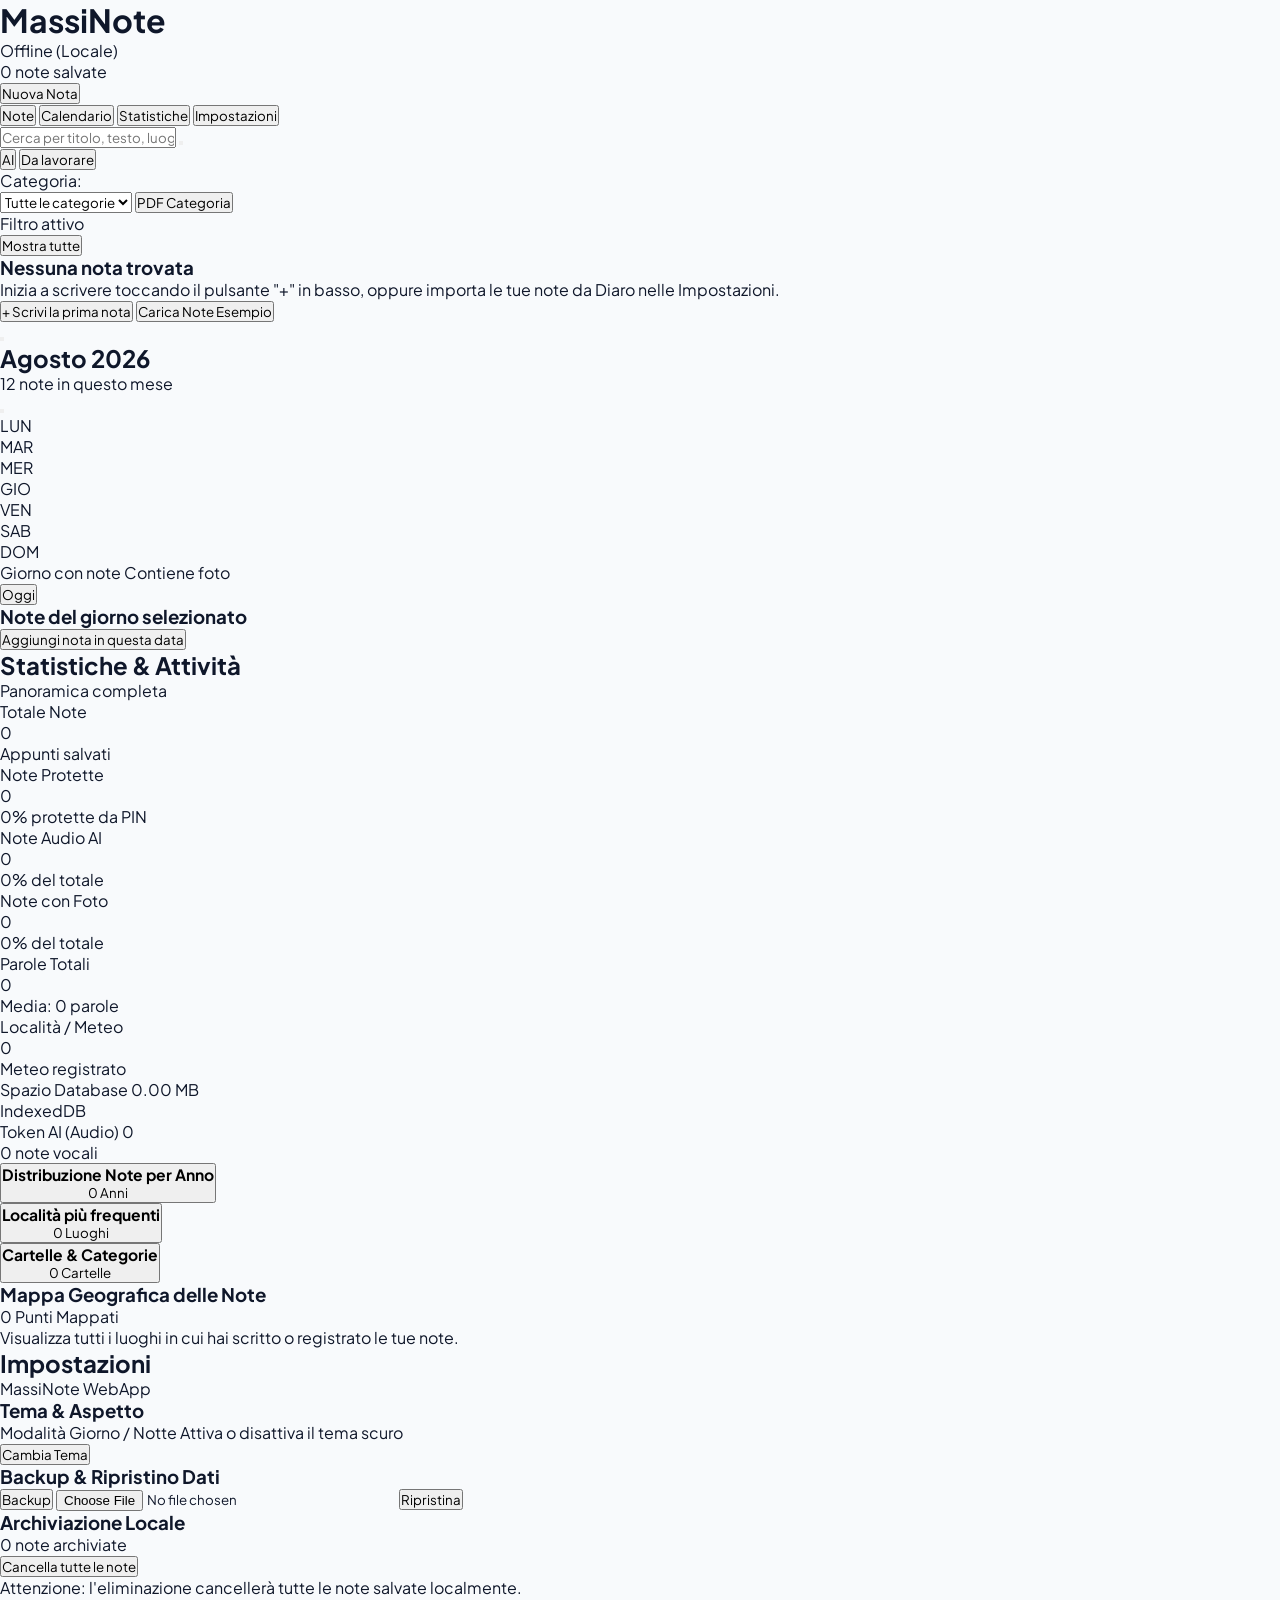
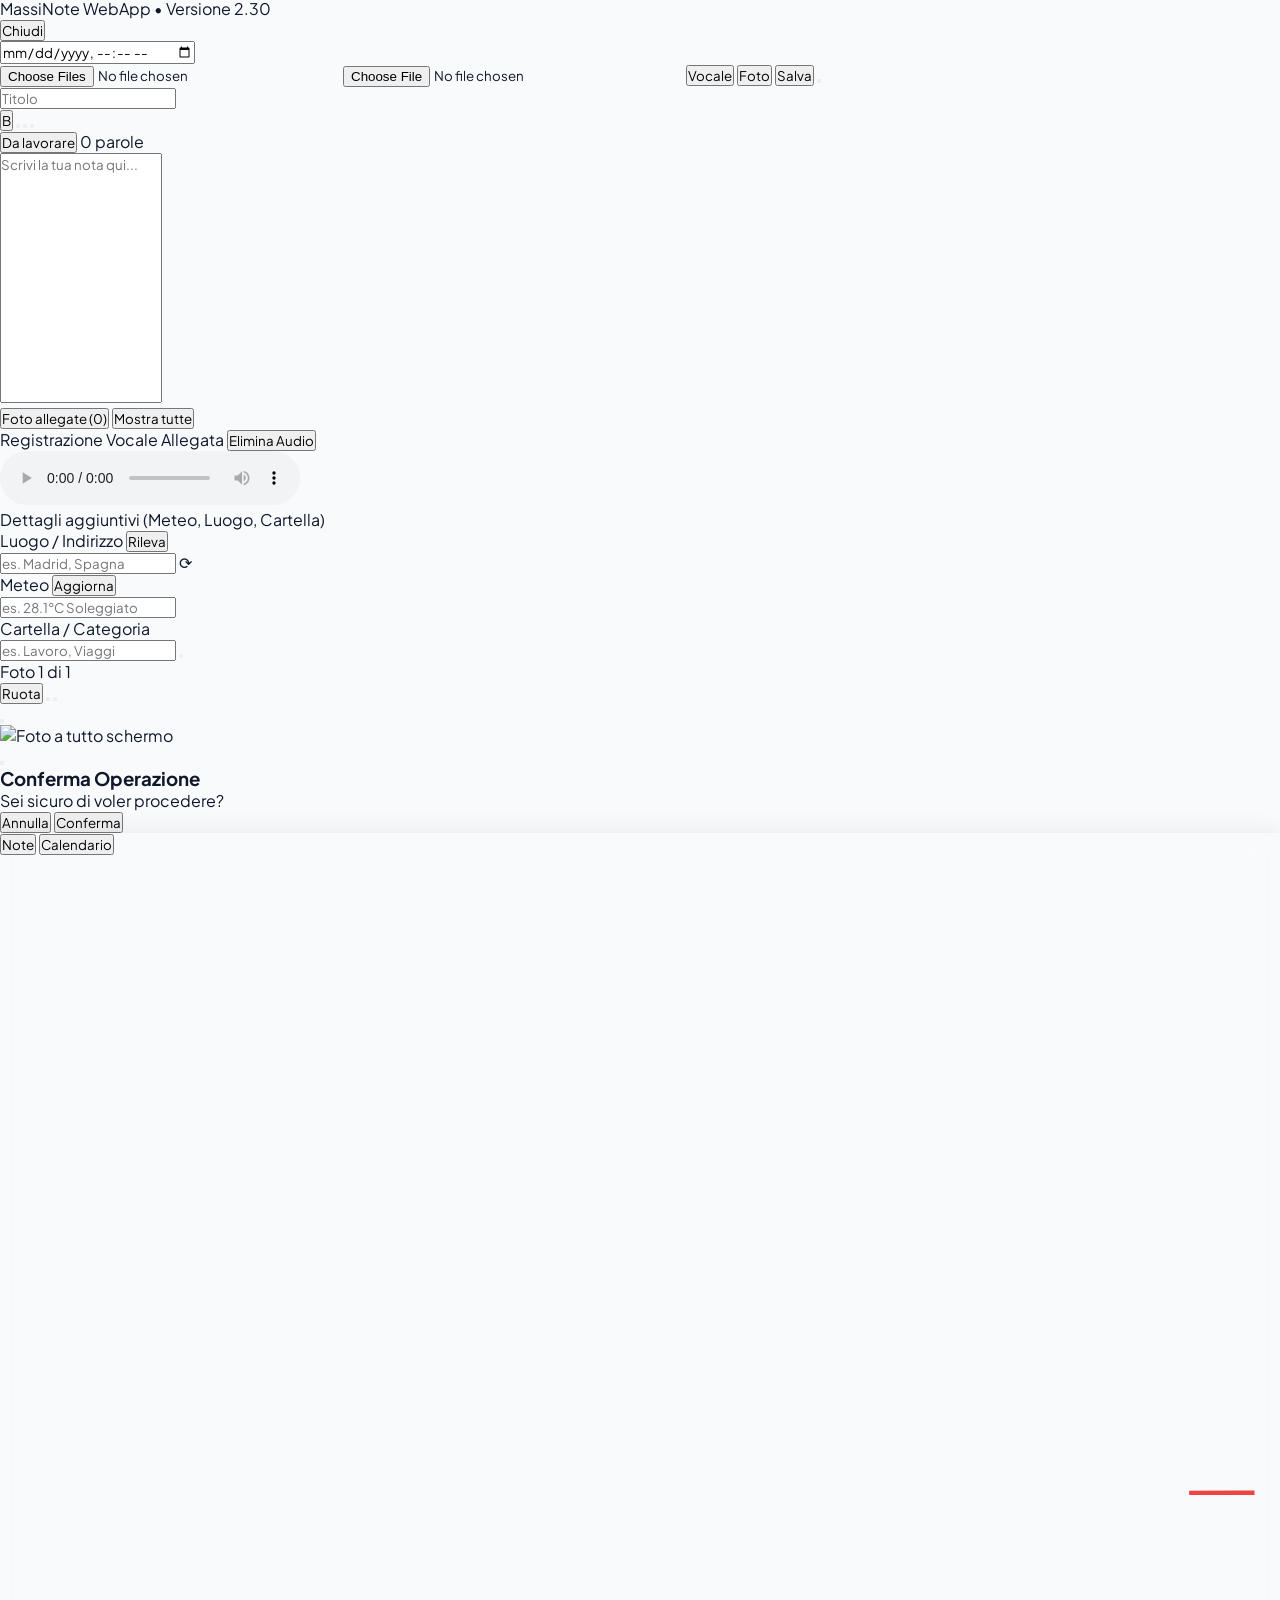
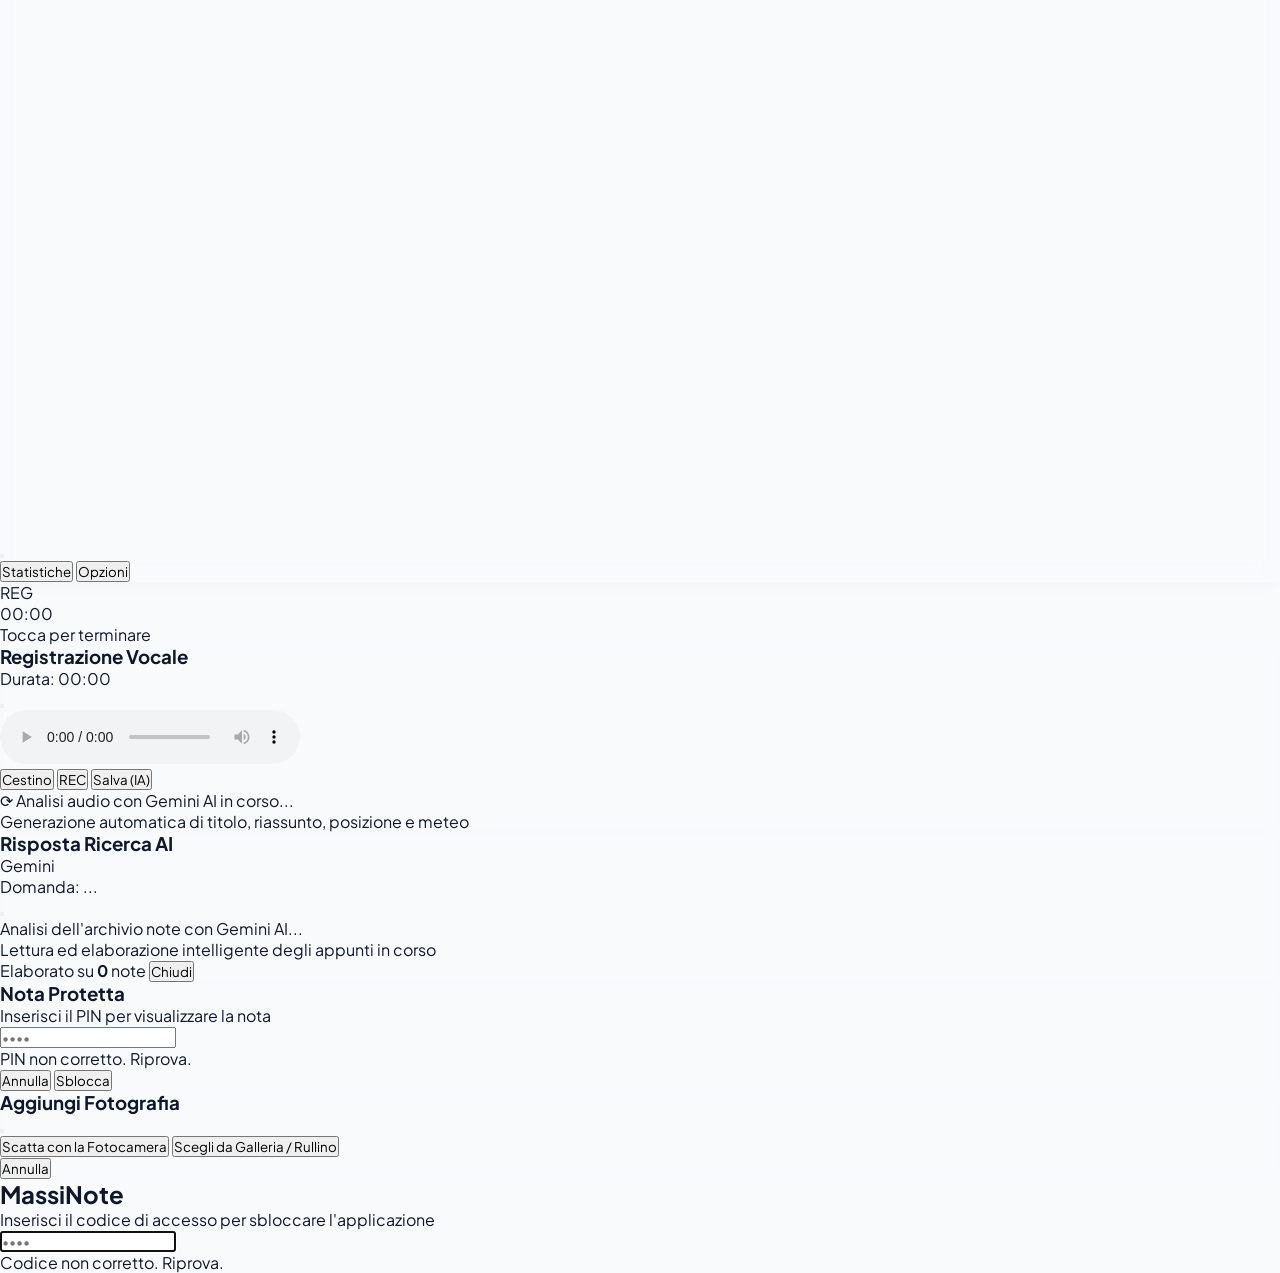
==== index.html @ d27ef3e0 "Add files via upload" ====
<!DOCTYPE html>
<html lang="it" class="light">
<head>
  <meta charset="UTF-8">
  <meta name="viewport" content="width=device-width, initial-scale=1.0, maximum-scale=1.0, user-scalable=no">
  <title>MassiNote</title>
  
  <!-- PWA & Web App Meta -->
  <meta name="apple-mobile-web-app-capable" content="yes">
  <meta name="apple-mobile-web-app-status-bar-style" content="default">
  <meta name="apple-mobile-web-app-title" content="MassiNote">
  <meta name="theme-color" content="#2563eb">
  <link rel="manifest" href="manifest.json">
  <link rel="icon" href="data:image/svg+xml,<svg xmlns='http://www.w3.org/2000/svg' viewBox='0 0 24 24' fill='%232563eb'><path d='M19 3H5c-1.1 0-2 .9-2 2v14c0 1.1.9 2 2 2h14c1.1 0 2-.9 2-2V5c0-1.1-.9-2-2-2zm-2 10H7v-2h10v2zm0-4H7V7h10v2z'/></svg>">

  <!-- Tailwind CSS CDN -->
  <script src="https://cdn.tailwindcss.com"></script>
  <script>
    tailwind.config = {
      darkMode: 'class',
      theme: {
        extend: {
          colors: {
            brand: {
              50: '#f0f7ff',
              100: '#e0effe',
              500: '#3b82f6',
              600: '#2563eb',
              700: '#1d4ed8',
            }
          }
        }
      }
    }
  </script>

  <!-- Lucide Icons CDN -->
  <script src="https://unpkg.com/lucide@latest"></script>

  <!-- Firebase App, Auth e Firestore SDKs (Compat v10) -->
  <script src="https://www.gstatic.com/firebasejs/10.8.0/firebase-app-compat.js"></script>
  <script src="https://www.gstatic.com/firebasejs/10.8.0/firebase-auth-compat.js"></script>
  <script src="https://www.gstatic.com/firebasejs/10.8.0/firebase-firestore-compat.js"></script>

  <!-- Leaflet Map CDN -->
  <link rel="stylesheet" href="https://unpkg.com/leaflet@1.9.4/dist/leaflet.css" />
  <script src="https://unpkg.com/leaflet@1.9.4/dist/leaflet.js"></script>

  <!-- Custom Styles -->
  <link rel="stylesheet" href="style.css">
</head>
<body class="bg-slate-50 dark:bg-slate-950 text-slate-800 dark:text-slate-100 min-h-screen flex flex-col antialiased select-none sm:select-auto pb-24 md:pb-8">

  <!-- ================= TOP HEADER ================= -->
  <header id="main-header" class="sticky top-0 z-30 bg-white/90 dark:bg-slate-900/90 backdrop-blur-md border-b border-slate-200 dark:border-slate-800 transition-colors">
    <div class="max-w-6xl w-full mx-auto px-4 sm:px-6 py-3 flex items-center justify-between gap-3">
      
      <!-- Brand & Titolo a Sinistra -->
      <div class="flex items-center gap-2.5 cursor-pointer shrink-0" onclick="app.switchView('notes')">
        <div class="w-9 h-9 rounded-xl bg-gradient-to-tr from-blue-600 to-indigo-600 flex items-center justify-center text-white shadow-md shadow-blue-500/20">
          <i data-lucide="notebook-pen" class="w-5 h-5"></i>
        </div>
        <div>
          <div class="flex items-center gap-2">
            <h1 class="font-bold text-lg leading-tight tracking-tight text-slate-900 dark:text-white">MassiNote</h1>
            <!-- Cloud Status Indicator -->
            <span id="cloud-status-badge" class="inline-flex items-center gap-1 px-2 py-0.5 rounded-full text-[10px] font-bold bg-emerald-50 dark:bg-emerald-950/40 text-emerald-600 dark:text-emerald-400 border border-emerald-200 dark:border-emerald-900/50" title="Firebase Cloud Sync Attivo">
              <span id="cloud-status-dot" class="w-1.5 h-1.5 rounded-full bg-emerald-500"></span>
              <span id="cloud-status-text">Cloud</span>
            </span>
          </div>
          <p id="header-subtitle" class="text-xs text-slate-500 dark:text-slate-400 font-medium">I tuoi appunti personali</p>
        </div>
      </div>

      <!-- Tasto + Nuova Nota Desktop posizionato al CENTRO -->
      <div class="hidden md:flex items-center justify-center flex-1">
        <button id="desktop-add-btn" class="flex items-center gap-2 bg-blue-600 hover:bg-blue-700 active:scale-95 text-white px-4 py-2 rounded-xl text-sm font-semibold shadow-md shadow-blue-500/20 transition-all select-none cursor-pointer" title="Clicca per nuova nota, tieni premuto 1.5s per registrare la voce">
          <i data-lucide="plus" id="desktop-add-icon-plus" class="w-4 h-4 stroke-[2.5]"></i>
          <i data-lucide="square" id="desktop-add-icon-stop" class="w-4 h-4 fill-current hidden text-red-300 animate-pulse"></i>
          <span id="desktop-add-text">Nuova Nota</span>
        </button>
      </div>

      <!-- Desktop Navigation Tabs a Destra -->
      <div class="flex items-center gap-2 shrink-0">
        <div class="hidden md:flex items-center bg-slate-100 dark:bg-slate-800/80 p-1 rounded-xl gap-1 text-sm font-medium">
          <button onclick="app.switchView('notes')" id="nav-desktop-notes" class="px-3.5 py-1.5 rounded-lg flex items-center gap-1.5 transition-all text-slate-600 dark:text-slate-300 hover:text-slate-900 dark:hover:text-white">
            <i data-lucide="file-text" class="w-4 h-4"></i>
            <span>Note</span>
          </button>
          <button onclick="app.switchView('calendar')" id="nav-desktop-calendar" class="px-3.5 py-1.5 rounded-lg flex items-center gap-1.5 transition-all text-slate-600 dark:text-slate-300 hover:text-slate-900 dark:hover:text-white">
            <i data-lucide="calendar" class="w-4 h-4"></i>
            <span>Calendario</span>
          </button>
          <button onclick="app.switchView('stats')" id="nav-desktop-stats" class="px-3.5 py-1.5 rounded-lg flex items-center gap-1.5 transition-all text-slate-600 dark:text-slate-300 hover:text-slate-900 dark:hover:text-white">
            <i data-lucide="bar-chart-2" class="w-4 h-4"></i>
            <span>Statistiche</span>
          </button>
          <button onclick="app.switchView('settings')" id="nav-desktop-settings" class="px-3.5 py-1.5 rounded-lg flex items-center gap-1.5 transition-all text-slate-600 dark:text-slate-300 hover:text-slate-900 dark:hover:text-white">
            <i data-lucide="settings" class="w-4 h-4"></i>
            <span>Impostazioni</span>
          </button>
        </div>
      </div>

    </div>
  </header>

  <!-- ================= MAIN CONTAINER ================= -->
  <main class="flex-1 max-w-6xl w-full mx-auto px-4 sm:px-6 py-4 sm:py-6">

    <!-- ================= VIEW 1: ELENCO NOTE (HOME) ================= -->
    <section id="view-notes" class="fade-in space-y-4">
      
      <!-- Search Bar & Quick Filters (Ricerca + AI + Filtro Stella) -->
      <div class="bg-white dark:bg-slate-900 p-3 sm:p-3.5 rounded-2xl border border-slate-200 dark:border-slate-800 shadow-sm">
        
        <div class="flex items-center gap-2">
          <!-- Input Ricerca Full Text -->
          <div class="relative flex-1 flex items-center min-w-0">
            <i data-lucide="search" class="w-4 h-4 sm:w-5 sm:h-5 absolute left-3 text-slate-400"></i>
            <input 
              type="text" 
              id="search-input" 
              placeholder="Cerca per titolo, testo, luogo, meteo..." 
              class="w-full pl-9 sm:pl-10 pr-9 sm:pr-10 py-2 sm:py-2.5 bg-slate-50 dark:bg-slate-800/60 border border-slate-200 dark:border-slate-700/60 rounded-xl text-sm focus:outline-none focus:ring-2 focus:ring-blue-500 dark:text-white placeholder-slate-400 transition-all"
              oninput="app.onSearchInput(this.value)"
            >
            <button id="search-clear-btn" class="hidden absolute right-2.5 text-slate-400 hover:text-slate-600 dark:hover:text-slate-200 p-1" onclick="app.clearSearch()">
              <i data-lucide="x" class="w-4 h-4"></i>
            </button>
          </div>

          <!-- Tasto AI (Ricerca Generativa Intelligente con Gemini) -->
          <button 
            type="button" 
            onclick="app.toggleAiSearchMode()" 
            id="chip-filter-ai" 
            class="px-3 sm:px-3.5 py-2 sm:py-2.5 rounded-xl font-bold transition-all bg-purple-50 dark:bg-purple-950/50 text-purple-700 dark:text-purple-300 border border-purple-200 dark:border-purple-800/80 hover:bg-purple-100 dark:hover:bg-purple-900/60 flex items-center gap-1.5 shadow-sm shrink-0 cursor-pointer active:scale-95 text-xs sm:text-sm"
            title="Attiva la ricerca generativa intelligente con Gemini AI"
          >
            <i data-lucide="sparkles" class="w-4 h-4 text-purple-600 dark:text-purple-400"></i>
            <span>AI</span>
          </button>

          <!-- Tasto Filtro Stella (Filtra solo note da lavorare con stella attiva) -->
          <button 
            type="button" 
            onclick="app.toggleFilterStarred()" 
            id="filter-starred-btn" 
            class="p-2 sm:px-3 sm:py-2.5 rounded-xl font-bold transition-all bg-slate-100 dark:bg-slate-800 text-slate-500 dark:text-slate-400 border border-slate-200 dark:border-slate-700 hover:bg-amber-50 hover:text-amber-600 hover:border-amber-300 dark:hover:bg-amber-950/40 dark:hover:text-amber-400 flex items-center gap-1.5 shadow-sm shrink-0 cursor-pointer active:scale-95 text-xs sm:text-sm"
            title="Filtra solo le note contrassegnate con la Stella (Da Lavorare)"
          >
            <i data-lucide="star" id="filter-starred-icon" class="w-4 h-4 text-slate-400"></i>
            <span class="hidden md:inline">Da lavorare</span>
          </button>
        </div>

      </div>

      <!-- Filtro Categoria & Export PDF Categoria -->
      <div id="category-filter-container" class="flex items-center gap-2 bg-white dark:bg-slate-900 p-2.5 sm:p-3 rounded-2xl border border-slate-200 dark:border-slate-800 shadow-sm text-xs">
        <div class="flex items-center gap-1.5 text-indigo-600 dark:text-indigo-400 font-bold shrink-0">
          <i data-lucide="folder" class="w-4 h-4"></i>
          <span class="hidden sm:inline">Categoria:</span>
        </div>
        <select id="category-filter-select" onchange="app.onCategoryFilterChange(this.value)" class="flex-1 bg-slate-50 dark:bg-slate-800 border border-slate-200 dark:border-slate-700 rounded-xl px-3 py-1.5 text-xs font-medium text-slate-800 dark:text-slate-200 outline-none focus:ring-2 focus:ring-indigo-500 cursor-pointer">
          <option value="">Tutte le categorie</option>
        </select>
        <button type="button" onclick="app.exportSelectedCategoryToPdf()" class="p-2 sm:px-3 sm:py-1.5 bg-red-50 hover:bg-red-100 dark:bg-red-950/40 text-red-600 dark:text-red-400 border border-red-200 dark:border-red-900/50 rounded-xl font-bold flex items-center gap-1.5 shrink-0 transition-all cursor-pointer active:scale-95" title="Esporta tutte le note di questa categoria in PDF (1 nota per pagina, foto a 3 per riga)">
          <i data-lucide="file-text" class="w-4 h-4 text-red-500"></i>
          <span class="hidden sm:inline">PDF Categoria</span>
        </button>
      </div>

      <!-- Info Bar / Risultati Filtrati -->
      <div id="filter-status-bar" class="hidden flex items-center justify-between bg-blue-50 dark:bg-blue-950/40 border border-blue-200 dark:border-blue-900/60 px-3.5 py-2 rounded-xl text-xs text-blue-700 dark:text-blue-300">
        <div class="flex items-center gap-2">
          <i data-lucide="filter" class="w-3.5 h-3.5"></i>
          <span id="filter-status-text">Filtro attivo</span>
        </div>
        <button onclick="app.resetFilters()" class="font-bold underline hover:text-blue-900 dark:hover:text-blue-100">
          Mostra tutte
        </button>
      </div>

      <!-- Lista Note / Grid -->
      <div id="notes-grid" class="grid grid-cols-1 md:grid-cols-2 gap-3.5">
        <!-- Rendered dynamically via JS -->
      </div>

      <!-- Contenitore Carica Altre Note (Paginazione a scaglioni di 30) -->
      <div id="load-more-container" class="pt-3 pb-2 text-center hidden"></div>

      <!-- Empty State -->
      <div id="empty-state" class="hidden py-16 px-4 text-center space-y-4">
        <div class="w-16 h-16 mx-auto rounded-2xl bg-blue-100 dark:bg-slate-800 flex items-center justify-center text-blue-600 dark:text-blue-400">
          <i data-lucide="file-plus-2" class="w-8 h-8"></i>
        </div>
        <div>
          <h3 class="font-bold text-base text-slate-800 dark:text-slate-200">Nessuna nota trovata</h3>
          <p class="text-sm text-slate-500 dark:text-slate-400 max-w-sm mx-auto mt-1">Inizia a scrivere toccando il pulsante "+" in basso, oppure importa le tue note da Diaro nelle Impostazioni.</p>
        </div>
        <div class="pt-2 flex justify-center gap-3">
          <button onclick="app.openEditor()" class="px-4 py-2 bg-blue-600 hover:bg-blue-700 text-white rounded-xl text-sm font-semibold shadow-md transition-all">
            + Scrivi la prima nota
          </button>
          <button onclick="app.importSampleDiaroDirectly()" class="px-4 py-2 bg-slate-200 dark:bg-slate-800 hover:bg-slate-300 dark:hover:bg-slate-700 text-slate-700 dark:text-slate-300 rounded-xl text-sm font-medium transition-all">
            Carica Note Esempio
          </button>
        </div>
      </div>

    </section>

    <!-- ================= VIEW 2: CALENDARIO MENSILE ================= -->
    <section id="view-calendar" class="hidden fade-in space-y-4">
      
      <!-- Calendar Card -->
      <div class="bg-white dark:bg-slate-900 p-4 sm:p-6 rounded-2xl border border-slate-200 dark:border-slate-800 shadow-sm space-y-4">
        
        <!-- Header Mese / Anno con Navigazione -->
        <div class="flex items-center justify-between">
          <button onclick="app.prevCalendarMonth()" class="p-2.5 rounded-xl hover:bg-slate-100 dark:hover:bg-slate-800 text-slate-700 dark:text-slate-300 transition-colors">
            <i data-lucide="chevron-left" class="w-5 h-5"></i>
          </button>
          <div class="text-center">
            <h2 id="cal-month-year" class="font-bold text-lg text-slate-900 dark:text-white capitalize">Agosto 2026</h2>
            <p id="cal-notes-count" class="text-xs text-blue-600 dark:text-blue-400 font-medium">12 note in questo mese</p>
          </div>
          <button onclick="app.nextCalendarMonth()" class="p-2.5 rounded-xl hover:bg-slate-100 dark:hover:bg-slate-800 text-slate-700 dark:text-slate-300 transition-colors">
            <i data-lucide="chevron-right" class="w-5 h-5"></i>
          </button>
        </div>

        <!-- Giorni della settimana -->
        <div class="grid grid-cols-7 gap-1 text-center font-bold text-xs text-slate-400 dark:text-slate-500 py-1">
          <div>LUN</div>
          <div>MAR</div>
          <div>MER</div>
          <div>GIO</div>
          <div>VEN</div>
          <div>SAB</div>
          <div>DOM</div>
        </div>

        <!-- Griglia Giorni Mese -->
        <div id="cal-days-grid" class="grid grid-cols-7 gap-1 sm:gap-2">
          <!-- Rendered dynamically via JS -->
        </div>

        <!-- Quick Today Button -->
        <div class="pt-2 flex justify-between items-center text-xs text-slate-500 border-t border-slate-100 dark:border-slate-800">
          <div class="flex items-center gap-2">
            <span class="inline-block w-2.5 h-2.5 rounded-full bg-blue-600"></span>
            <span>Giorno con note</span>
            <span class="inline-block w-2.5 h-2.5 rounded-full bg-pink-500 ml-2"></span>
            <span>Contiene foto</span>
          </div>
          <button onclick="app.goCalendarToday()" class="font-bold text-blue-600 dark:text-blue-400 hover:underline">
            Oggi
          </button>
        </div>

      </div>

      <!-- Note del giorno selezionato -->
      <div id="cal-selected-day-container" class="space-y-3">
        <div class="flex items-center justify-between px-1">
          <h3 id="cal-selected-day-title" class="font-bold text-sm text-slate-700 dark:text-slate-300">
            Note del giorno selezionato
          </h3>
          <button id="cal-add-day-btn" onclick="app.openEditorForSelectedDate()" class="text-xs font-semibold text-blue-600 dark:text-blue-400 hover:underline flex items-center gap-1">
            <i data-lucide="plus" class="w-3.5 h-3.5"></i>
            <span>Aggiungi nota in questa data</span>
          </button>
        </div>
        <div id="cal-selected-day-notes" class="grid grid-cols-1 md:grid-cols-2 gap-3">
          <!-- Selected Day Notes -->
        </div>
      </div>

    </section>

    <!-- ================= VIEW 3: STATISTICHE ================= -->
    <section id="view-stats" class="hidden fade-in space-y-4">
      
      <div class="flex items-center justify-between">
        <h2 class="font-bold text-xl text-slate-900 dark:text-white">Statistiche & Attività</h2>
        <span class="text-xs font-medium text-slate-500 bg-slate-100 dark:bg-slate-800 px-2.5 py-1 rounded-lg">Panoramica completa</span>
      </div>

      <!-- KPI Summary Cards (6 Card Totali) -->
      <div class="grid grid-cols-2 sm:grid-cols-3 lg:grid-cols-6 gap-3">
        <!-- 1. Totale Note -->
        <div class="bg-white dark:bg-slate-900 p-4 rounded-2xl border border-slate-200 dark:border-slate-800 shadow-sm">
          <div class="flex items-center justify-between text-blue-600 mb-1">
            <span class="text-xs font-bold uppercase text-slate-400">Totale Note</span>
            <i data-lucide="file-text" class="w-4 h-4"></i>
          </div>
          <div id="stat-total-notes" class="text-2xl font-extrabold text-slate-900 dark:text-white">0</div>
          <div class="text-[11px] text-slate-400 mt-0.5">Appunti salvati</div>
        </div>

        <!-- 2. Note Protette (dopo Totale Note) -->
        <div class="bg-white dark:bg-slate-900 p-4 rounded-2xl border border-slate-200 dark:border-slate-800 shadow-sm">
          <div class="flex items-center justify-between text-amber-500 mb-1">
            <span class="text-xs font-bold uppercase text-slate-400">Note Protette</span>
            <i data-lucide="lock" class="w-4 h-4"></i>
          </div>
          <div id="stat-protected-notes" class="text-2xl font-extrabold text-amber-600 dark:text-amber-400">0</div>
          <div id="stat-protected-pct" class="text-[11px] text-amber-500 font-medium mt-0.5">0% protette da PIN</div>
        </div>

        <!-- 3. Note Audio AI (prima di Note con Foto) -->
        <div class="bg-white dark:bg-slate-900 p-4 rounded-2xl border border-slate-200 dark:border-slate-800 shadow-sm">
          <div class="flex items-center justify-between text-purple-600 mb-1">
            <span class="text-xs font-bold uppercase text-slate-400">Note Audio AI</span>
            <i data-lucide="mic" class="w-4 h-4"></i>
          </div>
          <div id="stat-audio-notes" class="text-2xl font-extrabold text-purple-600 dark:text-purple-400">0</div>
          <div id="stat-audio-pct" class="text-[11px] text-purple-500 font-medium mt-0.5">0% del totale</div>
        </div>

        <!-- 4. Note con Foto -->
        <div class="bg-white dark:bg-slate-900 p-4 rounded-2xl border border-slate-200 dark:border-slate-800 shadow-sm">
          <div class="flex items-center justify-between text-pink-500 mb-1">
            <span class="text-xs font-bold uppercase text-slate-400">Note con Foto</span>
            <i data-lucide="camera" class="w-4 h-4"></i>
          </div>
          <div id="stat-photos-notes" class="text-2xl font-extrabold text-slate-900 dark:text-white">0</div>
          <div id="stat-photos-pct" class="text-[11px] text-pink-500 font-medium mt-0.5">0% del totale</div>
        </div>

        <!-- 5. Parole Totali -->
        <div class="bg-white dark:bg-slate-900 p-4 rounded-2xl border border-slate-200 dark:border-slate-800 shadow-sm">
          <div class="flex items-center justify-between text-emerald-500 mb-1">
            <span class="text-xs font-bold uppercase text-slate-400">Parole Totali</span>
            <i data-lucide="align-left" class="w-4 h-4"></i>
          </div>
          <div id="stat-total-words" class="text-2xl font-extrabold text-slate-900 dark:text-white">0</div>
          <div id="stat-avg-words" class="text-[11px] text-slate-400 mt-0.5">Media: 0 parole</div>
        </div>

        <!-- 6. Località / Meteo -->
        <div class="bg-white dark:bg-slate-900 p-4 rounded-2xl border border-slate-200 dark:border-slate-800 shadow-sm">
          <div class="flex items-center justify-between text-indigo-500 mb-1">
            <span class="text-xs font-bold uppercase text-slate-400">Località / Meteo</span>
            <i data-lucide="map-pin" class="w-4 h-4"></i>
          </div>
          <div id="stat-locations-count" class="text-2xl font-extrabold text-slate-900 dark:text-white">0</div>
          <div id="stat-avg-temp" class="text-[11px] text-indigo-600 dark:text-indigo-400 font-medium mt-0.5">Meteo registrato</div>
        </div>
      </div>

      <!-- Spazio Database (MB) & Utilizzo Token AI Cards -->
      <div class="grid grid-cols-1 sm:grid-cols-2 gap-3">
        <!-- Spazio Database in MB -->
        <div class="bg-white dark:bg-slate-900 p-4.5 rounded-2xl border border-slate-200 dark:border-slate-800 shadow-sm flex items-center justify-between gap-3">
          <div class="flex items-center gap-3">
            <div class="w-10 h-10 rounded-xl bg-blue-50 dark:bg-blue-950/60 flex items-center justify-center text-blue-600 dark:text-blue-400 shrink-0">
              <i data-lucide="hard-drive" class="w-5 h-5"></i>
            </div>
            <div>
              <span class="text-xs font-bold text-slate-500 dark:text-slate-400 uppercase tracking-wider block">Spazio Database</span>
              <span id="stat-db-size" class="text-xl font-extrabold text-slate-900 dark:text-white font-mono leading-tight">0.00 MB</span>
            </div>
          </div>
          <span class="text-[11px] font-semibold text-slate-500 bg-slate-100 dark:bg-slate-800 px-2.5 py-1 rounded-lg">IndexedDB</span>
        </div>

        <!-- Token AI Utilizzati per Audio -->
        <div class="bg-white dark:bg-slate-900 p-4.5 rounded-2xl border border-slate-200 dark:border-slate-800 shadow-sm flex items-center justify-between gap-3">
          <div class="flex items-center gap-3">
            <div class="w-10 h-10 rounded-xl bg-purple-50 dark:bg-purple-950/60 flex items-center justify-center text-purple-600 dark:text-purple-400 shrink-0">
              <i data-lucide="cpu" class="w-5 h-5"></i>
            </div>
            <div>
              <span class="text-xs font-bold text-slate-500 dark:text-slate-400 uppercase tracking-wider block">Token AI (Audio)</span>
              <span id="ai-tokens-total-badge" class="text-xl font-extrabold text-purple-600 dark:text-purple-400 font-mono leading-tight">0</span>
            </div>
          </div>
          <span class="text-[11px] font-semibold text-purple-700 dark:text-purple-300 bg-purple-50 dark:bg-purple-950/60 border border-purple-200 dark:border-purple-900/60 px-2.5 py-1 rounded-lg">
            <span id="ai-audio-count-badge">0</span> note vocali
          </span>
        </div>
      </div>

      <!-- 1. Distribuzione per Anno (Comprimibile / Esplodibile) -->
      <div class="bg-white dark:bg-slate-900 rounded-2xl border border-slate-200 dark:border-slate-800 shadow-sm overflow-hidden transition-all">
        <button 
          type="button" 
          onclick="app.toggleStatSection('years')" 
          class="w-full p-4.5 flex items-center justify-between text-left hover:bg-slate-50 dark:hover:bg-slate-800/50 transition-colors cursor-pointer"
        >
          <div class="flex items-center gap-2.5">
            <i data-lucide="calendar-range" class="w-4 h-4 text-blue-600"></i>
            <h3 class="font-bold text-sm text-slate-800 dark:text-slate-200">Distribuzione Note per Anno</h3>
          </div>
          <div class="flex items-center gap-2">
            <span id="stat-years-count-badge" class="text-[11px] font-bold text-blue-600 dark:text-blue-400 bg-blue-50 dark:bg-blue-950/60 px-2.5 py-0.5 rounded-full border border-blue-200 dark:border-blue-900/50">0 Anni</span>
            <i id="stat-icon-years" data-lucide="chevron-down" class="w-4 h-4 text-slate-400 transition-transform duration-200"></i>
          </div>
        </button>
        <div id="stat-content-years" class="hidden px-5 pb-5 pt-1 border-t border-slate-100 dark:border-slate-800">
          <div id="stat-years-breakdown" class="space-y-2.5 pt-2">
            <!-- Rendered via JS -->
          </div>
        </div>
      </div>

      <!-- 2. Località più frequenti (Comprimibile / Esplodibile) -->
      <div class="bg-white dark:bg-slate-900 rounded-2xl border border-slate-200 dark:border-slate-800 shadow-sm overflow-hidden transition-all">
        <button 
          type="button" 
          onclick="app.toggleStatSection('locations')" 
          class="w-full p-4.5 flex items-center justify-between text-left hover:bg-slate-50 dark:hover:bg-slate-800/50 transition-colors cursor-pointer"
        >
          <div class="flex items-center gap-2.5">
            <i data-lucide="map" class="w-4 h-4 text-emerald-600"></i>
            <h3 class="font-bold text-sm text-slate-800 dark:text-slate-200">Località più frequenti</h3>
          </div>
          <div class="flex items-center gap-2">
            <span id="stat-locations-count-badge" class="text-[11px] font-bold text-emerald-600 dark:text-emerald-400 bg-emerald-50 dark:bg-emerald-950/60 px-2.5 py-0.5 rounded-full border border-emerald-200 dark:border-emerald-900/50">0 Luoghi</span>
            <i id="stat-icon-locations" data-lucide="chevron-down" class="w-4 h-4 text-slate-400 transition-transform duration-200"></i>
          </div>
        </button>
        <div id="stat-content-locations" class="hidden px-5 pb-5 pt-1 border-t border-slate-100 dark:border-slate-800">
          <div id="stat-locations-list" class="space-y-2 text-sm pt-2">
            <!-- Rendered via JS -->
          </div>
        </div>
      </div>

      <!-- 3. Cartelle & Categorie (Comprimibile / Esplodibile) -->
      <div class="bg-white dark:bg-slate-900 rounded-2xl border border-slate-200 dark:border-slate-800 shadow-sm overflow-hidden transition-all">
        <button 
          type="button" 
          onclick="app.toggleStatSection('folders')" 
          class="w-full p-4.5 flex items-center justify-between text-left hover:bg-slate-50 dark:hover:bg-slate-800/50 transition-colors cursor-pointer"
        >
          <div class="flex items-center gap-2.5">
            <i data-lucide="folder" class="w-4 h-4 text-indigo-600"></i>
            <h3 class="font-bold text-sm text-slate-800 dark:text-slate-200">Cartelle & Categorie</h3>
          </div>
          <div class="flex items-center gap-2">
            <span id="stat-folders-count-badge" class="text-[11px] font-bold text-indigo-600 dark:text-indigo-400 bg-indigo-50 dark:bg-indigo-950/60 px-2.5 py-0.5 rounded-full border border-indigo-200 dark:border-indigo-900/50">0 Cartelle</span>
            <i id="stat-icon-folders" data-lucide="chevron-down" class="w-4 h-4 text-slate-400 transition-transform duration-200"></i>
          </div>
        </button>
        <div id="stat-content-folders" class="hidden px-5 pb-5 pt-1 border-t border-slate-100 dark:border-slate-800">
          <div id="stat-folders-list" class="space-y-2 text-sm pt-2">
            <!-- Rendered via JS -->
          </div>
        </div>
      </div>

      <!-- 4. Mappa Geografica delle Note (Mostra tutti i punti dove sono state inserite note) -->
      <div class="bg-white dark:bg-slate-900 p-4 sm:p-5 rounded-2xl border border-slate-200 dark:border-slate-800 shadow-sm space-y-3">
        <div class="flex items-center justify-between">
          <div class="flex items-center gap-2.5">
            <i data-lucide="map-pin" class="w-4 h-4 text-emerald-600"></i>
            <h3 class="font-bold text-sm text-slate-800 dark:text-slate-200">Mappa Geografica delle Note</h3>
          </div>
          <span id="stat-map-count-badge" class="text-[11px] font-bold text-emerald-600 dark:text-emerald-400 bg-emerald-50 dark:bg-emerald-950/60 px-2.5 py-0.5 rounded-full border border-emerald-200 dark:border-emerald-900/50">0 Punti Mappati</span>
        </div>
        <p class="text-xs text-slate-500 dark:text-slate-400">Visualizza tutti i luoghi in cui hai scritto o registrato le tue note.</p>
        <div id="stats-notes-map" class="w-full h-80 sm:h-96 rounded-xl overflow-hidden border border-slate-200 dark:border-slate-800 shadow-inner z-0"></div>
      </div>

    </section>

    <!-- ================= VIEW 4: IMPOSTAZIONI & BACKUP ================= -->
    <section id="view-settings" class="hidden fade-in space-y-5">
      
      <div class="flex items-center justify-between">
        <h2 class="font-bold text-xl text-slate-900 dark:text-white">Impostazioni</h2>
        <span class="text-xs text-slate-400">MassiNote WebApp</span>
      </div>

      <!-- 1. Aspetto e Tema (Modalità Giorno / Notte) -->
      <div class="bg-white dark:bg-slate-900 p-5 rounded-2xl border border-slate-200 dark:border-slate-800 shadow-sm space-y-3">
        <h3 class="font-bold text-sm text-slate-800 dark:text-slate-200 flex items-center gap-2">
          <i data-lucide="palette" class="w-4 h-4 text-blue-500"></i>
          <span>Tema & Aspetto</span>
        </h3>
        <div class="flex items-center justify-between p-3 bg-slate-50 dark:bg-slate-800/60 rounded-xl">
          <div>
            <span class="text-xs font-semibold text-slate-800 dark:text-slate-200 block">Modalità Giorno / Notte</span>
            <span class="text-[11px] text-slate-500 dark:text-slate-400">Attiva o disattiva il tema scuro</span>
          </div>
          <button 
            type="button" 
            onclick="app.toggleTheme()" 
            class="px-4 py-2 bg-slate-200 dark:bg-slate-700 hover:bg-slate-300 dark:hover:bg-slate-600 text-slate-800 dark:text-white rounded-xl text-xs font-bold transition-all flex items-center gap-2"
          >
            <i data-lucide="sun" class="w-4 h-4 hidden dark:block text-amber-400"></i>
            <i data-lucide="moon" class="w-4 h-4 block dark:hidden text-slate-700"></i>
            <span>Cambia Tema</span>
          </button>
        </div>
      </div>

      <!-- 2. Backup & Ripristino Dati Card Compattata -->
      <div class="bg-white dark:bg-slate-900 p-5 rounded-2xl border border-slate-200 dark:border-slate-800 shadow-sm space-y-3">
        <h3 class="font-bold text-sm text-slate-800 dark:text-slate-200 flex items-center gap-2">
          <i data-lucide="database" class="w-4 h-4 text-blue-600"></i>
          <span>Backup & Ripristino Dati</span>
        </h3>

        <!-- Pulsanti affiancati compatti Backup e Ripristina -->
        <div class="grid grid-cols-2 gap-3 pt-1">
          <button onclick="app.exportJsonBackup()" class="w-full py-2.5 px-3 bg-emerald-600 hover:bg-emerald-700 active:scale-95 text-white rounded-xl text-xs font-bold shadow-sm transition-all text-center flex items-center justify-center gap-2 cursor-pointer" title="Scarica copia di sicurezza JSON">
            <i data-lucide="download" class="w-4 h-4"></i>
            <span>Backup</span>
          </button>

          <input type="file" id="json-file-input" accept=".json" class="hidden" onchange="app.handleJsonBackupImport(event)">
          <button onclick="document.getElementById('json-file-input').click()" class="w-full py-2.5 px-3 bg-amber-600 hover:bg-amber-700 active:scale-95 text-white rounded-xl text-xs font-bold shadow-sm transition-all text-center flex items-center justify-center gap-2 cursor-pointer" title="Carica file di backup JSON">
            <i data-lucide="upload" class="w-4 h-4"></i>
            <span>Ripristina</span>
          </button>
        </div>
      </div>

      <!-- 3. Archiviazione Locale & Reset Riorganizzato -->
      <div class="bg-white dark:bg-slate-900 p-5 rounded-2xl border border-slate-200 dark:border-slate-800 shadow-sm space-y-3">
        <h3 class="font-bold text-sm text-slate-800 dark:text-slate-200 flex items-center gap-2">
          <i data-lucide="hard-drive" class="w-4 h-4 text-slate-500"></i>
          <span>Archiviazione Locale</span>
        </h3>
        
        <div class="flex items-center gap-3">
          <div id="storage-usage-badge" class="font-mono text-xs bg-slate-100 dark:bg-slate-800 px-3.5 py-2.5 rounded-xl text-slate-700 dark:text-slate-300 font-bold border border-slate-200 dark:border-slate-700 shrink-0">
            0 note archiviate
          </div>
          <button onclick="app.confirmResetDatabase()" class="flex-1 py-2.5 px-3.5 bg-red-50 hover:bg-red-100 dark:bg-red-950/30 dark:hover:bg-red-900/50 text-red-600 dark:text-red-400 border border-red-200 dark:border-red-900/60 rounded-xl text-xs font-bold transition-all text-center cursor-pointer">
            Cancella tutte le note
          </button>
        </div>

        <p class="text-[11px] text-red-500 font-medium">Attenzione: l'eliminazione cancellerà tutte le note salvate localmente.</p>
      </div>

      <!-- Versione Software (Ultima informazione della schermata Impostazioni) -->
      <div class="pt-3 pb-6 text-center border-t border-slate-200/60 dark:border-slate-800/60">
        <p class="text-xs font-medium text-slate-400 dark:text-slate-500">
          MassiNote WebApp • Versione <span id="app-version-badge" class="font-bold font-mono text-slate-700 dark:text-slate-300">2.30</span>
        </p>
      </div>

    </section>

    <!-- ================= 5. VISTA SCHERMATA EDITOR NOTA (FULL VIEW DEDICATA) ================= -->
    <section id="view-editor" class="hidden space-y-4 fade-in pb-12">
      
      <!-- Top Action Bar dell'Editor (SEMPRE FISSA A FILO IN CIMA ALLA SCHERMATA SENZA ALCUNO SPAZIO VUOTO) -->
      <div id="editor-header" class="sticky top-0 z-40 bg-white/95 dark:bg-slate-900/95 backdrop-blur-md border-b border-slate-200 dark:border-slate-800 px-4 py-3 -mx-4 sm:-mx-6 -mt-4 sm:-mt-6 mb-4 flex items-center justify-between gap-2 shadow-sm transition-colors">
        
        <!-- Back / Cancel Button -->
        <button type="button" onclick="app.closeEditor()" class="p-2 rounded-xl text-slate-600 dark:text-slate-300 hover:bg-slate-100 dark:hover:bg-slate-800 active:scale-95 transition-all flex items-center gap-1 text-xs font-semibold shrink-0">
          <i data-lucide="arrow-left" class="w-5 h-5"></i>
          <span class="hidden sm:inline">Chiudi</span>
        </button>

        <!-- Date / Time Preview in Header -->
        <div class="flex-1 text-center min-w-0 px-1">
          <input 
            type="datetime-local" 
            id="editor-datetime-input" 
            class="text-xs font-bold text-slate-700 dark:text-slate-300 bg-transparent border-0 focus:ring-0 text-center cursor-pointer hover:underline max-w-full truncate"
            title="Tocca per cambiare data e ora"
          >
        </div>

        <!-- Top Right Actions: Insert Photo, Save, Delete -->
        <div class="flex items-center gap-1.5 shrink-0">
          <!-- Hidden file input for gallery (multiple) -->
          <input type="file" id="photo-gallery-input" accept="image/*" multiple class="hidden" onchange="app.handlePhotoUpload(event)">
          <!-- Hidden file input for live camera capture (smartphone/tablet) -->
          <input type="file" id="photo-camera-input" accept="image/*" capture="environment" class="hidden" onchange="app.handlePhotoUpload(event)">
          
          <!-- Inserisci Nota Vocale (apre registrazione vocale da zero) -->
          <button type="button" onclick="app.startVoiceRecordingFromEditor()" class="p-2 rounded-xl text-purple-600 dark:text-purple-400 hover:bg-purple-50 dark:hover:bg-purple-950/40 active:scale-95 transition-all flex items-center gap-1 text-xs font-bold shrink-0" title="Registra Nota Vocale">
            <i data-lucide="mic" class="w-5 h-5"></i>
            <span class="hidden sm:inline">Vocale</span>
          </button>

          <!-- Inserisci Fotografia (apre scelta tra Scatta Foto o Galleria) -->
          <button type="button" onclick="app.openPhotoSourceModal()" class="p-2 rounded-xl text-pink-600 dark:text-pink-400 hover:bg-pink-50 dark:hover:bg-pink-950/40 active:scale-95 transition-all flex items-center gap-1 text-xs font-bold shrink-0" title="Inserisci Fotografia (Scatta o Galleria)">
            <i data-lucide="camera" class="w-5 h-5"></i>
            <span class="hidden sm:inline">Foto</span>
          </button>

          <!-- Salva (simbolino/bottone) -->
          <button type="button" onclick="app.saveNote()" class="bg-blue-600 hover:bg-blue-700 active:scale-95 text-white px-3.5 py-1.5 rounded-xl text-xs font-bold shadow-md shadow-blue-500/20 flex items-center gap-1.5 transition-all shrink-0">
            <i data-lucide="save" class="w-4 h-4 stroke-[2.5]"></i>
            <span>Salva</span>
          </button>

          <!-- Options Menu / Delete Button (if existing note) -->
          <button type="button" id="editor-delete-btn" onclick="app.deleteCurrentNote()" class="hidden p-2 rounded-xl text-red-500 hover:bg-red-50 dark:hover:bg-red-950/40 active:scale-95 transition-colors shrink-0" title="Elimina nota">
            <i data-lucide="trash-2" class="w-4 h-4"></i>
          </button>
        </div>

      </div>

      <!-- Card Contenuto Editor (Scorre liberamente con la pagina) -->
      <div class="bg-white dark:bg-slate-900 rounded-2xl sm:rounded-3xl border border-slate-200 dark:border-slate-800 shadow-sm p-4 sm:p-6 space-y-4">
        
        <!-- Input Titolo -->
        <div>
          <input 
            type="text" 
            id="editor-title" 
            placeholder="Titolo" 
            class="w-full text-xl sm:text-2xl font-bold bg-transparent border-0 border-b border-transparent focus:border-blue-500 focus:ring-0 px-0 py-1 text-slate-900 dark:text-white placeholder-slate-400 dark:placeholder-slate-500 transition-all outline-none"
          >
        </div>

        <!-- Barra Strumenti Formattazione Rapida (B = Grassetto, - = Linea, Orologio = Data GG/MM/AA, PDF = Esporta PDF, Stella = Da Lavorare) -->
        <div class="flex items-center gap-1.5 text-slate-500 dark:text-slate-400 text-xs overflow-x-auto py-1 border-b border-slate-100 dark:border-slate-800">
          <button type="button" onclick="app.insertEditorFormat('bold')" class="px-2.5 py-1 hover:bg-slate-100 dark:hover:bg-slate-800 rounded font-bold text-sm text-slate-700 dark:text-slate-200 transition-colors" title="Grassetto (B)">B</button>
          <button type="button" onclick="app.insertEditorFormat('divider')" class="p-1.5 hover:bg-slate-100 dark:hover:bg-slate-800 rounded text-slate-700 dark:text-slate-200 transition-colors" title="Inserisci Linea Separatore (-)"><i data-lucide="minus" class="w-4 h-4"></i></button>
          <button type="button" onclick="app.insertEditorFormat('date')" class="p-1.5 hover:bg-slate-100 dark:hover:bg-slate-800 rounded text-slate-700 dark:text-slate-200 transition-colors" title="Inserisci Data Odierna (GG/MM/AA)"><i data-lucide="clock" class="w-4 h-4"></i></button>
          <button type="button" onclick="app.exportCurrentEditorNoteToPdf()" class="p-1.5 hover:bg-slate-100 dark:hover:bg-slate-800 rounded text-red-500 hover:text-red-600 transition-colors cursor-pointer" title="Esporta questa nota in PDF"><i data-lucide="file-text" class="w-4 h-4"></i></button>
          
          <div class="ml-auto flex items-center gap-2 shrink-0">
            <!-- Tasto Stella Da Lavorare nell'Editor -->
            <button 
              type="button" 
              id="editor-star-btn" 
              onclick="app.toggleEditorStarred()" 
              class="p-1 rounded-lg text-slate-400 hover:text-amber-500 hover:bg-slate-100 dark:hover:bg-slate-800 transition-all flex items-center gap-1 text-xs font-semibold cursor-pointer" 
              title="Contrassegna come 'Da lavorare' (in cima alla lista)"
            >
              <i data-lucide="star" id="editor-star-icon" class="w-4 h-4 text-slate-400"></i>
              <span id="editor-star-label" class="hidden sm:inline">Da lavorare</span>
            </button>
            <span class="text-[11px] text-slate-400" id="editor-word-count">0 parole</span>
          </div>
        </div>

        <!-- Input Nota (Corpo) -->
        <div>
          <textarea 
            id="editor-content" 
            placeholder="Scrivi la tua nota qui..." 
            class="editor-textarea w-full bg-transparent border-0 focus:ring-0 px-0 text-base text-slate-800 dark:text-slate-200 placeholder-slate-400 dark:placeholder-slate-600 outline-none"
            oninput="app.onEditorContentChange()"
          ></textarea>
        </div>

        <!-- Galleria Foto della Nota con supporto Espandi/Comprimi -->
        <div id="editor-photos-container" class="space-y-2.5 pt-2 hidden">
          <div class="flex items-center justify-between">
            <button 
              type="button" 
              onclick="app.toggleEditorPhotosExpand()" 
              id="editor-photos-header-btn" 
              class="text-xs font-bold text-slate-500 dark:text-slate-400 uppercase tracking-wider flex items-center gap-1.5 hover:text-slate-800 dark:hover:text-slate-200 transition-colors cursor-pointer group"
            >
              <i data-lucide="images" class="w-4 h-4 text-pink-500"></i>
              <span>Foto allegate (<span id="editor-photos-count">0</span>)</span>
              <i id="editor-photos-expand-icon" data-lucide="chevron-down" class="w-4 h-4 text-slate-400 group-hover:text-slate-600 dark:group-hover:text-slate-200 transition-transform duration-200 hidden"></i>
            </button>
            <button 
              type="button"
              onclick="app.toggleEditorPhotosExpand()"
              id="editor-photos-expand-badge" 
              class="text-[11px] font-bold text-pink-600 dark:text-pink-400 bg-pink-50 hover:bg-pink-100 dark:bg-pink-950/60 dark:hover:bg-pink-900/80 px-2.5 py-0.5 rounded-full border border-pink-200 dark:border-pink-900/50 hidden cursor-pointer transition-all active:scale-95"
            >
              Mostra tutte
            </button>
          </div>
          <div id="editor-photos-grid" class="grid grid-cols-2 sm:grid-cols-4 gap-3">
            <!-- Miniatures rendered via JS -->
          </div>
        </div>

        <!-- Registrazione Audio Allegata alla Nota -->
        <div id="editor-audio-container" class="space-y-2 pt-2 hidden">
          <div class="flex items-center justify-between">
            <label class="text-xs font-bold text-slate-400 uppercase tracking-wider flex items-center gap-1.5">
              <i data-lucide="mic" class="w-3.5 h-3.5 text-purple-500"></i>
              <span>Registrazione Vocale Allegata</span>
            </label>
            <button type="button" onclick="app.removeEditorAudio()" class="text-xs text-red-500 hover:text-red-700 font-semibold flex items-center gap-1 transition-colors" title="Rimuovi file audio">
              <i data-lucide="trash-2" class="w-3.5 h-3.5"></i>
              <span>Elimina Audio</span>
            </button>
          </div>
          <div class="bg-slate-50 dark:bg-slate-800/70 p-3 rounded-2xl border border-slate-200 dark:border-slate-700 flex items-center gap-3">
            <audio id="editor-audio-player" controls class="w-full h-9 outline-none"></audio>
          </div>
        </div>

        <!-- Metadati e Dettagli Aggiuntivi (Meteo, Luogo, Cartella) -->
        <div class="pt-3 border-t border-slate-100 dark:border-slate-800 space-y-3">
          
          <div class="flex items-center justify-between cursor-pointer" onclick="app.toggleMetaAccordion()">
            <span class="text-xs font-bold text-slate-500 dark:text-slate-400 flex items-center gap-1.5">
              <i data-lucide="sliders-horizontal" class="w-3.5 h-3.5"></i>
              <span>Dettagli aggiuntivi (Meteo, Luogo, Cartella)</span>
            </span>
            <i data-lucide="chevron-down" id="meta-accordion-icon" class="w-4 h-4 text-slate-400 transition-transform"></i>
          </div>

          <div id="meta-accordion-content" class="hidden grid grid-cols-1 sm:grid-cols-3 gap-2.5 pt-1">
            
            <!-- Luogo con Rilevamento GPS / Wi-Fi / Cella -->
            <div class="space-y-1 sm:col-span-1">
              <div class="flex items-center justify-between">
                <label class="text-[11px] font-medium text-slate-400 flex items-center gap-1">
                  <i data-lucide="map-pin" class="w-3 h-3 text-emerald-500"></i>
                  <span>Luogo / Indirizzo</span>
                </label>
                <button type="button" onclick="app.detectCurrentLocationAndWeather(true)" class="text-[10px] text-blue-600 dark:text-blue-400 hover:underline flex items-center gap-0.5" title="Rileva posizione attuale via GPS / Cella / Wi-Fi">
                  <i data-lucide="crosshair" class="w-2.5 h-2.5"></i>
                  <span>Rileva</span>
                </button>
              </div>
              <div class="relative flex items-center">
                <input 
                  type="text" 
                  id="editor-location" 
                  placeholder="es. Madrid, Spagna" 
                  class="w-full text-xs p-2 pr-7 rounded-xl bg-slate-100 dark:bg-slate-800 border-0 focus:ring-1 focus:ring-blue-500 text-slate-800 dark:text-slate-200"
                >
                <span id="location-spinner" class="hidden absolute right-2 text-blue-500 animate-spin text-xs">⟳</span>
              </div>
            </div>

            <!-- Meteo con Rilevamento Automatico -->
            <div class="space-y-1 sm:col-span-1">
              <div class="flex items-center justify-between">
                <label class="text-[11px] font-medium text-slate-400 flex items-center gap-1">
                  <i data-lucide="sun" class="w-3 h-3 text-amber-500"></i>
                  <span>Meteo</span>
                </label>
                <button type="button" onclick="app.detectCurrentLocationAndWeather(true)" class="text-[10px] text-amber-600 dark:text-amber-400 hover:underline flex items-center gap-0.5" title="Aggiorna meteo locale">
                  <i data-lucide="refresh-cw" class="w-2.5 h-2.5"></i>
                  <span>Aggiorna</span>
                </button>
              </div>
              <input 
                type="text" 
                id="editor-weather" 
                placeholder="es. 28.1°C Soleggiato" 
                class="w-full text-xs p-2 rounded-xl bg-slate-100 dark:bg-slate-800 border-0 focus:ring-1 focus:ring-blue-500 text-slate-800 dark:text-slate-200"
              >
            </div>

            <!-- Cartella -->
            <div class="space-y-1 sm:col-span-1">
              <label class="text-[11px] font-medium text-slate-400 flex items-center justify-between">
                <span class="flex items-center gap-1">
                  <i data-lucide="folder" class="w-3 h-3 text-indigo-500"></i>
                  <span>Cartella / Categoria</span>
                </span>
              </label>
              <div class="relative flex items-center">
                <input 
                  type="text" 
                  id="editor-folder" 
                  placeholder="es. Lavoro, Viaggi" 
                  oninput="app.onEditorFolderInput(this.value)"
                  class="w-full text-xs p-2 pr-8 rounded-xl bg-slate-100 dark:bg-slate-800 border-0 focus:ring-1 focus:ring-blue-500 text-slate-800 dark:text-slate-200"
                >
                <button 
                  type="button" 
                  id="editor-folder-lock-btn" 
                  onclick="app.toggleFolderStickyLock()" 
                  class="absolute right-1.5 p-1 rounded-lg text-slate-400 hover:text-indigo-600 transition-all cursor-pointer" 
                  title="Blocca/Memorizza questa cartella per le note successive"
                >
                  <i data-lucide="hourglass" id="editor-folder-lock-icon" class="w-3.5 h-3.5"></i>
                </button>
              </div>
            </div>

          </div>

        </div>

      </div>

    </section>

  </main>

  <!-- ================= MODALE VISUALIZZATORE FOTO FULLSCREEN CON CAROSELLO E ROTAZIONE ================= -->
  <div id="image-viewer-modal" class="fixed inset-0 z-50 bg-black/95 hidden flex flex-col items-center justify-between select-none p-3 sm:p-5" onclick="app.closeImageViewer(event)">
    
    <!-- Top Bar: Contatore Foto & Strumenti (Rotazione, Adatta, Chiudi) -->
    <div class="w-full max-w-5xl flex items-center justify-between z-20 shrink-0 text-white" onclick="event.stopPropagation()">
      <div class="flex items-center gap-2">
        <span id="image-viewer-counter" class="bg-white/15 backdrop-blur-md px-3 py-1 rounded-full text-xs font-bold font-mono tracking-wide border border-white/10">
          Foto 1 di 1
        </span>
      </div>
      <div class="flex items-center gap-2">
        <!-- Tasto Ruota Immagine -->
        <button 
          type="button" 
          onclick="app.rotateImageViewer()" 
          class="p-2 rounded-xl bg-white/10 hover:bg-white/20 active:scale-95 text-white transition-all cursor-pointer flex items-center gap-1.5 text-xs font-semibold backdrop-blur-md border border-white/10"
          title="Ruota immagine di 90° (R)"
        >
          <i data-lucide="rotate-cw" class="w-4 h-4"></i>
          <span class="hidden sm:inline">Ruota</span>
        </button>
        <!-- Tasto Reset Rotazione -->
        <button 
          type="button" 
          onclick="app.resetImageViewerRotation()" 
          id="image-viewer-reset-rot-btn"
          class="p-2 rounded-xl bg-white/10 hover:bg-white/20 active:scale-95 text-white transition-all cursor-pointer hidden sm:flex items-center gap-1 text-xs font-semibold backdrop-blur-md border border-white/10"
          title="Ripristina orientamento originale"
        >
          <i data-lucide="maximize-2" class="w-4 h-4"></i>
        </button>
        <!-- Tasto Chiudi -->
        <button 
          type="button" 
          onclick="app.closeImageViewer()" 
          class="p-2 rounded-xl bg-white/10 hover:bg-red-600 active:scale-95 text-white transition-all cursor-pointer backdrop-blur-md border border-white/10"
          title="Chiudi visualizzatore (Esc)"
        >
          <i data-lucide="x" class="w-5 h-5"></i>
        </button>
      </div>
    </div>

    <!-- Area Centrale Foto con Frecce di Scorrimento Laterali -->
    <div class="relative w-full flex-1 flex items-center justify-center overflow-hidden my-2" onclick="event.stopPropagation()">
      <!-- Freccia Precedente -->
      <button 
        id="image-viewer-prev-btn" 
        type="button" 
        onclick="app.prevImageViewerPhoto()" 
        class="absolute left-2 sm:left-4 z-20 w-11 h-11 sm:w-13 sm:h-13 rounded-full bg-black/50 hover:bg-black/80 text-white flex items-center justify-center backdrop-blur-md border border-white/20 transition-all active:scale-90 cursor-pointer shadow-xl"
        title="Foto precedente (Freccia Sinistra)"
      >
        <i data-lucide="chevron-left" class="w-6 h-6 sm:w-7 sm:h-7"></i>
      </button>

      <!-- Immagine con rotazione e transizione fluida -->
      <div id="image-viewer-wrapper" class="w-full h-full flex items-center justify-center">
        <img 
          id="image-viewer-img" 
          src="" 
          alt="Foto a tutto schermo" 
          class="max-w-full max-h-full object-contain rounded-xl shadow-2xl transition-transform duration-300 ease-out"
        >
      </div>

      <!-- Freccia Successiva -->
      <button 
        id="image-viewer-next-btn" 
        type="button" 
        onclick="app.nextImageViewerPhoto()" 
        class="absolute right-2 sm:right-4 z-20 w-11 h-11 sm:w-13 sm:h-13 rounded-full bg-black/50 hover:bg-black/80 text-white flex items-center justify-center backdrop-blur-md border border-white/20 transition-all active:scale-90 cursor-pointer shadow-xl"
        title="Foto successiva (Freccia Destra)"
      >
        <i data-lucide="chevron-right" class="w-6 h-6 sm:w-7 sm:h-7"></i>
      </button>
    </div>

    <!-- Bottom Bar: Miniature Galleria Rapida -->
    <div id="image-viewer-thumbs-bar" class="w-full max-w-2xl flex items-center justify-center gap-2 overflow-x-auto py-1 z-20 shrink-0" onclick="event.stopPropagation()">
      <!-- Rendered via JS -->
    </div>

  </div>

  <!-- ================= MODALE CONFERMA RESET/ELIMINAZIONE ================= -->
  <div id="confirm-modal" class="fixed inset-0 z-50 bg-black/60 modal-backdrop hidden flex items-center justify-center p-4">
    <div class="bg-white dark:bg-slate-900 rounded-2xl max-w-sm w-full p-5 space-y-4 shadow-2xl border border-slate-200 dark:border-slate-800 scale-in">
      <div class="flex items-center gap-3">
        <div class="w-10 h-10 rounded-xl bg-red-100 dark:bg-red-950/50 flex items-center justify-center text-red-600">
          <i data-lucide="alert-triangle" class="w-5 h-5"></i>
        </div>
        <div>
          <h3 id="confirm-modal-title" class="font-bold text-base text-slate-900 dark:text-white">Conferma Operazione</h3>
          <p id="confirm-modal-desc" class="text-xs text-slate-500 dark:text-slate-400">Sei sicuro di voler procedere?</p>
        </div>
      </div>
      <div class="flex justify-end gap-2 pt-2">
        <button onclick="app.closeConfirmModal()" class="px-4 py-2 bg-slate-100 dark:bg-slate-800 text-slate-700 dark:text-slate-300 text-xs font-semibold rounded-xl hover:bg-slate-200 dark:hover:bg-slate-700 transition-colors">
          Annulla
        </button>
        <button id="confirm-modal-ok-btn" class="px-4 py-2 bg-red-600 hover:bg-red-700 text-white text-xs font-bold rounded-xl transition-colors">
          Conferma
        </button>
      </div>
    </div>
  </div>

  <!-- ================= BARRA INFERIORE DI NAVIGAZIONE (SMARTPHONE & TABLET) ================= -->
  <nav id="mobile-bottom-bar" class="bottom-nav fixed bottom-0 left-0 right-0 z-40 bg-white/95 dark:bg-slate-900/95 border-t border-slate-200/80 dark:border-slate-800/80 px-4 py-2 md:hidden">
    <div class="max-w-md mx-auto flex items-center justify-around relative">
      
      <!-- Tasto Note (Home) -->
      <button onclick="app.switchView('notes')" id="nav-mobile-notes" class="flex flex-col items-center justify-center gap-1 text-blue-600 py-1 transition-colors">
        <i data-lucide="file-text" class="w-5 h-5"></i>
        <span class="text-[10px] font-bold">Note</span>
      </button>

      <!-- Tasto Calendario Mensile -->
      <button onclick="app.switchView('calendar')" id="nav-mobile-calendar" class="flex flex-col items-center justify-center gap-1 text-slate-500 dark:text-slate-400 py-1 transition-colors">
        <i data-lucide="calendar" class="w-5 h-5"></i>
        <span class="text-[10px] font-medium">Calendario</span>
      </button>

      <!-- TASTO CENTRALE '+' INGRANDITO DEL 40% CON SUPPORTO REGISTRAZIONE VOCALE (1.5s) -->
      <div id="fab-container" class="relative -top-7 flex items-center justify-center">
        <!-- SVG Progress Ring per pressione prolungata (adattato alla nuova dimensione) -->
        <svg id="fab-progress-ring" class="absolute w-[88px] h-[88px] -rotate-90 pointer-events-none hidden z-10" viewBox="0 0 88 88">
          <circle cx="44" cy="44" r="40" fill="none" stroke="#ef4444" stroke-width="4.5" stroke-dasharray="251" stroke-dashoffset="251" id="fab-progress-circle" />
        </svg>

        <button 
          id="main-fab-btn" 
          class="fab-btn w-[76px] h-[76px] rounded-full bg-gradient-to-tr from-blue-600 to-indigo-600 text-white flex items-center justify-center shadow-xl shadow-blue-500/35 select-none relative z-20 transition-all active:scale-95 cursor-pointer"
          title="Tocca per nuova nota, tieni premuto 1.5 secondi per registrare la voce"
        >
          <i data-lucide="plus" id="fab-icon-plus" class="w-8 h-8 stroke-[3]"></i>
          <i data-lucide="square" id="fab-icon-stop" class="w-7 h-7 fill-current hidden text-white"></i>
        </button>
      </div>

      <!-- Tasto Statistiche -->
      <button onclick="app.switchView('stats')" id="nav-mobile-stats" class="flex flex-col items-center justify-center gap-1 text-slate-500 dark:text-slate-400 py-1 transition-colors">
        <i data-lucide="bar-chart-2" class="w-5 h-5"></i>
        <span class="text-[10px] font-medium">Statistiche</span>
      </button>

      <!-- Tasto Impostazioni (Ingranaggio) -->
      <button onclick="app.switchView('settings')" id="nav-mobile-settings" class="flex flex-col items-center justify-center gap-1 text-slate-500 dark:text-slate-400 py-1 transition-colors">
        <i data-lucide="settings" class="w-5 h-5"></i>
        <span class="text-[10px] font-medium">Opzioni</span>
      </button>

    </div>
  </nav>

  <!-- ================= RIQUADRO CENTRALE REGISTRAZIONE VOCALE (REG + CONTATORE - TOCCA PER STOP) ================= -->
  <div id="voice-recording-banner" class="fixed inset-0 z-50 pointer-events-none flex items-center justify-center p-4 hidden">
    <div onclick="app.stopVoiceRecording()" class="bg-black/95 border-2 border-red-600 shadow-[0_0_35px_rgba(220,38,38,0.55)] rounded-3xl p-6 sm:p-8 flex flex-col items-center justify-center gap-2 min-w-[210px] sm:min-w-[250px] text-center scale-in pointer-events-auto cursor-pointer select-none active:scale-95 transition-transform" title="Tocca il riquadro per interrompere la registrazione">
      
      <!-- Scritta REG in Rosso Centrata -->
      <div class="flex items-center justify-center gap-2.5">
        <span class="relative flex h-3.5 w-3.5">
          <span class="animate-ping absolute inline-flex h-full w-full rounded-full bg-red-500 opacity-80"></span>
          <span class="relative inline-flex rounded-full h-3.5 w-3.5 bg-red-600"></span>
        </span>
        <span class="text-red-500 font-black text-3xl tracking-widest select-none leading-none">REG</span>
      </div>

      <!-- Contatore Minuti e Secondi in Bianco Centrato -->
      <div id="voice-recording-timer" class="text-white font-mono text-4xl sm:text-5xl font-bold tracking-wider select-none leading-tight py-0.5">
        00:00
      </div>

      <p id="voice-recording-instruction" class="text-[11px] text-slate-300 font-medium tracking-wide mt-1 select-none">
        Tocca per terminare
      </p>
    </div>
  </div>

  <!-- ================= MODALE REVISIONE AUDIO REGISTRATO (CESTINO, PLAY, SALVA CON IA) ================= -->
  <div id="voice-review-modal" class="fixed inset-0 z-50 bg-black/70 modal-backdrop hidden flex items-end sm:items-center justify-center p-0 sm:p-4">
    <div class="bg-white dark:bg-slate-900 w-full max-w-md rounded-t-3xl sm:rounded-3xl p-5 sm:p-6 shadow-2xl border border-slate-200 dark:border-slate-800 space-y-4 scale-in">
      
      <div class="flex items-center justify-between border-b border-slate-100 dark:border-slate-800 pb-3">
        <div class="flex items-center gap-2.5">
          <div class="w-9 h-9 rounded-xl bg-purple-100 dark:bg-purple-950/60 text-purple-600 dark:text-purple-400 flex items-center justify-center">
            <i data-lucide="mic" class="w-5 h-5"></i>
          </div>
          <div>
            <h3 class="font-bold text-sm text-slate-900 dark:text-white">Registrazione Vocale</h3>
            <span id="voice-review-duration" class="text-xs text-slate-500 dark:text-slate-400">Durata: 00:00</span>
          </div>
        </div>
        <button type="button" onclick="app.cancelVoiceRecording()" class="p-1.5 text-slate-400 hover:text-slate-600 dark:hover:text-slate-200">
          <i data-lucide="x" class="w-5 h-5"></i>
        </button>
      </div>

      <!-- Player Audio di Revisione -->
      <div class="bg-slate-50 dark:bg-slate-800/60 p-3 rounded-2xl border border-slate-200/80 dark:border-slate-700/80 space-y-2">
        <audio id="voice-review-audio" class="w-full h-9 outline-none" controls></audio>
      </div>

      <!-- I 3 Pulsanti: Cestino, Play, Salva con IA -->
      <div class="grid grid-cols-3 gap-2.5 pt-1">
        
        <!-- 1. Tasto Cestino (Cancella Registrazione) -->
        <button 
          type="button" 
          onclick="app.cancelVoiceRecording()" 
          class="py-3 px-2 bg-red-50 hover:bg-red-100 dark:bg-red-950/40 text-red-600 dark:text-red-400 border border-red-200 dark:border-red-900/50 rounded-2xl text-xs font-bold transition-all flex flex-col items-center justify-center gap-1.5 active:scale-95"
          title="Elimina registrazione"
        >
          <i data-lucide="trash-2" class="w-5 h-5"></i>
          <span>Cestino</span>
        </button>

        <!-- 2. Tasto REC (Continua Registrazione Vocale) -->
        <button 
          type="button" 
          onclick="app.resumeVoiceRecording()" 
          id="voice-review-rec-btn"
          class="py-3 px-2 bg-red-50 hover:bg-red-100 dark:bg-red-950/40 text-red-600 dark:text-red-400 border border-red-200 dark:border-red-900/50 rounded-2xl text-xs font-bold transition-all flex flex-col items-center justify-center gap-1.5 active:scale-95 shadow-sm"
          title="Continua a registrare aggiungendo all'audio esistente"
        >
          <div class="w-5 h-5 rounded-full bg-red-600 flex items-center justify-center shadow-md shadow-red-500/40">
            <span class="w-2.5 h-2.5 rounded-full bg-white animate-pulse"></span>
          </div>
          <span>REC</span>
        </button>

        <!-- 3. Tasto Salva (Analizza con IA & Salva Nota) -->
        <button 
          type="button" 
          onclick="app.processVoiceRecordingWithAI()" 
          id="voice-review-save-btn"
          class="py-3 px-2 bg-gradient-to-tr from-blue-600 to-indigo-600 hover:from-blue-700 hover:to-indigo-700 text-white rounded-2xl text-xs font-bold shadow-lg shadow-blue-500/25 transition-all flex flex-col items-center justify-center gap-1.5 active:scale-95"
          title="Elabora trascrizione e riassunto con Gemini AI"
        >
          <i data-lucide="sparkles" class="w-5 h-5 text-amber-300"></i>
          <span>Salva (IA)</span>
        </button>

      </div>

      <!-- Loading State durante analisi Gemini AI -->
      <div id="voice-ai-loading" class="hidden p-4 bg-blue-50 dark:bg-blue-950/40 rounded-2xl border border-blue-200 dark:border-blue-900/50 text-center space-y-2">
        <div class="flex items-center justify-center gap-2 text-blue-600 dark:text-blue-400 font-bold text-xs">
          <span class="animate-spin text-base">⟳</span>
          <span>Analisi audio con Gemini AI in corso...</span>
        </div>
        <p class="text-[11px] text-blue-700 dark:text-blue-300">Generazione automatica di titolo, riassunto, posizione e meteo</p>
      </div>

    </div>
  </div>

  <!-- ================= MODALE RISPOSTA RICERCA AI (GEMINI) ================= -->
  <div id="ai-search-modal" class="fixed inset-0 z-50 bg-black/75 modal-backdrop hidden flex items-center justify-center p-4">
    <div class="bg-white dark:bg-slate-900 w-full max-w-2xl max-h-[85vh] rounded-3xl p-5 sm:p-6 shadow-2xl border border-slate-200 dark:border-slate-800 flex flex-col space-y-4 scale-in overflow-hidden">
      
      <!-- Modal Header -->
      <div class="flex items-center justify-between border-b border-slate-100 dark:border-slate-800 pb-3 shrink-0">
        <div class="flex items-center gap-2.5">
          <div class="w-10 h-10 rounded-xl bg-purple-100 dark:bg-purple-950/60 text-purple-600 dark:text-purple-400 flex items-center justify-center shrink-0">
            <i data-lucide="sparkles" class="w-5 h-5"></i>
          </div>
          <div class="min-w-0">
            <div class="flex items-center gap-2">
              <h3 class="font-bold text-sm sm:text-base text-slate-900 dark:text-white truncate">Risposta Ricerca AI</h3>
              <span class="text-[10px] font-bold px-2 py-0.5 rounded-full bg-purple-100 dark:bg-purple-950/60 text-purple-700 dark:text-purple-300 border border-purple-200 dark:border-purple-900/50">Gemini</span>
            </div>
            <p id="ai-search-modal-query" class="text-xs text-slate-500 dark:text-slate-400 truncate max-w-xs sm:max-w-md mt-0.5">Domanda: ...</p>
          </div>
        </div>
        <button type="button" onclick="app.closeAiSearchModal()" class="p-1.5 text-slate-400 hover:text-slate-600 dark:hover:text-slate-200 rounded-xl hover:bg-slate-100 dark:hover:bg-slate-800 transition-colors">
          <i data-lucide="x" class="w-5 h-5"></i>
        </button>
      </div>

      <!-- Modal Content (Scrollable) -->
      <div id="ai-search-modal-body" class="flex-1 overflow-y-auto pr-1 space-y-3 min-h-[180px]">
        <!-- Spinner Loading State -->
        <div id="ai-search-loading" class="py-12 flex flex-col items-center justify-center gap-3 text-center">
          <div class="w-10 h-10 border-3 border-purple-500 border-t-transparent rounded-full animate-spin"></div>
          <p class="text-xs font-semibold text-purple-600 dark:text-purple-400">Analisi dell'archivio note con Gemini AI...</p>
          <span class="text-[11px] text-slate-400">Lettura ed elaborazione intelligente degli appunti in corso</span>
        </div>

        <!-- Result Card -->
        <div id="ai-search-result-container" class="hidden space-y-3">
          <div class="bg-purple-50/70 dark:bg-purple-950/30 border border-purple-100 dark:border-purple-900/40 rounded-2xl p-4 sm:p-5">
            <div id="ai-search-result-text" class="text-sm leading-relaxed text-slate-800 dark:text-slate-200 whitespace-pre-wrap font-sans">
              <!-- AI text content -->
            </div>
          </div>
        </div>
      </div>

      <!-- Modal Footer -->
      <div class="flex items-center justify-between border-t border-slate-100 dark:border-slate-800 pt-3 shrink-0">
        <span class="text-[11px] text-slate-400">Elaborato su <strong id="ai-search-notes-count">0</strong> note</span>
        <button type="button" onclick="app.closeAiSearchModal()" class="px-4 py-2 bg-slate-100 dark:bg-slate-800 hover:bg-slate-200 dark:hover:bg-slate-700 text-slate-800 dark:text-white rounded-xl text-xs font-bold transition-all">
          Chiudi
        </button>
      </div>

    </div>
  </div>

  <!-- ================= MODALE SBLOCCO NOTA PROTETTA DA PIN ================= -->
  <div id="note-pin-modal" class="fixed inset-0 z-50 bg-black/75 modal-backdrop hidden flex items-center justify-center p-4">
    <div id="note-pin-card" class="bg-white dark:bg-slate-900 w-full max-w-sm rounded-3xl p-6 shadow-2xl border border-slate-200 dark:border-slate-800 flex flex-col items-center text-center space-y-4 scale-in">
      <div class="w-12 h-12 rounded-2xl bg-amber-100 dark:bg-amber-950/60 text-amber-600 dark:text-amber-400 flex items-center justify-center shadow-inner">
        <i data-lucide="lock" class="w-6 h-6"></i>
      </div>
      
      <div>
        <h3 class="font-bold text-base text-slate-900 dark:text-white">Nota Protetta</h3>
        <p class="text-xs text-slate-500 dark:text-slate-400 mt-1">Inserisci il PIN per visualizzare la nota</p>
      </div>

      <div class="w-full">
        <input 
          type="password" 
          id="note-pin-input" 
          maxlength="8" 
          inputmode="numeric" 
          pattern="[0-9]*" 
          placeholder="••••" 
          class="w-full py-3 text-center text-2xl tracking-[0.5em] font-mono font-bold bg-slate-100 dark:bg-slate-800 text-slate-900 dark:text-white rounded-2xl border-2 border-transparent focus:border-amber-500 focus:outline-none transition-all"
        />
        <p id="note-pin-error" class="hidden text-xs font-semibold text-red-500 mt-2">PIN non corretto. Riprova.</p>
      </div>

      <div class="flex items-center gap-2 w-full pt-1">
        <button type="button" onclick="app.closeNotePinModal()" class="flex-1 py-2.5 bg-slate-100 hover:bg-slate-200 dark:bg-slate-800 dark:hover:bg-slate-700 text-slate-700 dark:text-slate-300 rounded-xl text-xs font-bold transition-all cursor-pointer">
          Annulla
        </button>
        <button type="button" onclick="app.verifyNotePin()" class="flex-1 py-2.5 bg-amber-600 hover:bg-amber-700 active:scale-95 text-white rounded-xl text-xs font-bold shadow-md shadow-amber-600/30 transition-all cursor-pointer">
          Sblocca
        </button>
      </div>
    </div>
  </div>

  <!-- ================= MODALE SCELTA FOTO: FOTOCAMERA O GALLERIA ================= -->
  <div id="photo-source-modal" class="fixed inset-0 z-50 bg-black/60 modal-backdrop hidden flex items-end sm:items-center justify-center p-0 sm:p-4" onclick="app.closePhotoSourceModal(event)">
    <div class="bg-white dark:bg-slate-900 w-full max-w-sm rounded-t-3xl sm:rounded-3xl p-5 sm:p-6 shadow-2xl border border-slate-200 dark:border-slate-800 space-y-4 scale-in" onclick="event.stopPropagation()">
      
      <div class="flex items-center justify-between pb-2 border-b border-slate-100 dark:border-slate-800">
        <h3 class="font-bold text-sm text-slate-900 dark:text-white flex items-center gap-2">
          <i data-lucide="camera" class="w-4 h-4 text-pink-500"></i>
          <span>Aggiungi Fotografia</span>
        </h3>
        <button type="button" onclick="app.closePhotoSourceModal()" class="p-1 text-slate-400 hover:text-slate-600 dark:hover:text-slate-200">
          <i data-lucide="x" class="w-5 h-5"></i>
        </button>
      </div>

      <div class="grid grid-cols-1 gap-2.5">
        <!-- Opzione 1: Scatta Foto con Fotocamera Hardware (Smartphone / Tablet) -->
        <button 
          type="button" 
          onclick="app.triggerPhotoCamera()" 
          class="w-full p-3.5 bg-gradient-to-r from-pink-500 to-rose-500 hover:from-pink-600 hover:to-rose-600 active:scale-98 text-white rounded-2xl font-bold text-xs shadow-md shadow-pink-500/20 flex items-center justify-center gap-2.5 transition-all"
        >
          <i data-lucide="camera" class="w-5 h-5"></i>
          <span>Scatta con la Fotocamera</span>
        </button>

        <!-- Opzione 2: Scegli da Galleria / Rullino -->
        <button 
          type="button" 
          onclick="app.triggerPhotoGallery()" 
          class="w-full p-3.5 bg-slate-100 dark:bg-slate-800 hover:bg-slate-200 dark:hover:bg-slate-700 active:scale-98 text-slate-800 dark:text-slate-200 rounded-2xl font-bold text-xs transition-all flex items-center justify-center gap-2.5 border border-slate-200/80 dark:border-slate-700"
        >
          <i data-lucide="image" class="w-5 h-5 text-indigo-500"></i>
          <span>Scegli da Galleria / Rullino</span>
        </button>
      </div>

      <button 
        type="button" 
        onclick="app.closePhotoSourceModal()" 
        class="w-full py-2.5 text-center text-xs font-semibold text-slate-500 dark:text-slate-400 hover:text-slate-700"
      >
        Annulla
      </button>

    </div>
  </div>

  <!-- ================= SCHERMATA DI SBLOCCO (LOCK SCREEN CON PIN PROTETTO) ================= -->
  <div id="lock-screen" class="fixed inset-0 z-[100] bg-slate-900/95 backdrop-blur-xl flex items-center justify-center p-4">
    <div id="lock-card" class="bg-white dark:bg-slate-900 w-full max-w-sm rounded-3xl p-6 sm:p-8 shadow-2xl border border-slate-200 dark:border-slate-800 text-center space-y-5 scale-in">
      
      <!-- Icona & Intestazione -->
      <div class="space-y-2">
        <div class="w-14 h-14 mx-auto rounded-2xl bg-gradient-to-tr from-blue-600 to-indigo-600 flex items-center justify-center text-white shadow-lg shadow-blue-500/30">
          <i data-lucide="lock" class="w-7 h-7"></i>
        </div>
        <h2 class="text-xl font-bold text-slate-900 dark:text-white">MassiNote</h2>
        <p class="text-xs text-slate-500 dark:text-slate-400">Inserisci il codice di accesso per sbloccare l'applicazione</p>
      </div>

      <!-- Campo Password / PIN -->
      <div class="space-y-2">
        <div class="relative max-w-[200px] mx-auto">
          <input 
            type="password" 
            id="lock-pin-input" 
            maxlength="8" 
            placeholder="••••" 
            class="w-full text-center text-2xl font-mono tracking-widest py-2.5 px-4 bg-slate-100 dark:bg-slate-800 border-2 border-slate-200 dark:border-slate-700 focus:border-blue-500 rounded-2xl outline-none text-slate-900 dark:text-white transition-all"
            autocomplete="off"
            inputmode="numeric"
            pattern="[0-9]*"
            oninput="if(this.value.length >= 4) app.verifyAppLockPin()"
            onkeydown="if(event.key==='Enter') app.verifyAppLockPin()"
          >
        </div>
        <p id="lock-error-msg" class="text-xs font-semibold text-red-500 hidden">Codice non corretto. Riprova.</p>
      </div>

    </div>
  </div>

  <!-- ================= TOAST CONTAINER ================= -->
  <div id="toast-container" class="fixed top-5 left-1/2 -translate-x-1/2 flex flex-col gap-2 max-w-sm w-11/12 z-50"></div>

  <!-- Application Logic -->
  <script src="app.js"></script>
</body>
</html>
---- style.css ----
/* Stili Personalizzati e Responsive Design per WebApp Note */
@import url('https://fonts.googleapis.com/css2?family=Plus+Jakarta+Sans:wght@300;400;500;600;700;800&family=JetBrains+Mono:wght@400;500&display=swap');

:root {
  --primary: #2563eb;
  --primary-hover: #1d4ed8;
  --primary-light: #eff6ff;
  --bg-main: #f8fafc;
  --bg-card: #ffffff;
  --text-main: #0f172a;
  --text-muted: #64748b;
  --border-color: #e2e8f0;
  --accent-photo: #ec4899;
  --accent-weather: #f59e0b;
  --accent-location: #10b981;
}

.dark {
  --primary: #3b82f6;
  --primary-hover: #60a5fa;
  --primary-light: #1e293b;
  --bg-main: #0b0f19;
  --bg-card: #151d2f;
  --text-main: #f1f5f9;
  --text-muted: #94a3b8;
  --border-color: #26334d;
  --accent-photo: #f472b6;
  --accent-weather: #fbbf24;
  --accent-location: #34d399;
}

* {
  box-sizing: border-box;
  margin: 0;
  padding: 0;
  font-family: 'Plus Jakarta Sans', -apple-system, BlinkMacSystemFont, "Segoe UI", Roboto, sans-serif;
  -webkit-tap-highlight-color: transparent;
}

body {
  background-color: var(--bg-main);
  color: var(--text-main);
  min-height: 100vh;
  display: flex;
  flex-direction: column;
  overflow-x: hidden;
  transition: background-color 0.25s ease, color 0.25s ease;
}

/* Custom Scrollbars */
::-webkit-scrollbar {
  width: 6px;
  height: 6px;
}
::-webkit-scrollbar-track {
  background: transparent;
}
::-webkit-scrollbar-thumb {
  background: #cbd5e1;
  border-radius: 9999px;
}
.dark ::-webkit-scrollbar-thumb {
  background: #334155;
}
::-webkit-scrollbar-thumb:hover {
  background: #94a3b8;
}

/* Line Clamp */
.line-clamp-2 {
  display: -webkit-box;
  -webkit-line-clamp: 2;
  -webkit-box-orient: vertical;
  overflow: hidden;
}
.line-clamp-3 {
  display: -webkit-box;
  -webkit-line-clamp: 3;
  -webkit-box-orient: vertical;
  overflow: hidden;
}
.line-clamp-4 {
  display: -webkit-box;
  -webkit-line-clamp: 4;
  -webkit-box-orient: vertical;
  overflow: hidden;
}

/* Animazioni e Transizioni */
.fade-in {
  animation: fadeIn 0.2s cubic-bezier(0.16, 1, 0.3, 1) forwards;
}
.slide-up {
  animation: slideUp 0.25s cubic-bezier(0.16, 1, 0.3, 1) forwards;
}
.scale-in {
  animation: scaleIn 0.2s cubic-bezier(0.16, 1, 0.3, 1) forwards;
}

@keyframes fadeIn {
  from { opacity: 0; transform: translateY(4px); }
  to { opacity: 1; transform: translateY(0); }
}

@keyframes slideUp {
  from { opacity: 0; transform: translateY(20px); }
  to { opacity: 1; transform: translateY(0); }
}

@keyframes scaleIn {
  from { opacity: 0; transform: scale(0.96); }
  to { opacity: 1; transform: scale(1); }
}

@keyframes shake {
  0%, 100% { transform: translateX(0); }
  20%, 60% { transform: translateX(-8px); }
  40%, 80% { transform: translateX(8px); }
}

.shake {
  animation: shake 0.35s cubic-bezier(0.36, 0.07, 0.19, 0.97) both;
}

/* Card Note Hover Effect */
.note-card {
  transition: transform 0.18s cubic-bezier(0.2, 0, 0, 1), box-shadow 0.18s cubic-bezier(0.2, 0, 0, 1), border-color 0.18s ease;
}
.note-card:hover {
  transform: translateY(-2px);
}
.note-card:active {
  transform: scale(0.99);
}

/* Floating Action Button (FAB) */
.fab-btn {
  box-shadow: 0 10px 25px -3px rgba(37, 99, 235, 0.4), 0 4px 6px -4px rgba(37, 99, 235, 0.2);
  transition: transform 0.2s cubic-bezier(0.34, 1.56, 0.64, 1), box-shadow 0.2s ease;
}
.fab-btn:hover {
  transform: scale(1.08) translateY(-2px);
  box-shadow: 0 15px 30px -3px rgba(37, 99, 235, 0.5), 0 6px 10px -4px rgba(37, 99, 235, 0.3);
}
.fab-btn:active {
  transform: scale(0.95);
}

/* Voice Recording & FAB Progress */
.recording-pulse {
  animation: recordingPulse 1.2s infinite ease-in-out;
  background: linear-gradient(135deg, #ef4444, #dc2626) !important;
}

@keyframes recordingPulse {
  0% { transform: scale(1); box-shadow: 0 0 0 0 rgba(239, 68, 68, 0.7); }
  50% { transform: scale(1.08); box-shadow: 0 0 0 14px rgba(239, 68, 68, 0); }
  100% { transform: scale(1); box-shadow: 0 0 0 0 rgba(239, 68, 68, 0); }
}

.animate-bounce-subtle {
  animation: bounceSubtle 2s infinite ease-in-out;
}

@keyframes bounceSubtle {
  0%, 100% { transform: translateY(0); }
  50% { transform: translateY(-4px); }
}

/* Bottom Bar Notch / Shadow */
.bottom-nav {
  box-shadow: 0 -4px 20px rgba(0, 0, 0, 0.06);
  backdrop-filter: blur(12px);
  -webkit-backdrop-filter: blur(12px);
}
.dark .bottom-nav {
  box-shadow: 0 -4px 20px rgba(0, 0, 0, 0.35);
}

/* Calendar Grid Customizations */
.cal-day-cell {
  aspect-ratio: 1 / 1;
  transition: all 0.15s ease;
}
.cal-day-cell.has-notes {
  font-weight: 700;
}
.cal-dot {
  width: 5px;
  height: 5px;
  border-radius: 50%;
  transition: transform 0.2s ease;
}

/* Editor Textarea Auto-Espandibile */
.editor-textarea {
  min-height: 250px;
  height: auto;
  overflow-y: hidden;
  resize: none;
  line-height: 1.65;
  transition: height 0.1s ease-out;
}

/* Modal Backdrop */
.modal-backdrop {
  backdrop-filter: blur(4px);
  -webkit-backdrop-filter: blur(4px);
}

/* Toast Notifications */
#toast-container {
  z-index: 9999;
  pointer-events: none;
}
.toast-msg {
  pointer-events: auto;
  animation: toastIn 0.25s cubic-bezier(0.16, 1, 0.3, 1) forwards;
}
@keyframes toastIn {
  from { opacity: 0; transform: translateY(12px) scale(0.95); }
  to { opacity: 1; transform: translateY(0) scale(1); }
}

/* Responsive Utilities per Smartphone */
@media (max-width: 640px) {
  .editor-textarea {
    min-height: 200px;
  }
}
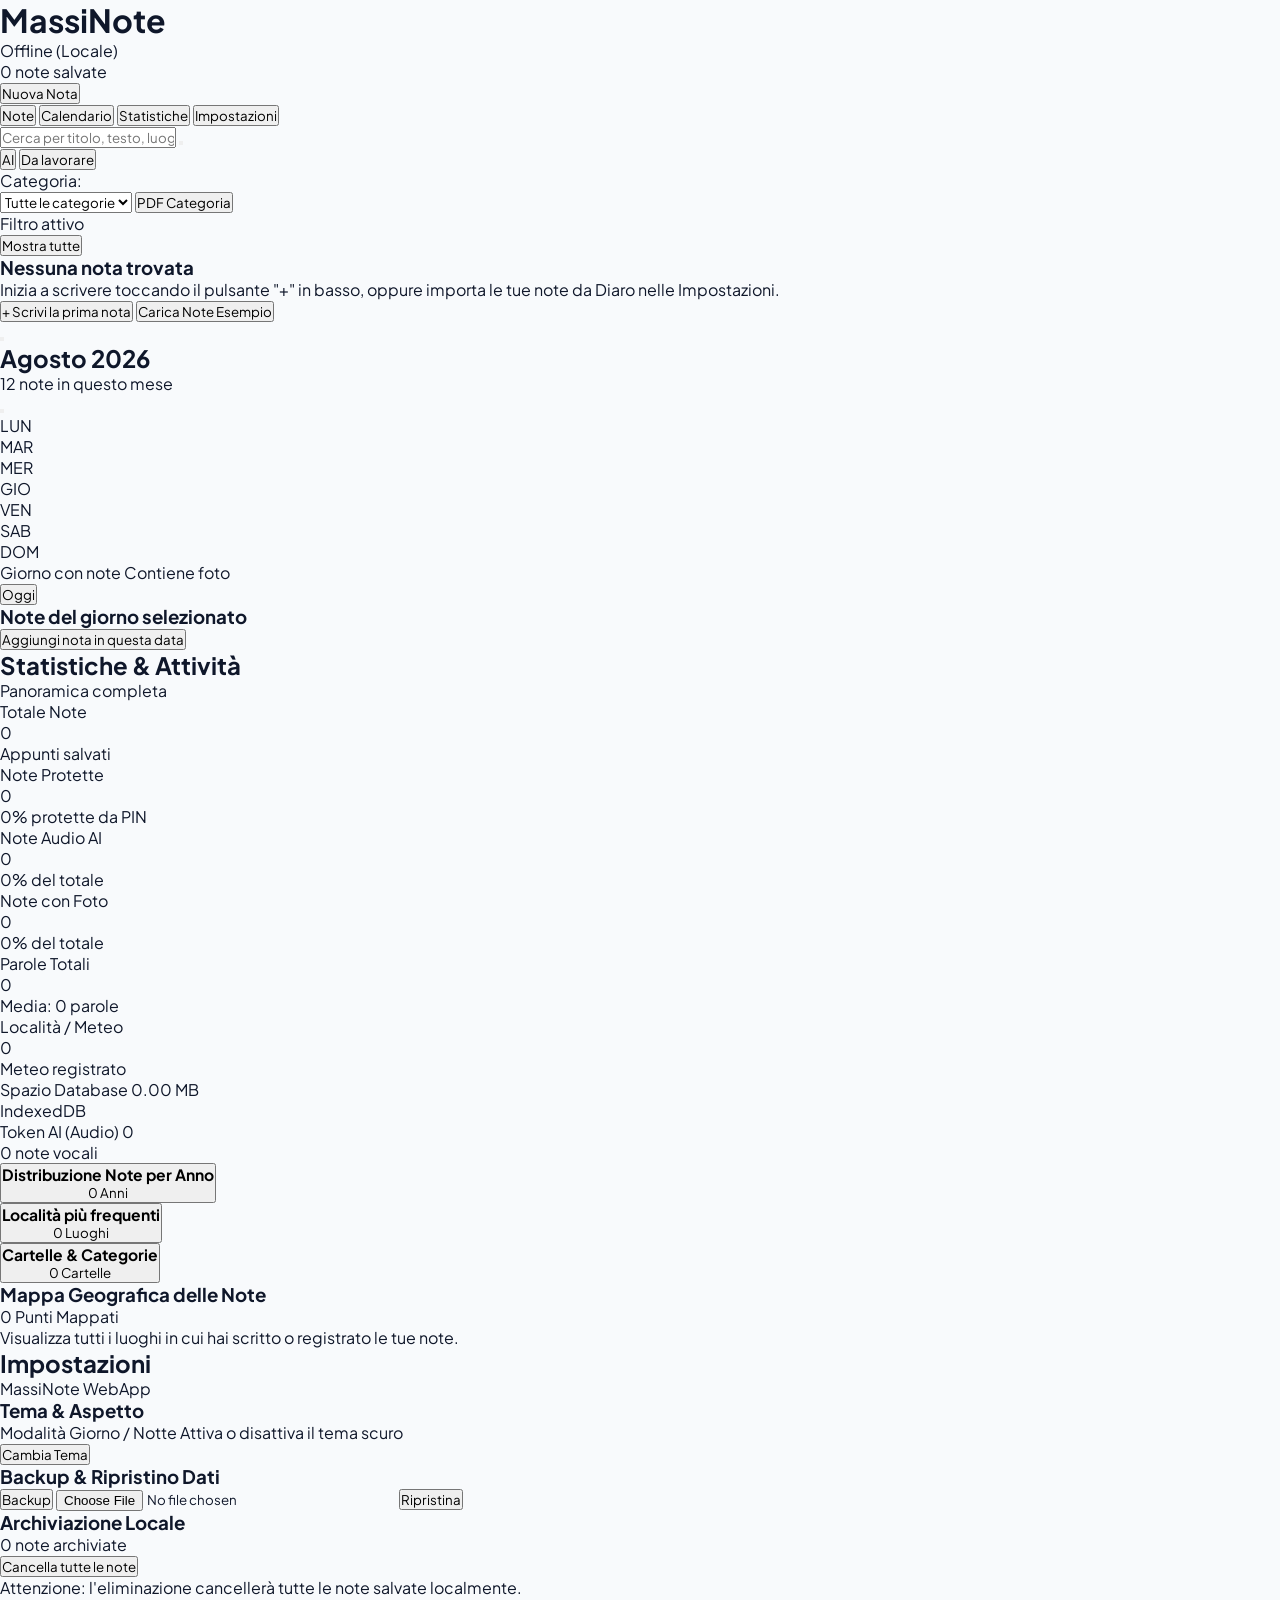
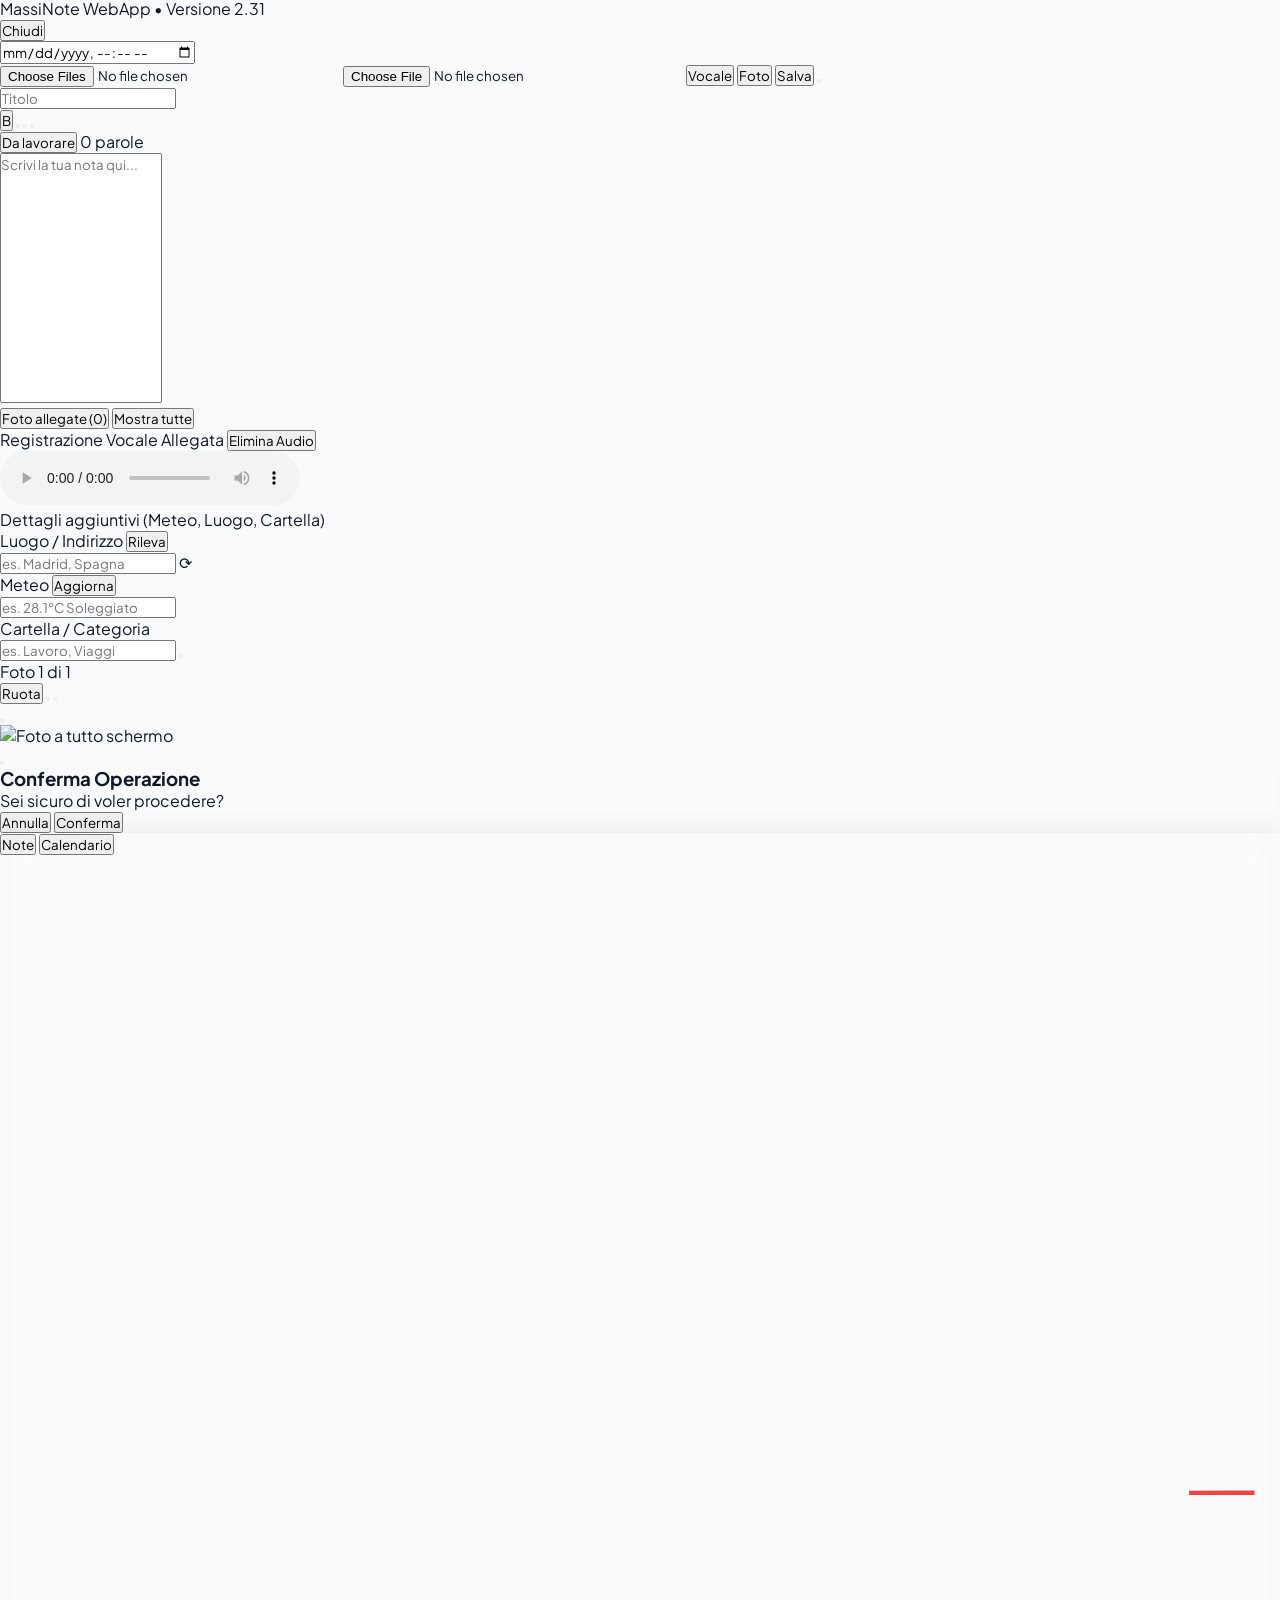
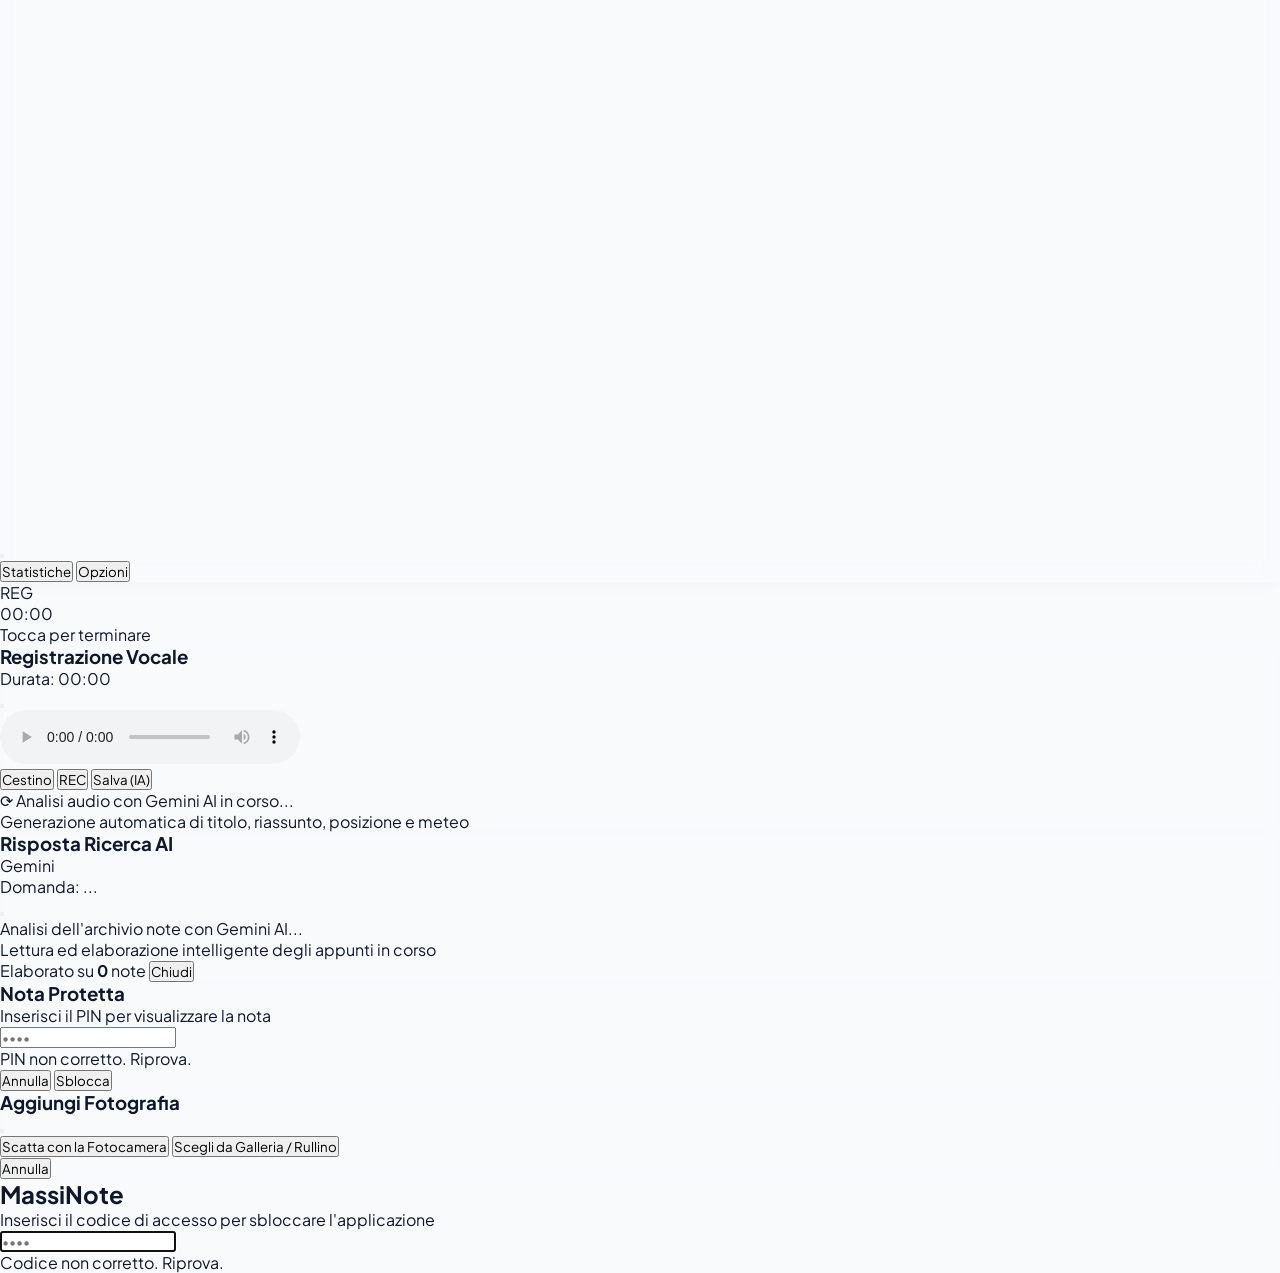
==== commit e1f0501b: "Add files via upload" ====
--- a/index.html
+++ b/index.html
@@ -75,7 +75,7 @@
 
       <!-- Tasto + Nuova Nota Desktop posizionato al CENTRO -->
       <div class="hidden md:flex items-center justify-center flex-1">
-        <button id="desktop-add-btn" class="flex items-center gap-2 bg-blue-600 hover:bg-blue-700 active:scale-95 text-white px-4 py-2 rounded-xl text-sm font-semibold shadow-md shadow-blue-500/20 transition-all select-none cursor-pointer" title="Clicca per nuova nota, tieni premuto 1.5s per registrare la voce">
+        <button id="desktop-add-btn" onclick="app.handleNewNoteClick(event)" class="flex items-center gap-2 bg-blue-600 hover:bg-blue-700 active:scale-95 text-white px-4 py-2 rounded-xl text-sm font-semibold shadow-md shadow-blue-500/20 transition-all select-none cursor-pointer" title="Clicca per nuova nota, tieni premuto 1.5s per registrare la voce">
           <i data-lucide="plus" id="desktop-add-icon-plus" class="w-4 h-4 stroke-[2.5]"></i>
           <i data-lucide="square" id="desktop-add-icon-stop" class="w-4 h-4 fill-current hidden text-red-300 animate-pulse"></i>
           <span id="desktop-add-text">Nuova Nota</span>
@@ -546,7 +546,7 @@
       <!-- Versione Software (Ultima informazione della schermata Impostazioni) -->
       <div class="pt-3 pb-6 text-center border-t border-slate-200/60 dark:border-slate-800/60">
         <p class="text-xs font-medium text-slate-400 dark:text-slate-500">
-          MassiNote WebApp • Versione <span id="app-version-badge" class="font-bold font-mono text-slate-700 dark:text-slate-300">2.30</span>
+          MassiNote WebApp • Versione <span id="app-version-badge" class="font-bold font-mono text-slate-700 dark:text-slate-300">2.31</span>
         </p>
       </div>
 
@@ -924,6 +924,7 @@
 
         <button 
           id="main-fab-btn" 
+          onclick="app.handleNewNoteClick(event)"
           class="fab-btn w-[76px] h-[76px] rounded-full bg-gradient-to-tr from-blue-600 to-indigo-600 text-white flex items-center justify-center shadow-xl shadow-blue-500/35 select-none relative z-20 transition-all active:scale-95 cursor-pointer"
           title="Tocca per nuova nota, tieni premuto 1.5 secondi per registrare la voce"
         >
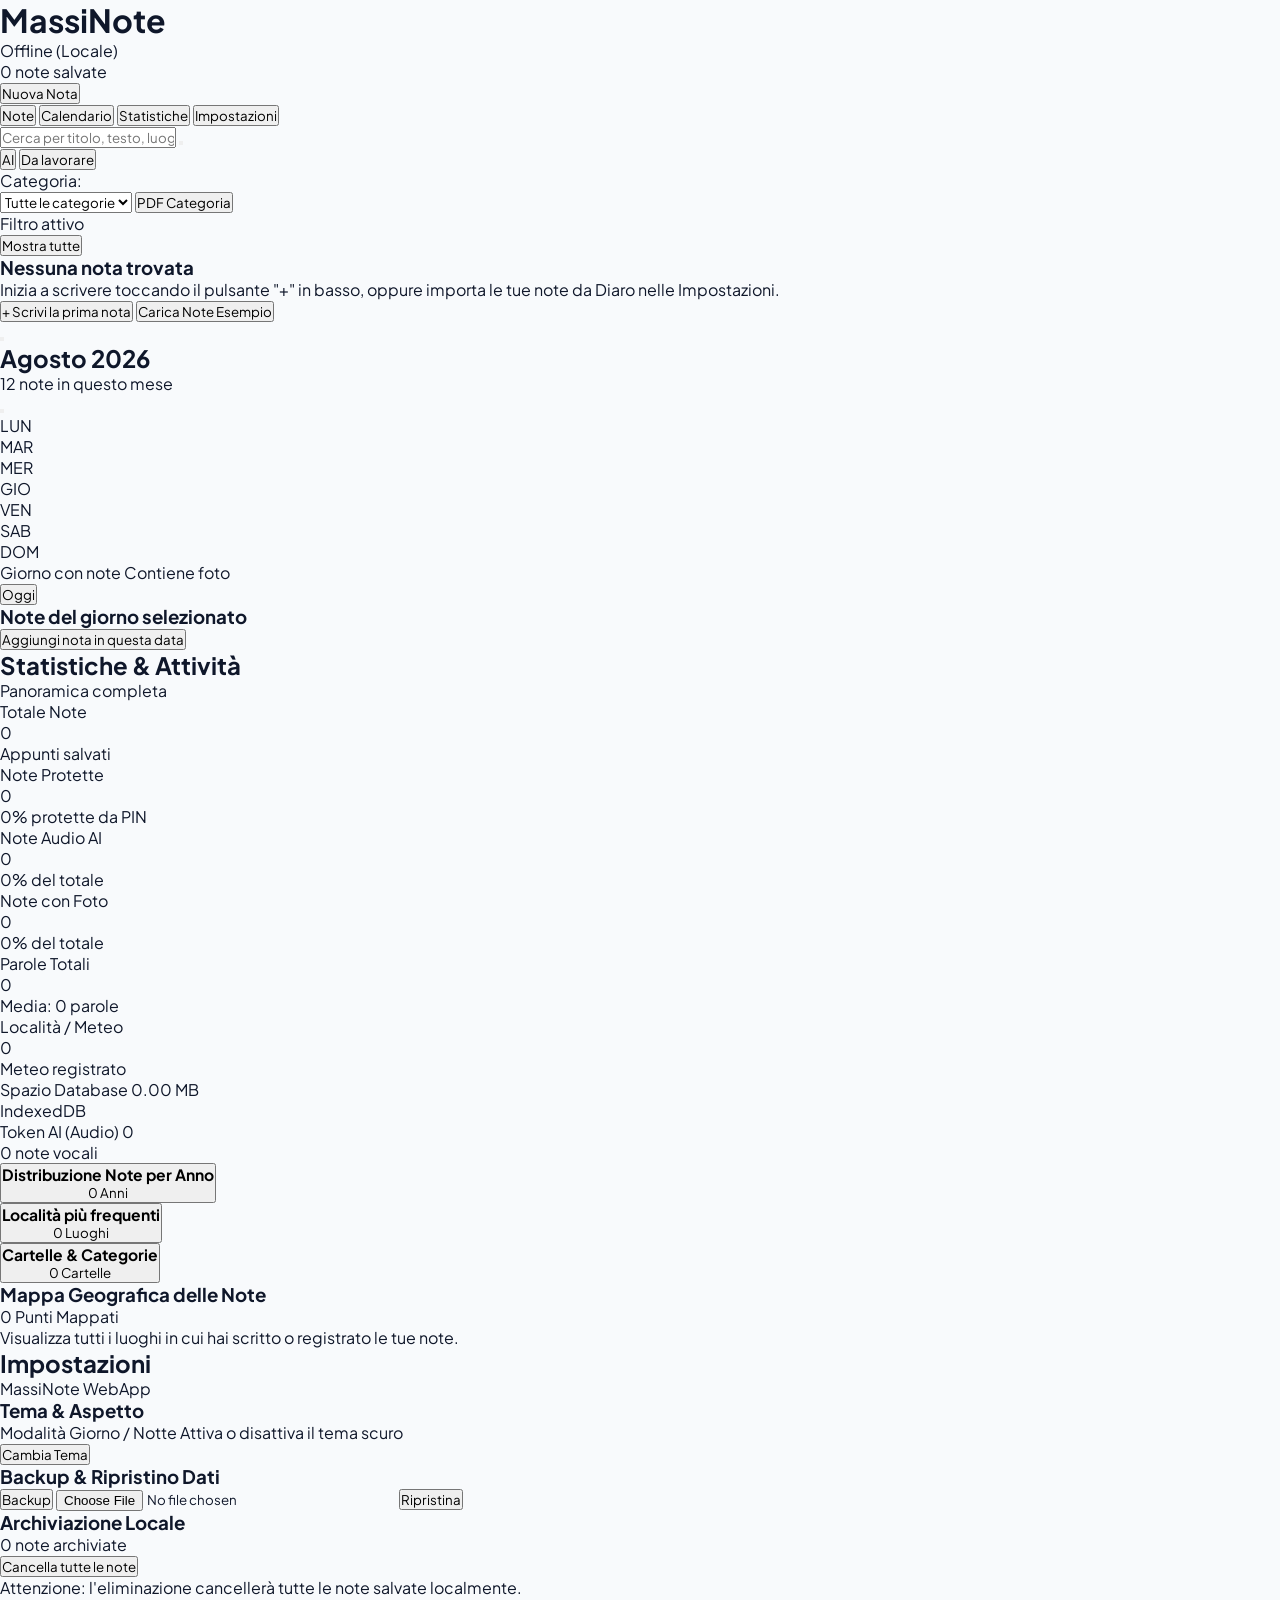
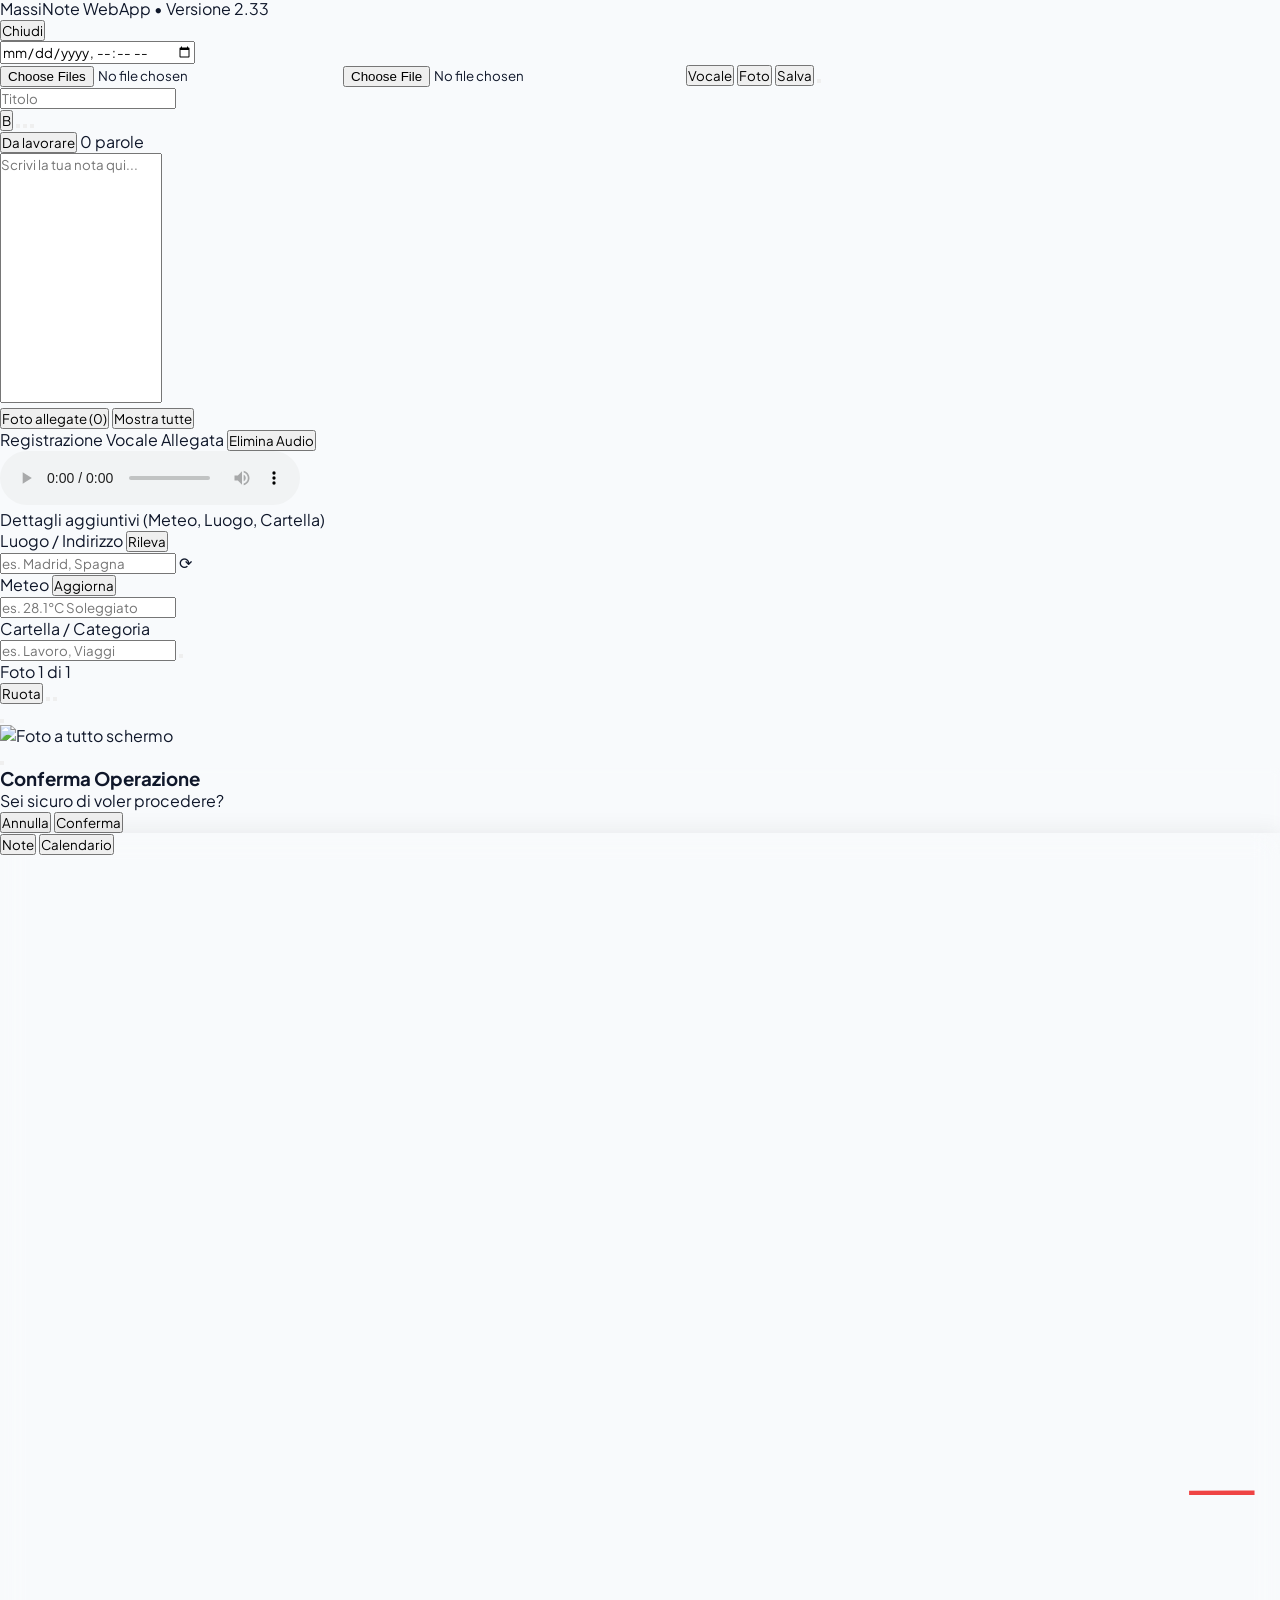
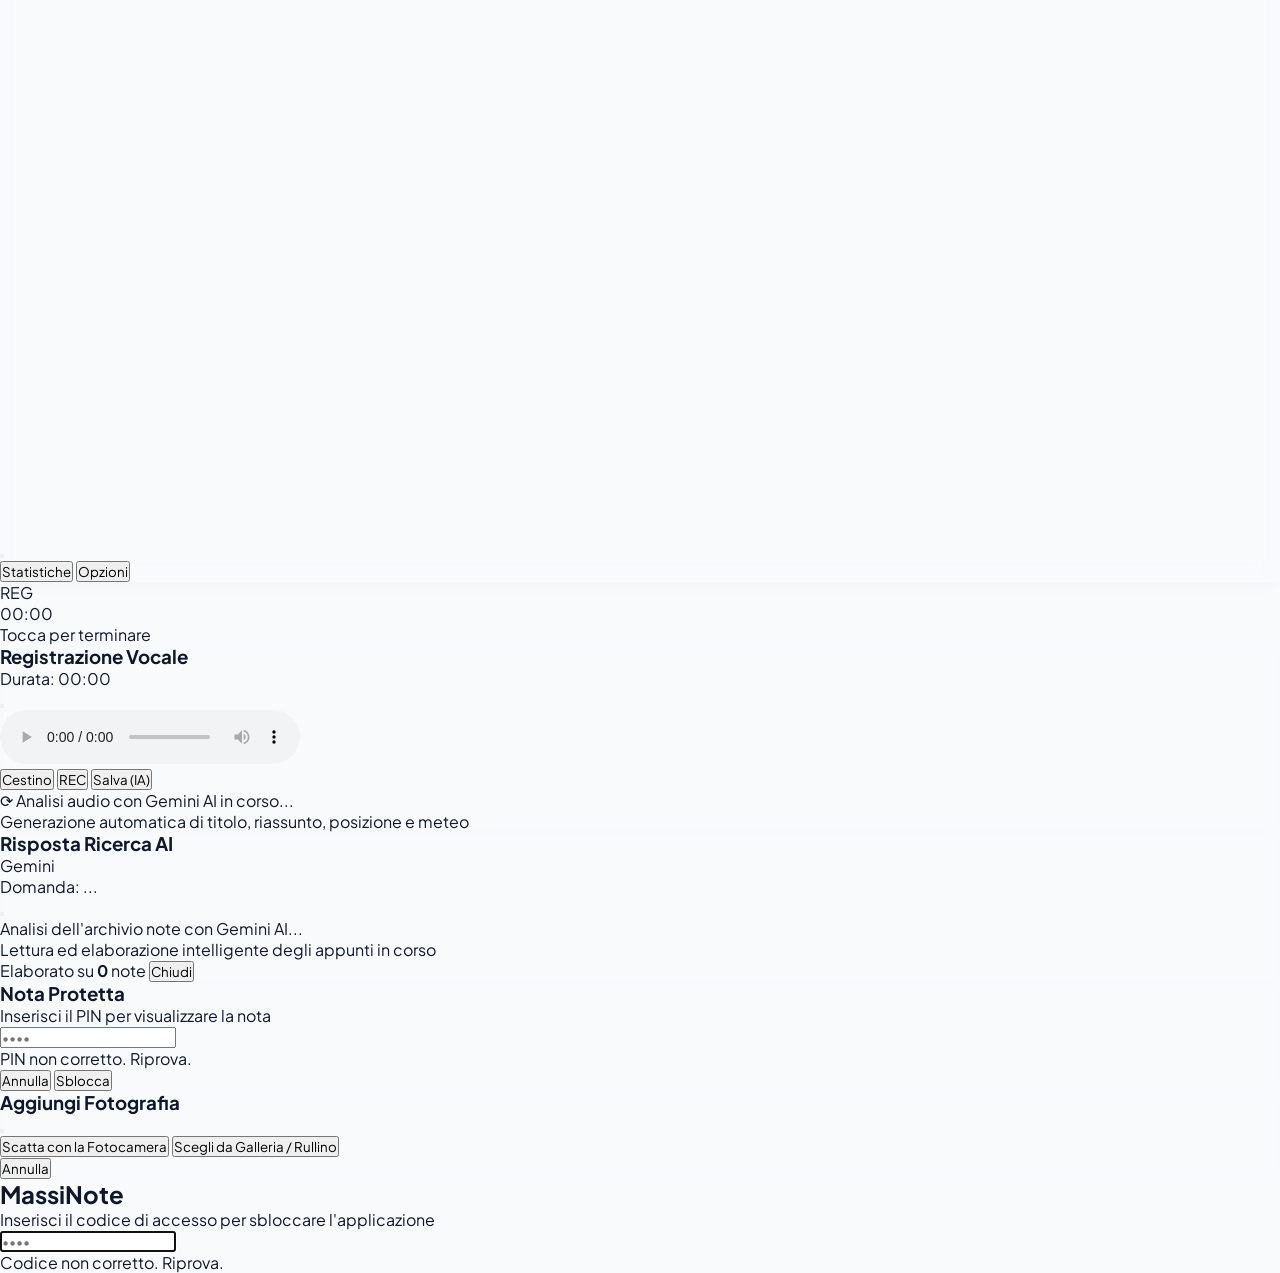
==== commit e75a529c: "Add files via upload" ====
--- a/index.html
+++ b/index.html
@@ -75,7 +75,7 @@
 
       <!-- Tasto + Nuova Nota Desktop posizionato al CENTRO -->
       <div class="hidden md:flex items-center justify-center flex-1">
-        <button id="desktop-add-btn" onclick="app.handleNewNoteClick(event)" class="flex items-center gap-2 bg-blue-600 hover:bg-blue-700 active:scale-95 text-white px-4 py-2 rounded-xl text-sm font-semibold shadow-md shadow-blue-500/20 transition-all select-none cursor-pointer" title="Clicca per nuova nota, tieni premuto 1.5s per registrare la voce">
+        <button id="desktop-add-btn" onclick="app.handleNewNoteClick(event)" style="touch-action: manipulation;" class="flex items-center gap-2 bg-blue-600 hover:bg-blue-700 active:scale-95 text-white px-4 py-2 rounded-xl text-sm font-semibold shadow-md shadow-blue-500/20 transition-all select-none cursor-pointer" title="Clicca per nuova nota, tieni premuto per registrare la voce">
           <i data-lucide="plus" id="desktop-add-icon-plus" class="w-4 h-4 stroke-[2.5]"></i>
           <i data-lucide="square" id="desktop-add-icon-stop" class="w-4 h-4 fill-current hidden text-red-300 animate-pulse"></i>
           <span id="desktop-add-text">Nuova Nota</span>
@@ -546,7 +546,7 @@
       <!-- Versione Software (Ultima informazione della schermata Impostazioni) -->
       <div class="pt-3 pb-6 text-center border-t border-slate-200/60 dark:border-slate-800/60">
         <p class="text-xs font-medium text-slate-400 dark:text-slate-500">
-          MassiNote WebApp • Versione <span id="app-version-badge" class="font-bold font-mono text-slate-700 dark:text-slate-300">2.31</span>
+          MassiNote WebApp • Versione <span id="app-version-badge" class="font-bold font-mono text-slate-700 dark:text-slate-300">2.33</span>
         </p>
       </div>
 
@@ -925,8 +925,9 @@
         <button 
           id="main-fab-btn" 
           onclick="app.handleNewNoteClick(event)"
+          style="touch-action: manipulation;"
           class="fab-btn w-[76px] h-[76px] rounded-full bg-gradient-to-tr from-blue-600 to-indigo-600 text-white flex items-center justify-center shadow-xl shadow-blue-500/35 select-none relative z-20 transition-all active:scale-95 cursor-pointer"
-          title="Tocca per nuova nota, tieni premuto 1.5 secondi per registrare la voce"
+          title="Tocca per nuova nota, tieni premuto per registrare la voce"
         >
           <i data-lucide="plus" id="fab-icon-plus" class="w-8 h-8 stroke-[3]"></i>
           <i data-lucide="square" id="fab-icon-stop" class="w-7 h-7 fill-current hidden text-white"></i>
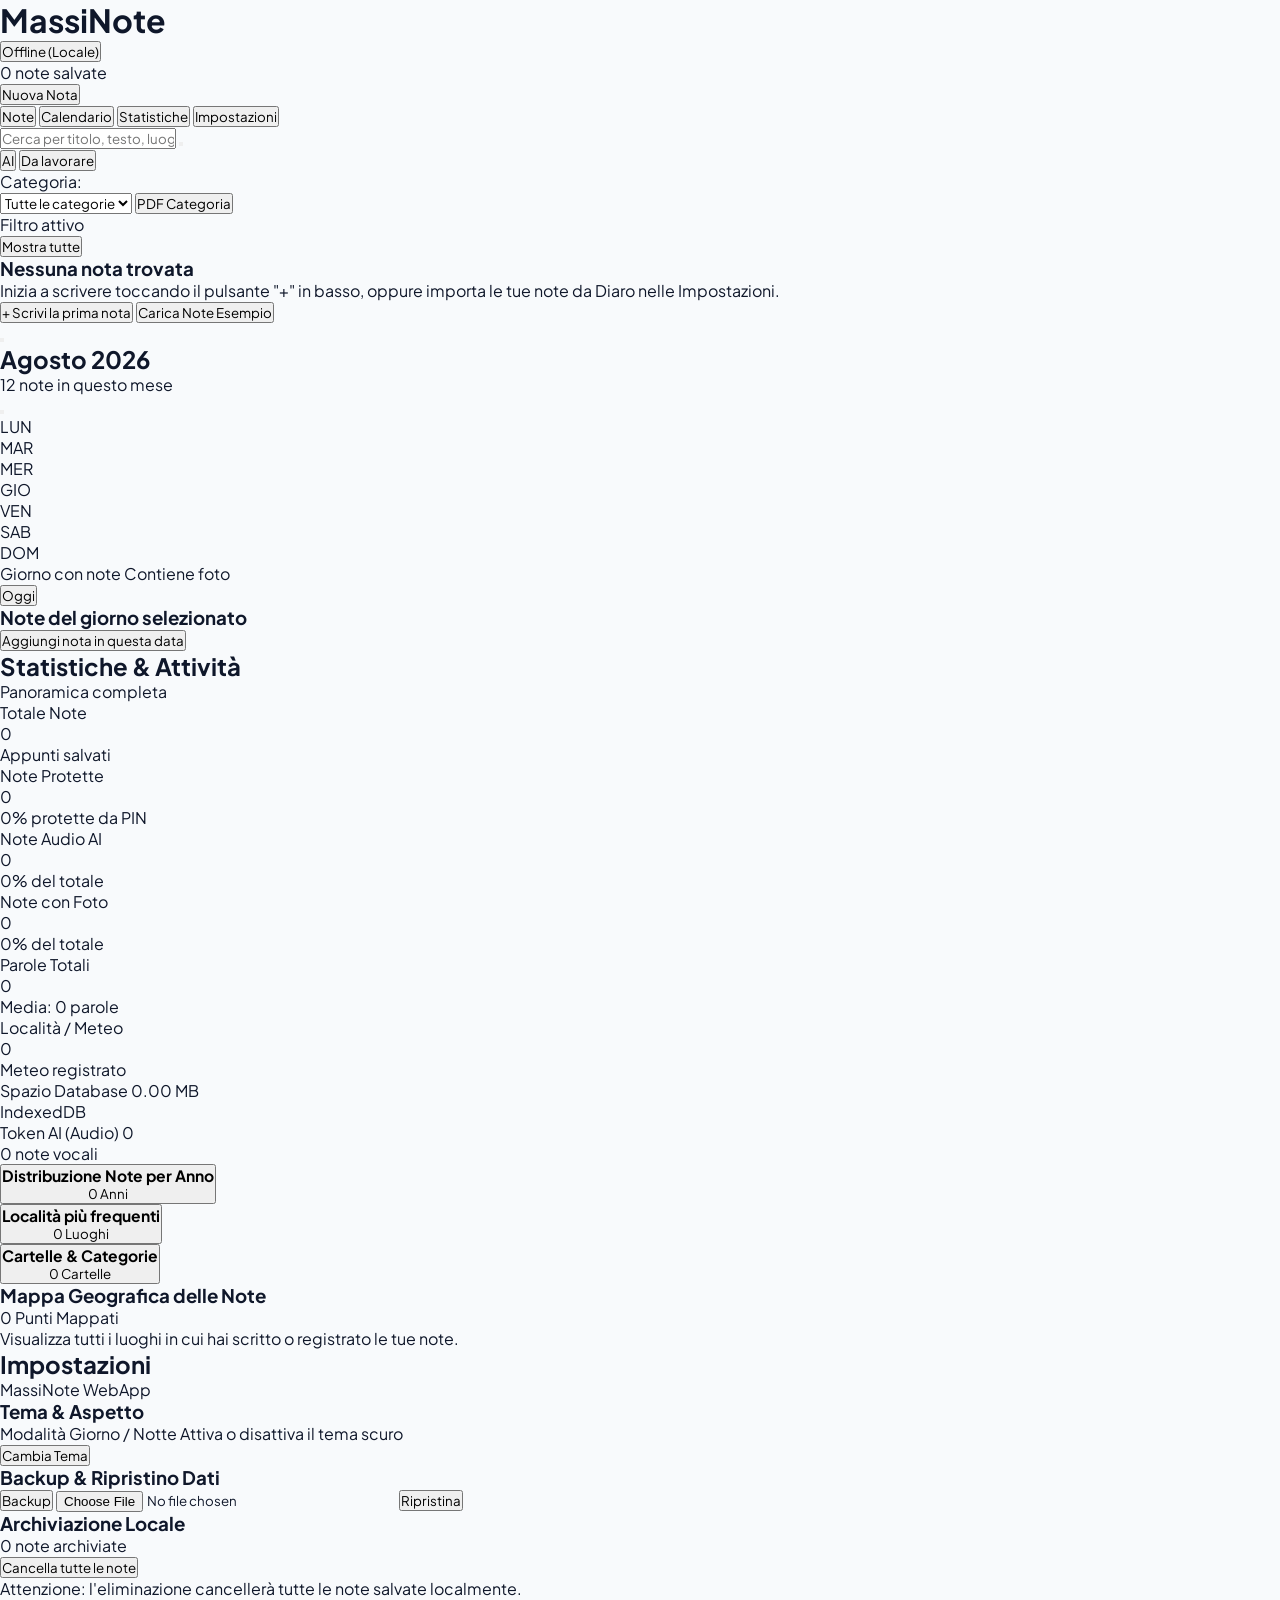
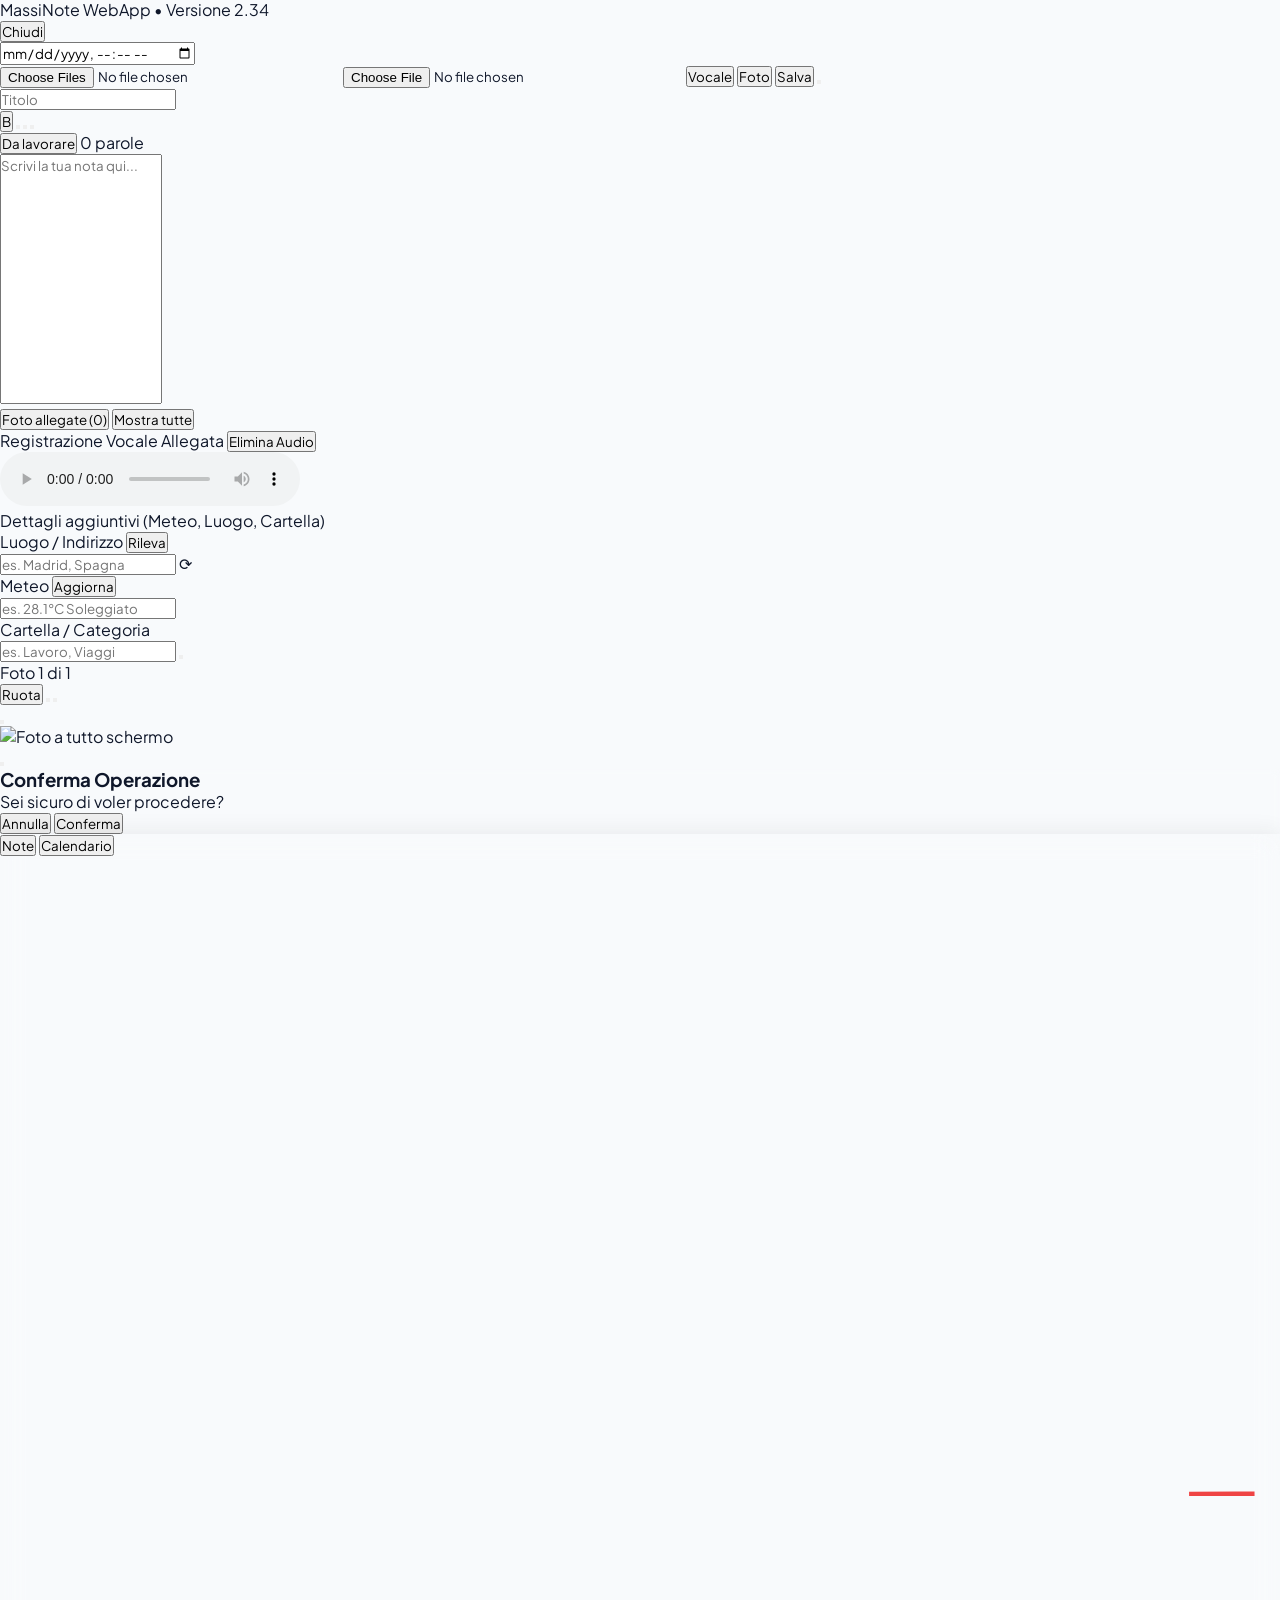
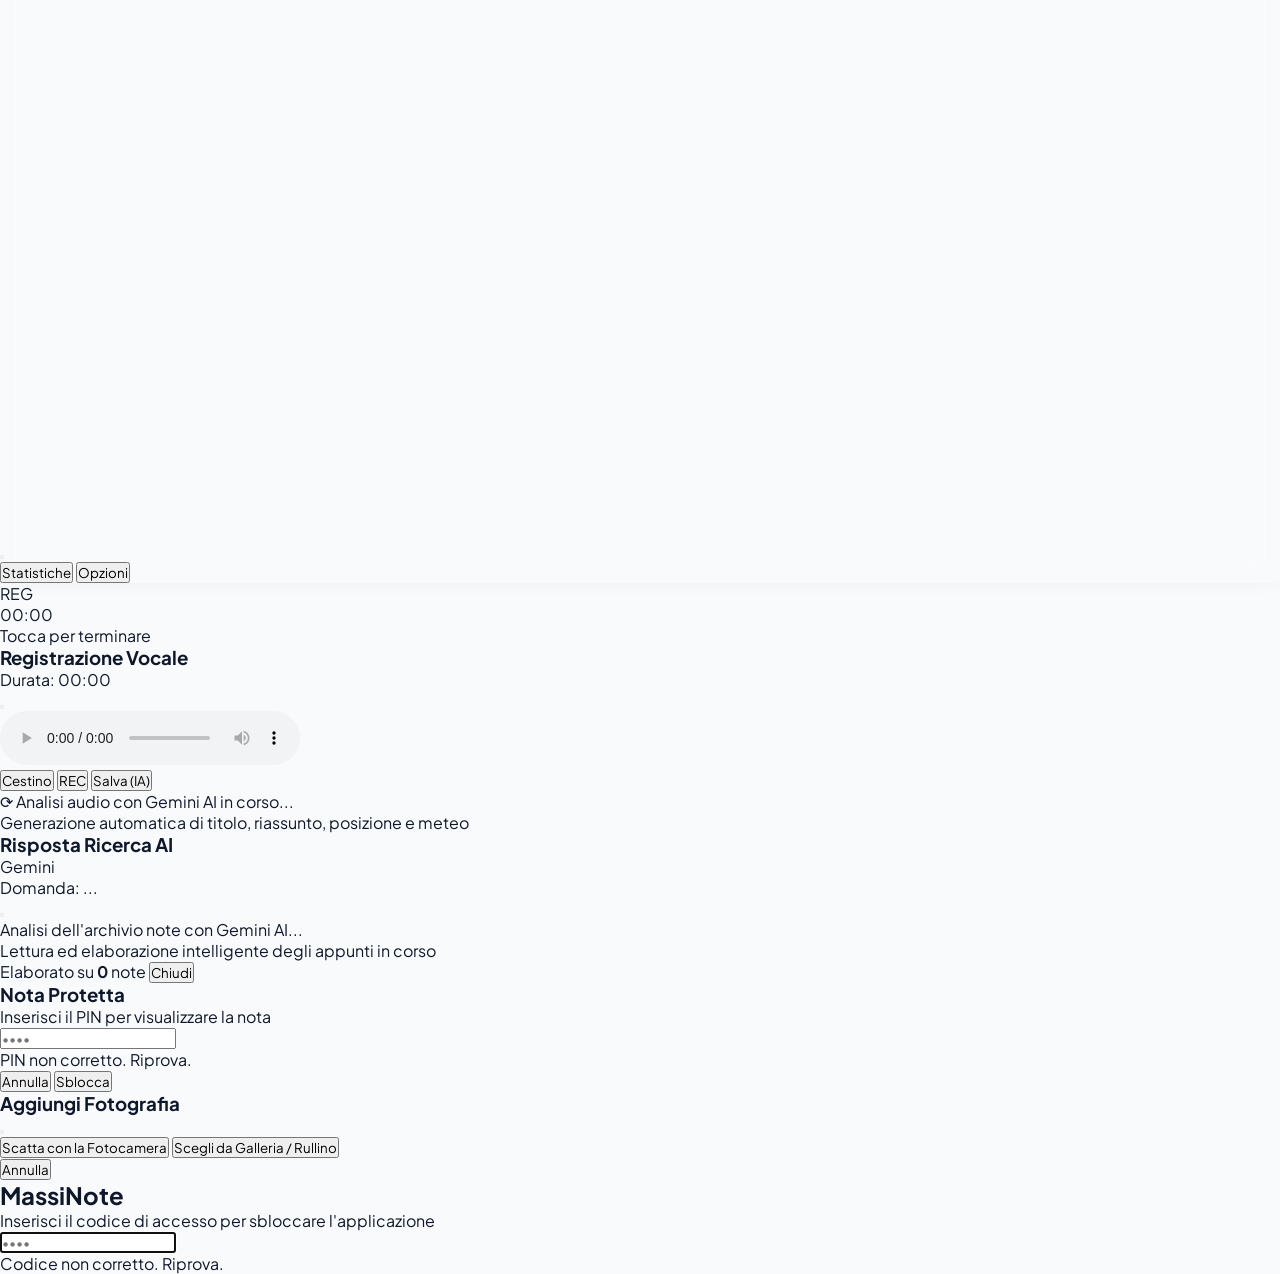
==== commit b4c5d668: "Add files via upload" ====
--- a/index.html
+++ b/index.html
@@ -63,11 +63,17 @@
         <div>
           <div class="flex items-center gap-2">
             <h1 class="font-bold text-lg leading-tight tracking-tight text-slate-900 dark:text-white">MassiNote</h1>
-            <!-- Cloud Status Indicator -->
-            <span id="cloud-status-badge" class="inline-flex items-center gap-1 px-2 py-0.5 rounded-full text-[10px] font-bold bg-emerald-50 dark:bg-emerald-950/40 text-emerald-600 dark:text-emerald-400 border border-emerald-200 dark:border-emerald-900/50" title="Firebase Cloud Sync Attivo">
+            <!-- Cloud Status Indicator (Tocca per risincronizzare) -->
+            <button 
+              id="cloud-status-badge" 
+              type="button"
+              onclick="app.handleManualCloudSync(event)"
+              class="inline-flex items-center gap-1 px-2 py-0.5 rounded-full text-[10px] font-bold bg-emerald-50 dark:bg-emerald-950/40 text-emerald-600 dark:text-emerald-400 border border-emerald-200 dark:border-emerald-900/50 cursor-pointer active:scale-95 hover:bg-emerald-100 dark:hover:bg-emerald-900/60 transition-all select-none" 
+              title="Tocca per risincronizzare le note dal Cloud ed eliminare quelle cancellate da altri dispositivi o dall'APP Diario (APK)"
+            >
               <span id="cloud-status-dot" class="w-1.5 h-1.5 rounded-full bg-emerald-500"></span>
-              <span id="cloud-status-text">Cloud</span>
-            </span>
+              <span id="cloud-status-text">Sincronizzato</span>
+            </button>
           </div>
           <p id="header-subtitle" class="text-xs text-slate-500 dark:text-slate-400 font-medium">I tuoi appunti personali</p>
         </div>
@@ -546,7 +552,7 @@
       <!-- Versione Software (Ultima informazione della schermata Impostazioni) -->
       <div class="pt-3 pb-6 text-center border-t border-slate-200/60 dark:border-slate-800/60">
         <p class="text-xs font-medium text-slate-400 dark:text-slate-500">
-          MassiNote WebApp • Versione <span id="app-version-badge" class="font-bold font-mono text-slate-700 dark:text-slate-300">2.33</span>
+          MassiNote WebApp • Versione <span id="app-version-badge" class="font-bold font-mono text-slate-700 dark:text-slate-300">2.34</span>
         </p>
       </div>
 
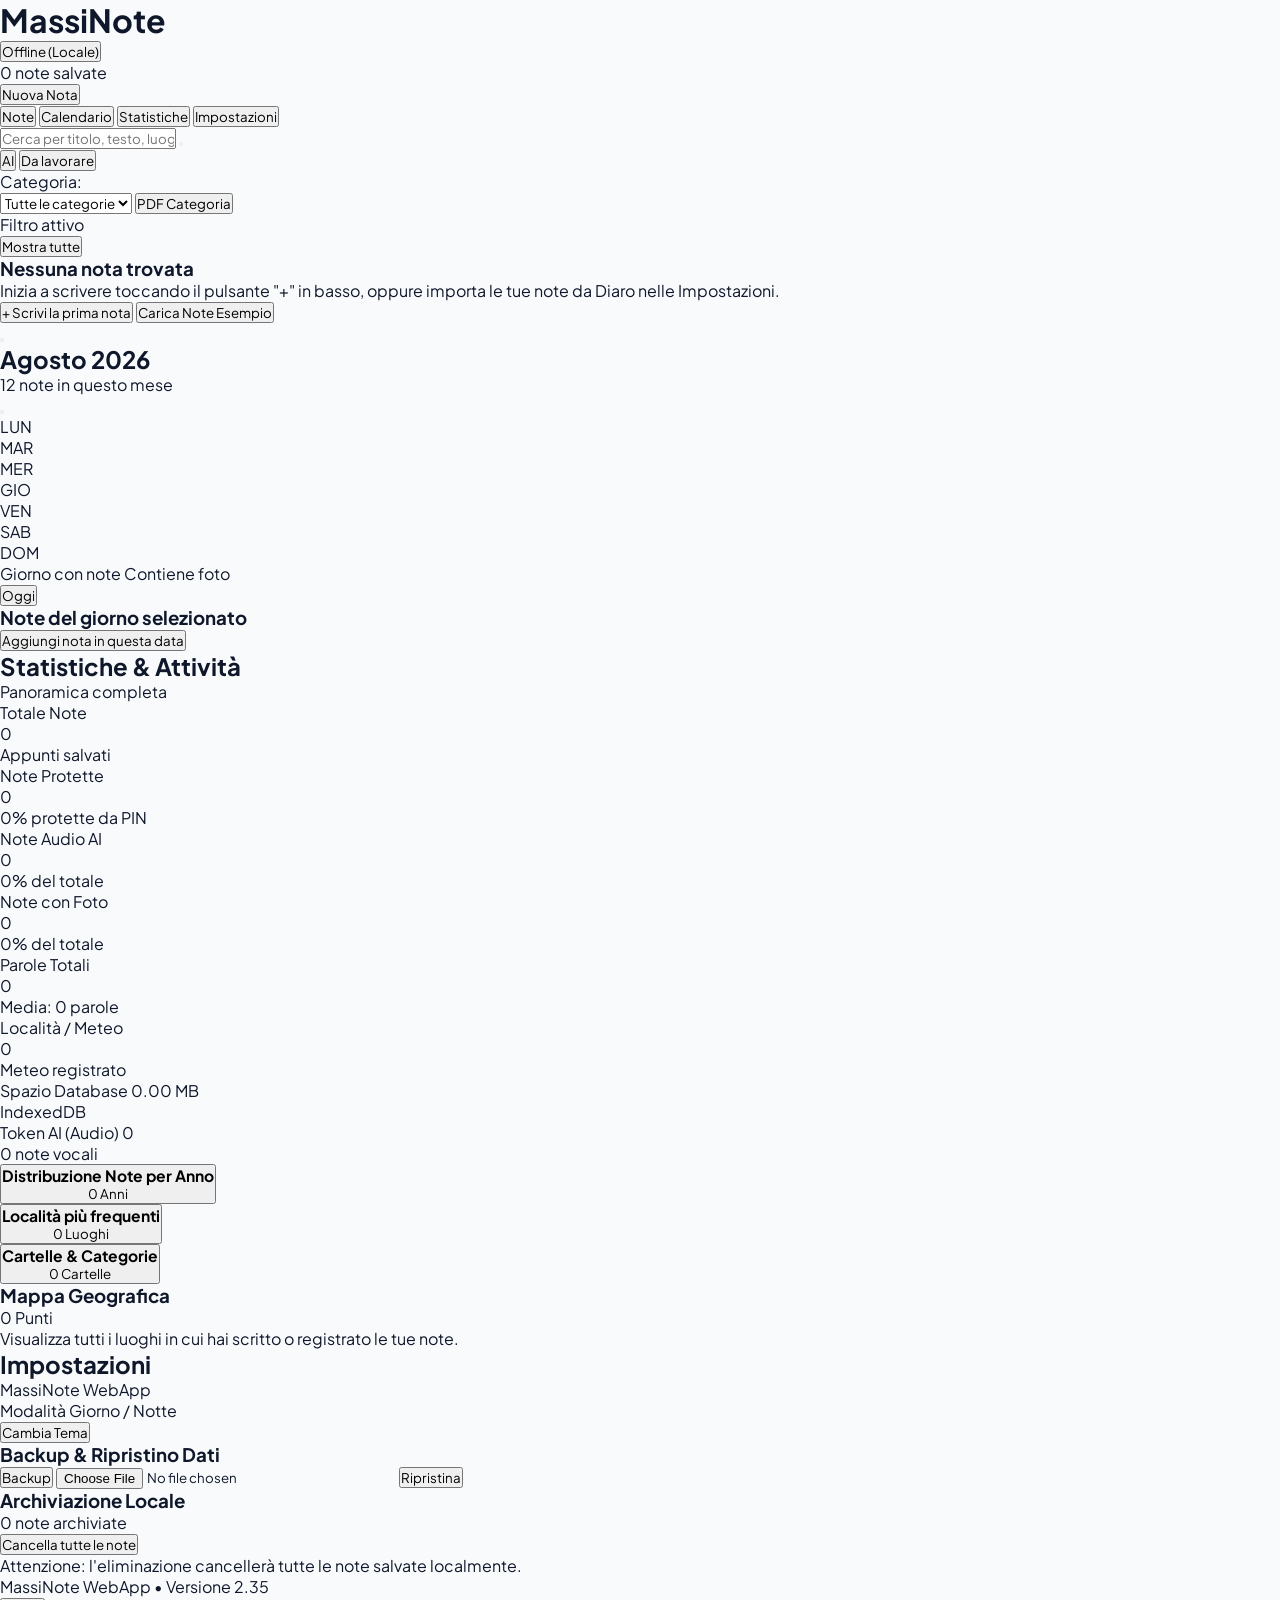
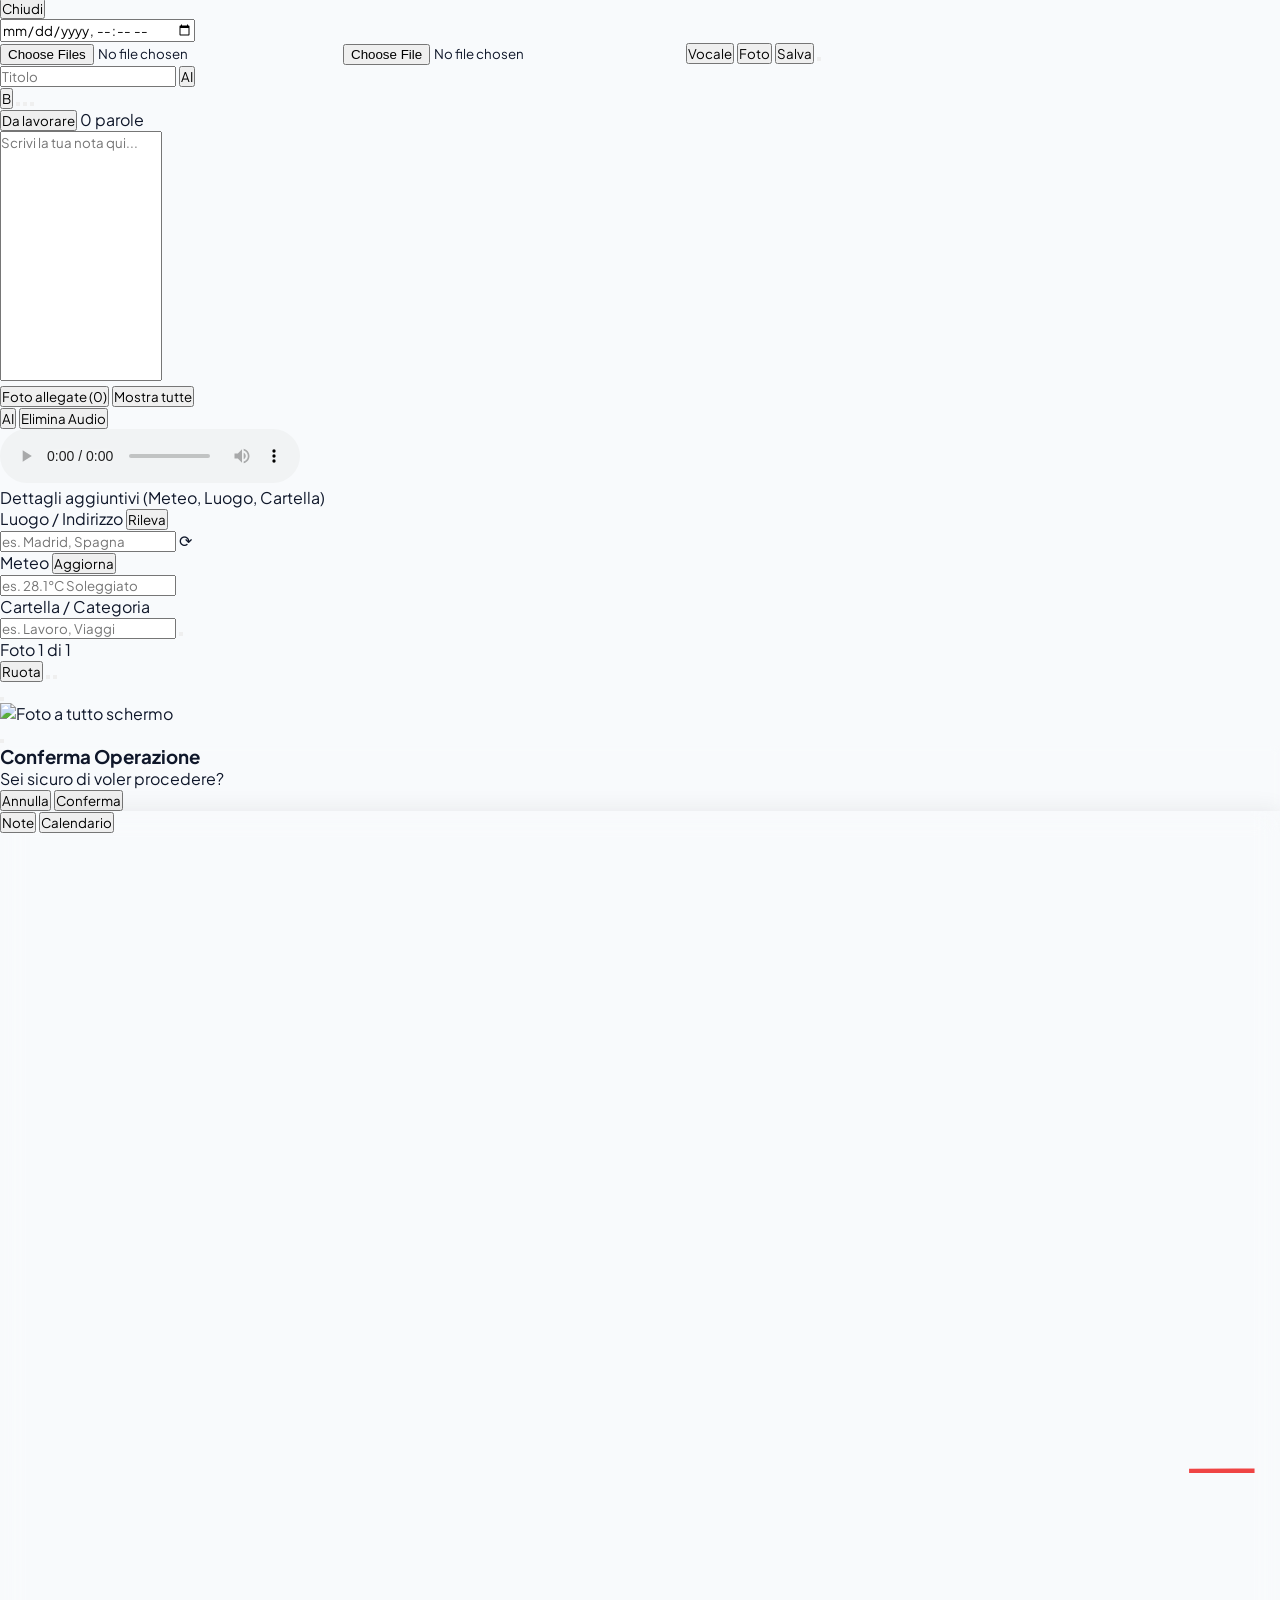
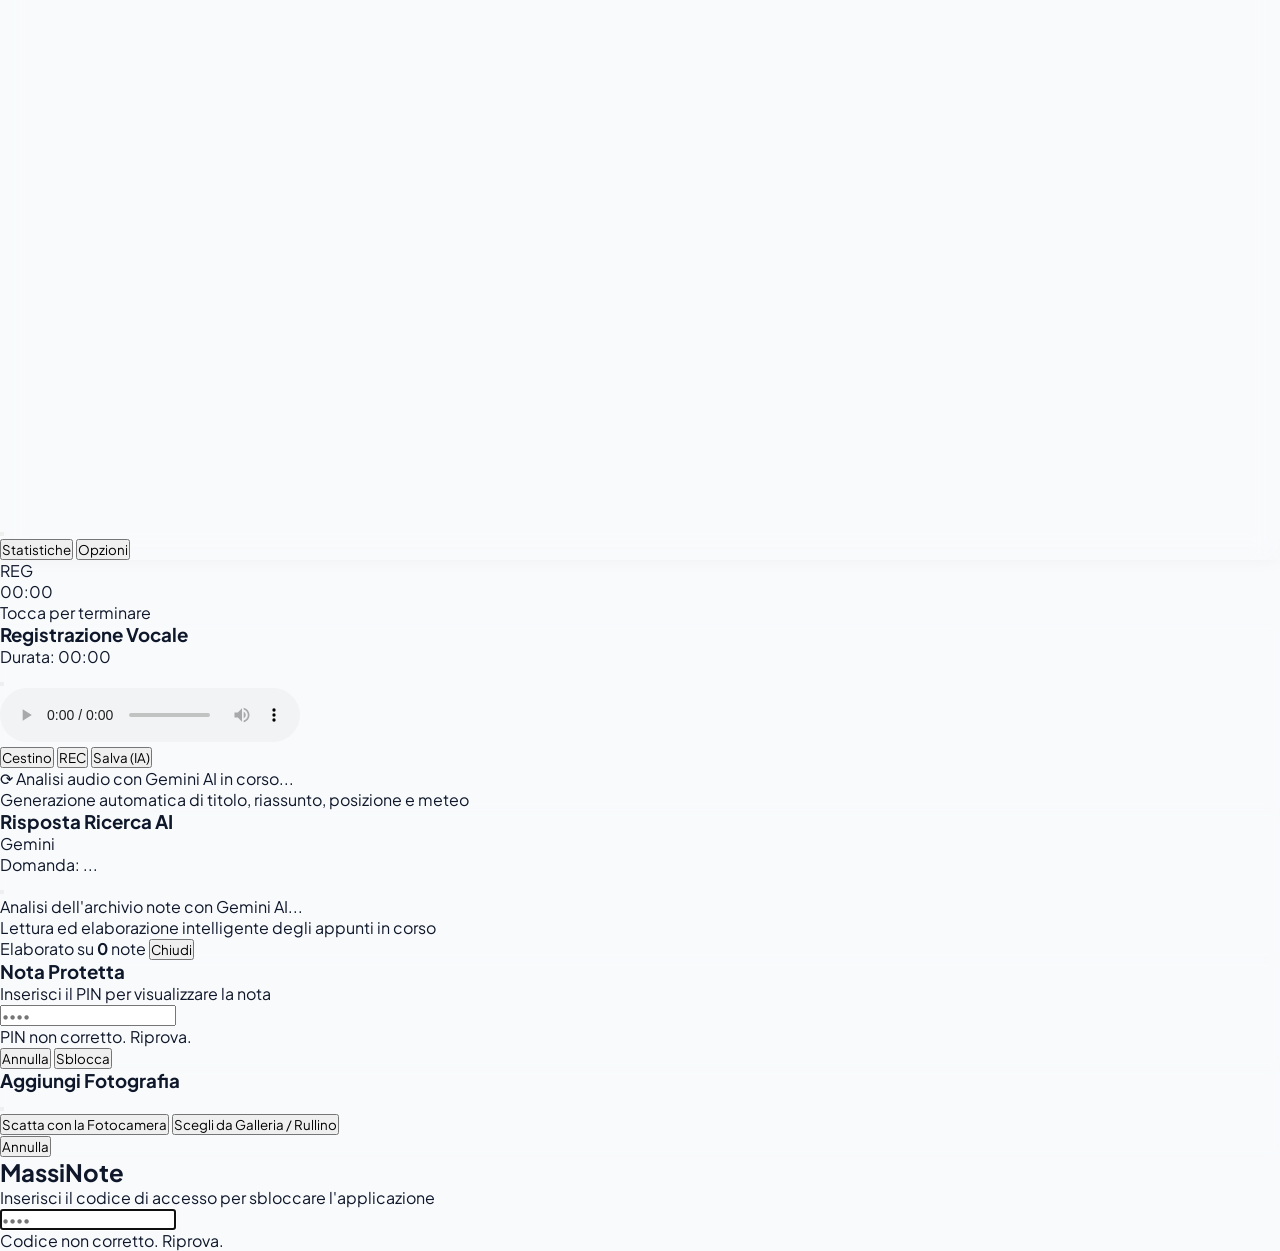
==== commit 27d75a2f: "Add files via upload" ====
--- a/index.html
+++ b/index.html
@@ -462,14 +462,14 @@
         </div>
       </div>
 
-      <!-- 4. Mappa Geografica delle Note (Mostra tutti i punti dove sono state inserite note) -->
+      <!-- 4. Mappa Geografica (Mostra tutti i punti dove sono state inserite note) -->
       <div class="bg-white dark:bg-slate-900 p-4 sm:p-5 rounded-2xl border border-slate-200 dark:border-slate-800 shadow-sm space-y-3">
         <div class="flex items-center justify-between">
           <div class="flex items-center gap-2.5">
             <i data-lucide="map-pin" class="w-4 h-4 text-emerald-600"></i>
-            <h3 class="font-bold text-sm text-slate-800 dark:text-slate-200">Mappa Geografica delle Note</h3>
-          </div>
-          <span id="stat-map-count-badge" class="text-[11px] font-bold text-emerald-600 dark:text-emerald-400 bg-emerald-50 dark:bg-emerald-950/60 px-2.5 py-0.5 rounded-full border border-emerald-200 dark:border-emerald-900/50">0 Punti Mappati</span>
+            <h3 class="font-bold text-sm text-slate-800 dark:text-slate-200">Mappa Geografica</h3>
+          </div>
+          <span id="stat-map-count-badge" class="text-[11px] font-bold text-emerald-600 dark:text-emerald-400 bg-emerald-50 dark:bg-emerald-950/60 px-2.5 py-0.5 rounded-full border border-emerald-200 dark:border-emerald-900/50">0 Punti</span>
         </div>
         <p class="text-xs text-slate-500 dark:text-slate-400">Visualizza tutti i luoghi in cui hai scritto o registrato le tue note.</p>
         <div id="stats-notes-map" class="w-full h-80 sm:h-96 rounded-xl overflow-hidden border border-slate-200 dark:border-slate-800 shadow-inner z-0"></div>
@@ -485,27 +485,21 @@
         <span class="text-xs text-slate-400">MassiNote WebApp</span>
       </div>
 
-      <!-- 1. Aspetto e Tema (Modalità Giorno / Notte) -->
-      <div class="bg-white dark:bg-slate-900 p-5 rounded-2xl border border-slate-200 dark:border-slate-800 shadow-sm space-y-3">
-        <h3 class="font-bold text-sm text-slate-800 dark:text-slate-200 flex items-center gap-2">
+      <!-- 1. Aspetto e Tema (Modalità Giorno / Notte Compattata) -->
+      <div class="bg-white dark:bg-slate-900 p-4 rounded-2xl border border-slate-200 dark:border-slate-800 shadow-sm flex items-center justify-between">
+        <div class="flex items-center gap-2.5">
           <i data-lucide="palette" class="w-4 h-4 text-blue-500"></i>
-          <span>Tema & Aspetto</span>
-        </h3>
-        <div class="flex items-center justify-between p-3 bg-slate-50 dark:bg-slate-800/60 rounded-xl">
-          <div>
-            <span class="text-xs font-semibold text-slate-800 dark:text-slate-200 block">Modalità Giorno / Notte</span>
-            <span class="text-[11px] text-slate-500 dark:text-slate-400">Attiva o disattiva il tema scuro</span>
-          </div>
-          <button 
-            type="button" 
-            onclick="app.toggleTheme()" 
-            class="px-4 py-2 bg-slate-200 dark:bg-slate-700 hover:bg-slate-300 dark:hover:bg-slate-600 text-slate-800 dark:text-white rounded-xl text-xs font-bold transition-all flex items-center gap-2"
-          >
-            <i data-lucide="sun" class="w-4 h-4 hidden dark:block text-amber-400"></i>
-            <i data-lucide="moon" class="w-4 h-4 block dark:hidden text-slate-700"></i>
-            <span>Cambia Tema</span>
-          </button>
-        </div>
+          <span class="font-bold text-sm text-slate-800 dark:text-slate-200">Modalità Giorno / Notte</span>
+        </div>
+        <button 
+          type="button" 
+          onclick="app.toggleTheme()" 
+          class="px-4 py-2 bg-slate-200 dark:bg-slate-700 hover:bg-slate-300 dark:hover:bg-slate-600 text-slate-800 dark:text-white rounded-xl text-xs font-bold transition-all flex items-center gap-2 cursor-pointer active:scale-95"
+        >
+          <i data-lucide="sun" class="w-4 h-4 hidden dark:block text-amber-400"></i>
+          <i data-lucide="moon" class="w-4 h-4 block dark:hidden text-slate-700"></i>
+          <span>Cambia Tema</span>
+        </button>
       </div>
 
       <!-- 2. Backup & Ripristino Dati Card Compattata -->
@@ -552,7 +546,7 @@
       <!-- Versione Software (Ultima informazione della schermata Impostazioni) -->
       <div class="pt-3 pb-6 text-center border-t border-slate-200/60 dark:border-slate-800/60">
         <p class="text-xs font-medium text-slate-400 dark:text-slate-500">
-          MassiNote WebApp • Versione <span id="app-version-badge" class="font-bold font-mono text-slate-700 dark:text-slate-300">2.34</span>
+          MassiNote WebApp • Versione <span id="app-version-badge" class="font-bold font-mono text-slate-700 dark:text-slate-300">2.35</span>
         </p>
       </div>
 
@@ -616,14 +610,24 @@
       <!-- Card Contenuto Editor (Scorre liberamente con la pagina) -->
       <div class="bg-white dark:bg-slate-900 rounded-2xl sm:rounded-3xl border border-slate-200 dark:border-slate-800 shadow-sm p-4 sm:p-6 space-y-4">
         
-        <!-- Input Titolo -->
-        <div>
+        <!-- Input Titolo e Bottone AI Riorganizza Testo -->
+        <div class="flex items-center gap-2">
           <input 
             type="text" 
             id="editor-title" 
             placeholder="Titolo" 
-            class="w-full text-xl sm:text-2xl font-bold bg-transparent border-0 border-b border-transparent focus:border-blue-500 focus:ring-0 px-0 py-1 text-slate-900 dark:text-white placeholder-slate-400 dark:placeholder-slate-500 transition-all outline-none"
+            class="flex-1 min-w-0 text-xl sm:text-2xl font-bold bg-transparent border-0 border-b border-transparent focus:border-blue-500 focus:ring-0 px-0 py-1 text-slate-900 dark:text-white placeholder-slate-400 dark:placeholder-slate-500 transition-all outline-none"
           >
+          <button 
+            type="button" 
+            id="editor-ai-rewrite-btn"
+            onclick="app.reorganizeNoteTextWithAi()" 
+            class="px-2.5 py-1.5 bg-gradient-to-r from-blue-600 to-indigo-600 hover:from-blue-700 hover:to-indigo-700 active:scale-95 text-white rounded-xl text-xs font-bold shadow-sm flex items-center gap-1.5 transition-all shrink-0 cursor-pointer"
+            title="Analizza, correggi e riorganizza il testo della nota con Gemini AI"
+          >
+            <i data-lucide="sparkles" class="w-3.5 h-3.5"></i>
+            <span>AI</span>
+          </button>
         </div>
 
         <!-- Barra Strumenti Formattazione Rapida (B = Grassetto, - = Linea, Orologio = Data GG/MM/AA, PDF = Esporta PDF, Stella = Da Lavorare) -->
@@ -689,11 +693,17 @@
         <!-- Registrazione Audio Allegata alla Nota -->
         <div id="editor-audio-container" class="space-y-2 pt-2 hidden">
           <div class="flex items-center justify-between">
-            <label class="text-xs font-bold text-slate-400 uppercase tracking-wider flex items-center gap-1.5">
-              <i data-lucide="mic" class="w-3.5 h-3.5 text-purple-500"></i>
-              <span>Registrazione Vocale Allegata</span>
-            </label>
-            <button type="button" onclick="app.removeEditorAudio()" class="text-xs text-red-500 hover:text-red-700 font-semibold flex items-center gap-1 transition-colors" title="Rimuovi file audio">
+            <button 
+              type="button" 
+              id="editor-audio-ai-btn" 
+              onclick="app.summarizeEditorAudioWithAi()" 
+              class="px-2.5 py-1 bg-gradient-to-r from-purple-600 to-indigo-600 hover:from-purple-700 hover:to-indigo-700 active:scale-95 text-white rounded-xl text-xs font-bold shadow-sm flex items-center gap-1.5 transition-all cursor-pointer" 
+              title="Analizza e riassumi nota vocale con Gemini AI"
+            >
+              <i data-lucide="sparkles" class="w-3.5 h-3.5"></i>
+              <span>AI</span>
+            </button>
+            <button type="button" onclick="app.removeEditorAudio()" class="text-xs text-red-500 hover:text-red-700 font-semibold flex items-center gap-1 transition-colors cursor-pointer" title="Rimuovi file audio">
               <i data-lucide="trash-2" class="w-3.5 h-3.5"></i>
               <span>Elimina Audio</span>
             </button>
@@ -956,8 +966,8 @@
   </nav>
 
   <!-- ================= RIQUADRO CENTRALE REGISTRAZIONE VOCALE (REG + CONTATORE - TOCCA PER STOP) ================= -->
-  <div id="voice-recording-banner" class="fixed inset-0 z-50 pointer-events-none flex items-center justify-center p-4 hidden">
-    <div onclick="app.stopVoiceRecording()" class="bg-black/95 border-2 border-red-600 shadow-[0_0_35px_rgba(220,38,38,0.55)] rounded-3xl p-6 sm:p-8 flex flex-col items-center justify-center gap-2 min-w-[210px] sm:min-w-[250px] text-center scale-in pointer-events-auto cursor-pointer select-none active:scale-95 transition-transform" title="Tocca il riquadro per interrompere la registrazione">
+  <div id="voice-recording-banner" class="fixed inset-0 z-50 bg-black/40 backdrop-blur-[2px] flex items-center justify-center p-4 hidden pointer-events-auto select-none" style="touch-action: none;" onclick="event.preventDefault(); event.stopPropagation(); app.stopVoiceRecording(event)">
+    <div onclick="event.preventDefault(); event.stopPropagation(); app.stopVoiceRecording(event)" class="bg-black/95 border-2 border-red-600 shadow-[0_0_35px_rgba(220,38,38,0.55)] rounded-3xl p-6 sm:p-8 flex flex-col items-center justify-center gap-2 min-w-[210px] sm:min-w-[250px] text-center scale-in pointer-events-auto cursor-pointer select-none active:scale-95 transition-transform" title="Tocca il riquadro per interrompere la registrazione">
       
       <!-- Scritta REG in Rosso Centrata -->
       <div class="flex items-center justify-center gap-2.5">
@@ -1194,7 +1204,7 @@
   </div>
 
   <!-- ================= SCHERMATA DI SBLOCCO (LOCK SCREEN CON PIN PROTETTO) ================= -->
-  <div id="lock-screen" class="fixed inset-0 z-[100] bg-slate-900/95 backdrop-blur-xl flex items-center justify-center p-4">
+  <div id="lock-screen" class="hidden fixed inset-0 z-[100] bg-slate-900/95 backdrop-blur-xl flex items-center justify-center p-4">
     <div id="lock-card" class="bg-white dark:bg-slate-900 w-full max-w-sm rounded-3xl p-6 sm:p-8 shadow-2xl border border-slate-200 dark:border-slate-800 text-center space-y-5 scale-in">
       
       <!-- Icona & Intestazione -->
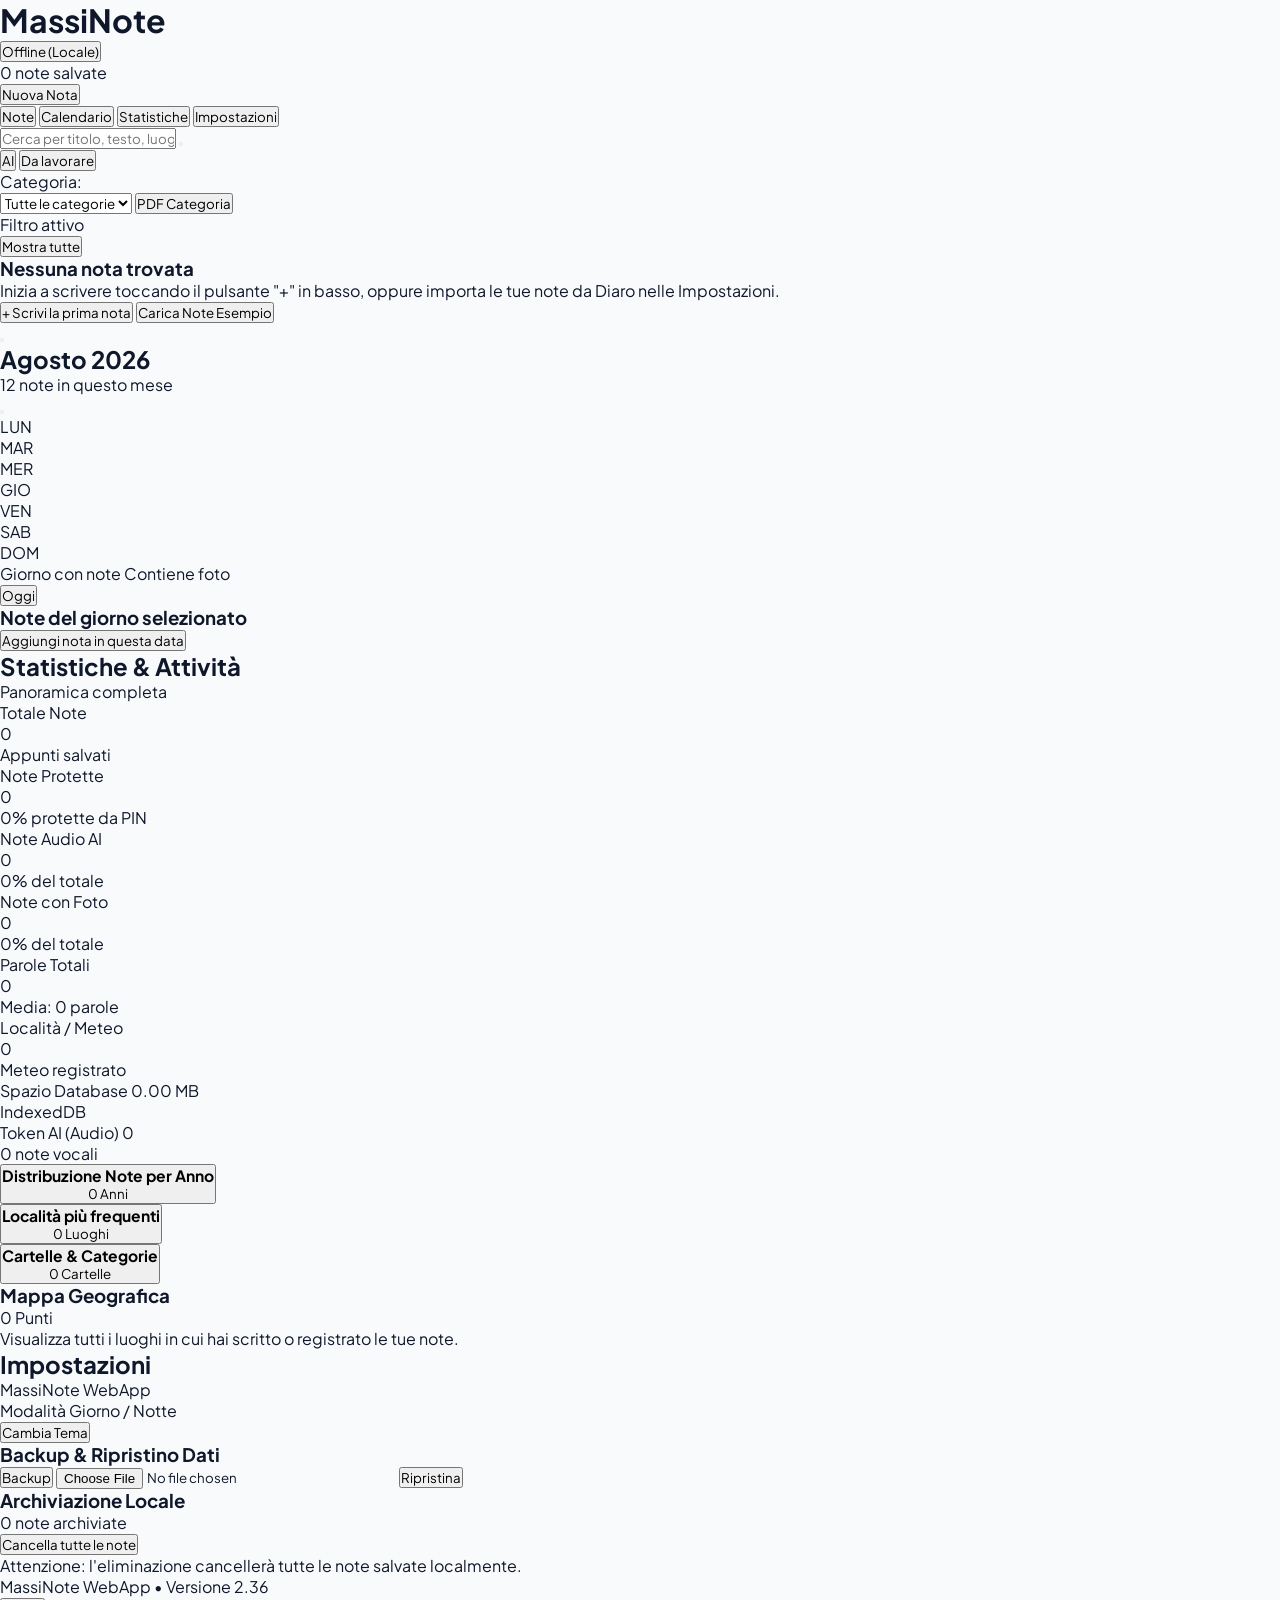
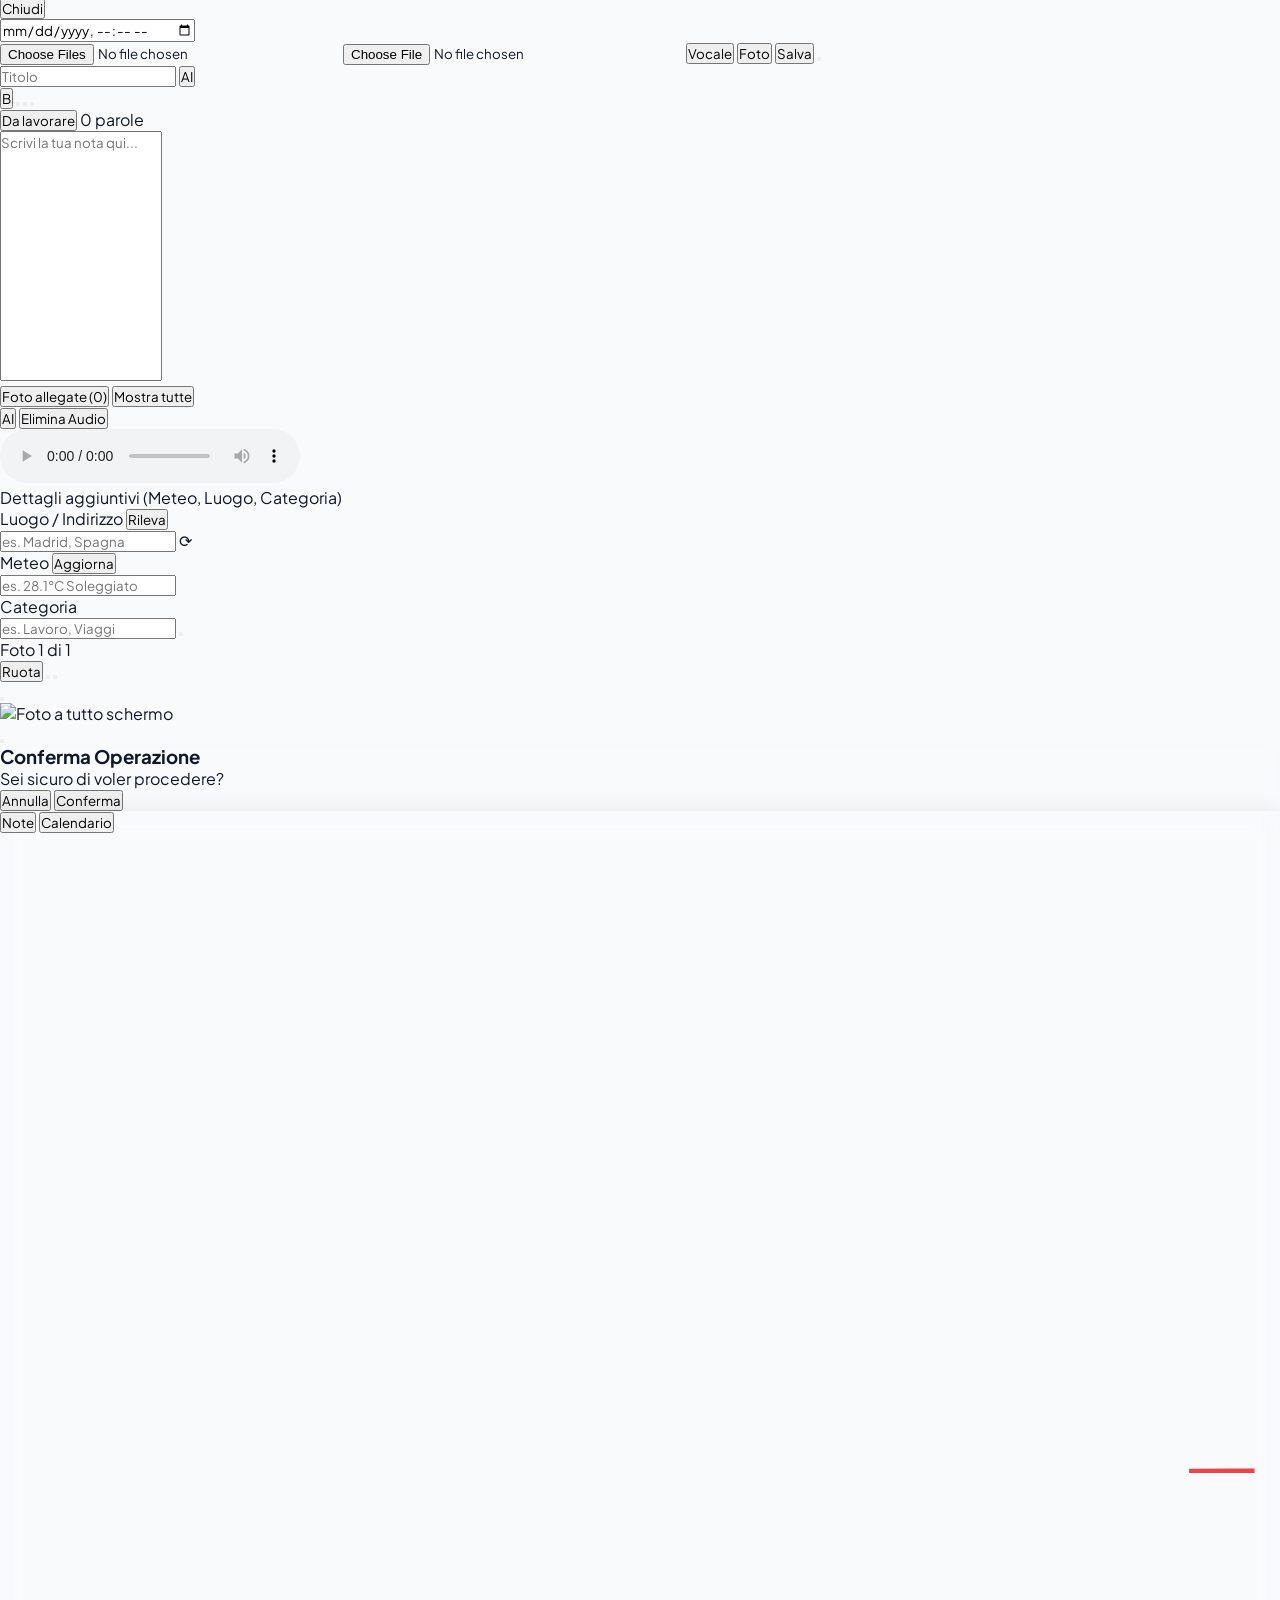
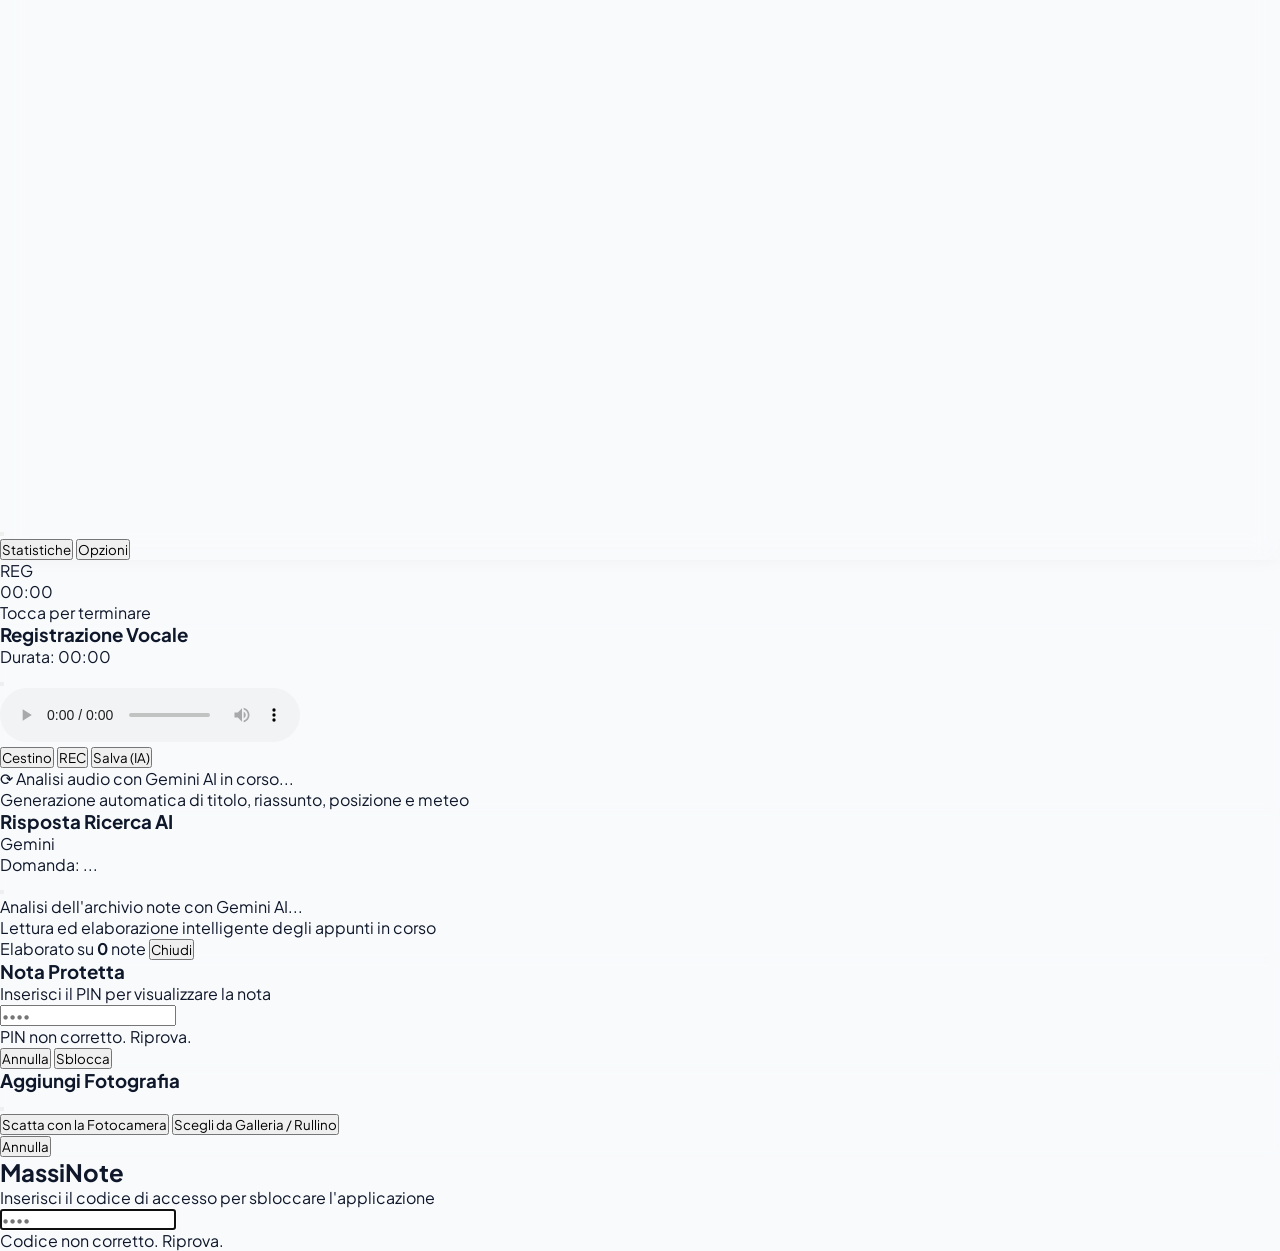
==== commit 3c0abf4b: "Add files via upload" ====
--- a/index.html
+++ b/index.html
@@ -546,7 +546,7 @@
       <!-- Versione Software (Ultima informazione della schermata Impostazioni) -->
       <div class="pt-3 pb-6 text-center border-t border-slate-200/60 dark:border-slate-800/60">
         <p class="text-xs font-medium text-slate-400 dark:text-slate-500">
-          MassiNote WebApp • Versione <span id="app-version-badge" class="font-bold font-mono text-slate-700 dark:text-slate-300">2.35</span>
+          MassiNote WebApp • Versione <span id="app-version-badge" class="font-bold font-mono text-slate-700 dark:text-slate-300">2.36</span>
         </p>
       </div>
 
@@ -713,13 +713,13 @@
           </div>
         </div>
 
-        <!-- Metadati e Dettagli Aggiuntivi (Meteo, Luogo, Cartella) -->
+        <!-- Metadati e Dettagli Aggiuntivi (Meteo, Luogo, Categoria) -->
         <div class="pt-3 border-t border-slate-100 dark:border-slate-800 space-y-3">
           
           <div class="flex items-center justify-between cursor-pointer" onclick="app.toggleMetaAccordion()">
             <span class="text-xs font-bold text-slate-500 dark:text-slate-400 flex items-center gap-1.5">
               <i data-lucide="sliders-horizontal" class="w-3.5 h-3.5"></i>
-              <span>Dettagli aggiuntivi (Meteo, Luogo, Cartella)</span>
+              <span>Dettagli aggiuntivi (Meteo, Luogo, Categoria)</span>
             </span>
             <i data-lucide="chevron-down" id="meta-accordion-icon" class="w-4 h-4 text-slate-400 transition-transform"></i>
           </div>
@@ -769,12 +769,12 @@
               >
             </div>
 
-            <!-- Cartella -->
-            <div class="space-y-1 sm:col-span-1">
+            <!-- Categoria -->
+            <div class="space-y-1 sm:col-span-1 relative">
               <label class="text-[11px] font-medium text-slate-400 flex items-center justify-between">
                 <span class="flex items-center gap-1">
                   <i data-lucide="folder" class="w-3 h-3 text-indigo-500"></i>
-                  <span>Cartella / Categoria</span>
+                  <span>Categoria</span>
                 </span>
               </label>
               <div class="relative flex items-center">
@@ -782,7 +782,10 @@
                   type="text" 
                   id="editor-folder" 
                   placeholder="es. Lavoro, Viaggi" 
+                  autocomplete="off"
                   oninput="app.onEditorFolderInput(this.value)"
+                  onfocus="app.showFolderSuggestions(this.value)"
+                  onblur="setTimeout(() => app.hideFolderSuggestions(), 250)"
                   class="w-full text-xs p-2 pr-8 rounded-xl bg-slate-100 dark:bg-slate-800 border-0 focus:ring-1 focus:ring-blue-500 text-slate-800 dark:text-slate-200"
                 >
                 <button 
@@ -790,11 +793,16 @@
                   id="editor-folder-lock-btn" 
                   onclick="app.toggleFolderStickyLock()" 
                   class="absolute right-1.5 p-1 rounded-lg text-slate-400 hover:text-indigo-600 transition-all cursor-pointer" 
-                  title="Blocca/Memorizza questa cartella per le note successive"
+                  title="Blocca/Memorizza questa categoria per le note successive"
                 >
                   <i data-lucide="hourglass" id="editor-folder-lock-icon" class="w-3.5 h-3.5"></i>
                 </button>
               </div>
+              <!-- Dropdown Suggerimenti Categorie Create in Precedenza -->
+              <div 
+                id="editor-folder-suggestions" 
+                class="hidden absolute top-full left-0 right-0 mt-1 max-h-48 overflow-y-auto bg-white dark:bg-slate-800 border border-slate-200 dark:border-slate-700 rounded-xl shadow-xl z-50 divide-y divide-slate-100 dark:divide-slate-700/50"
+              ></div>
             </div>
 
           </div>
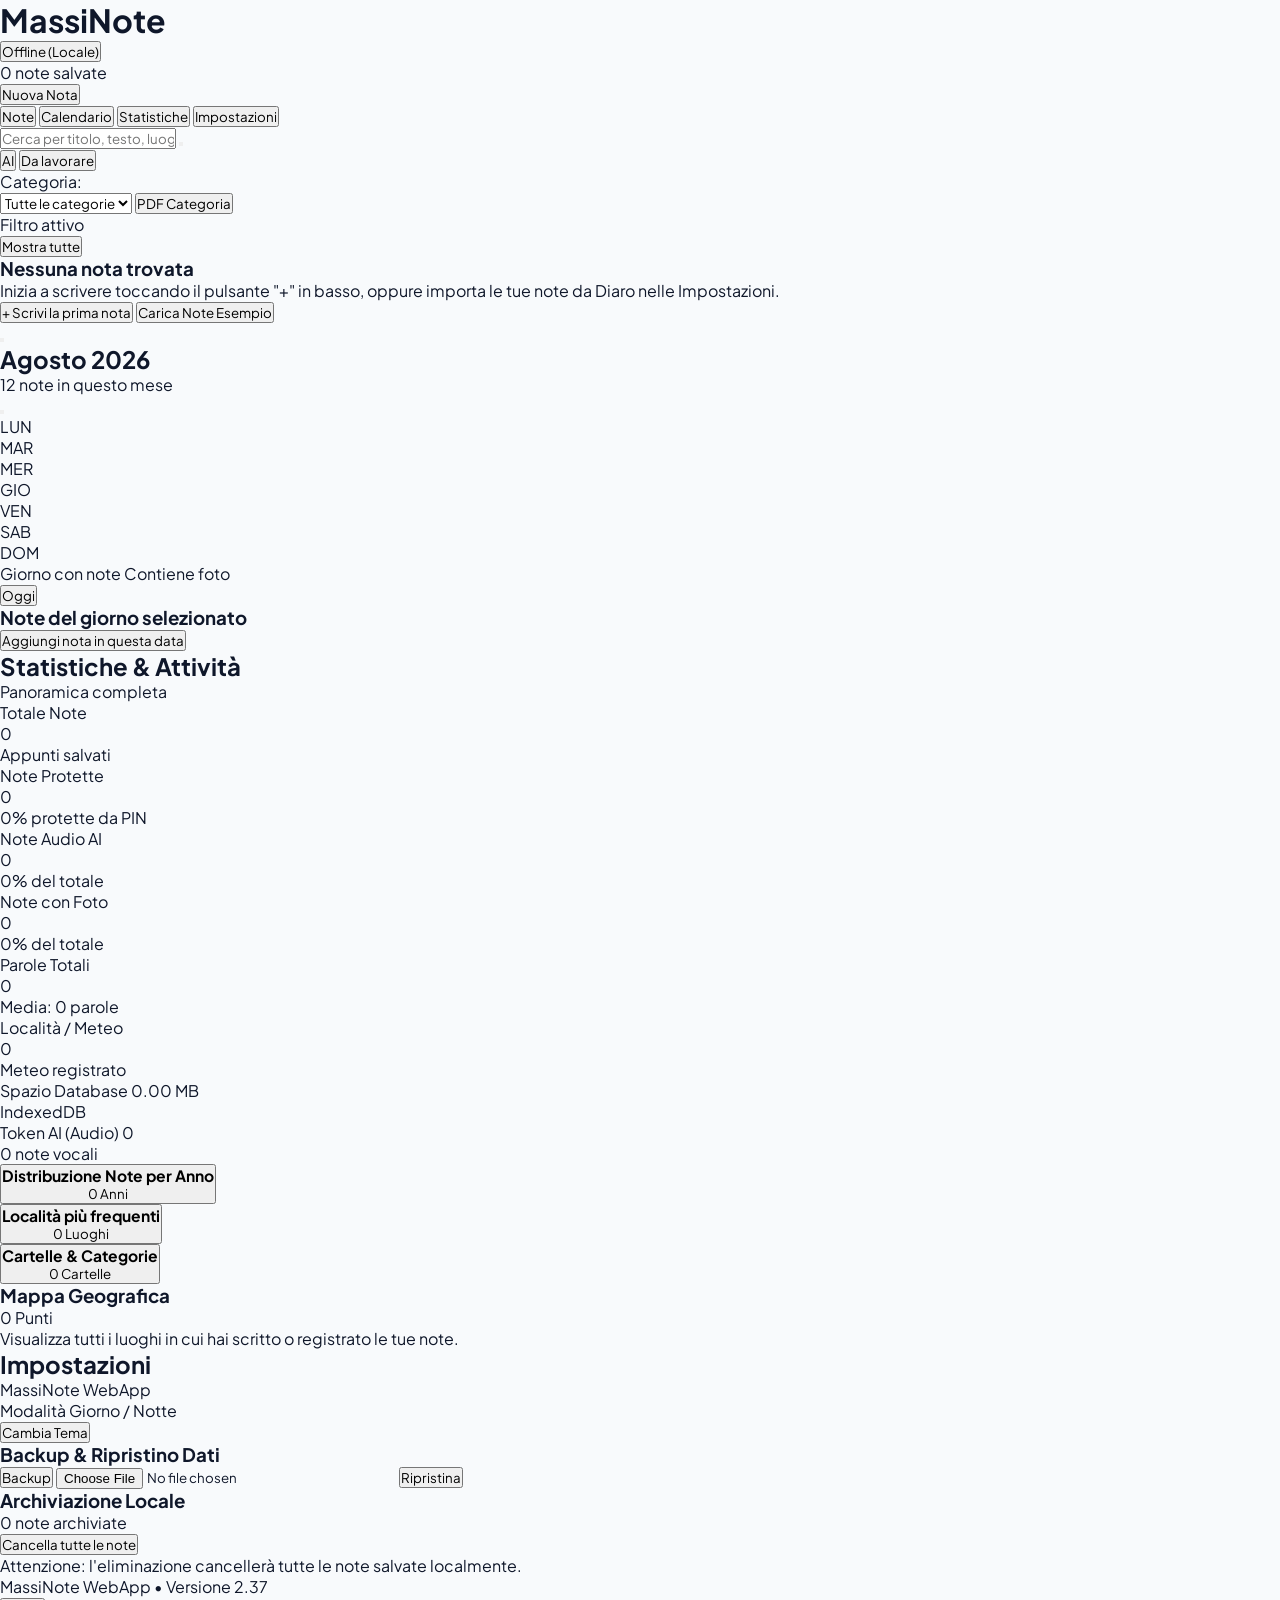
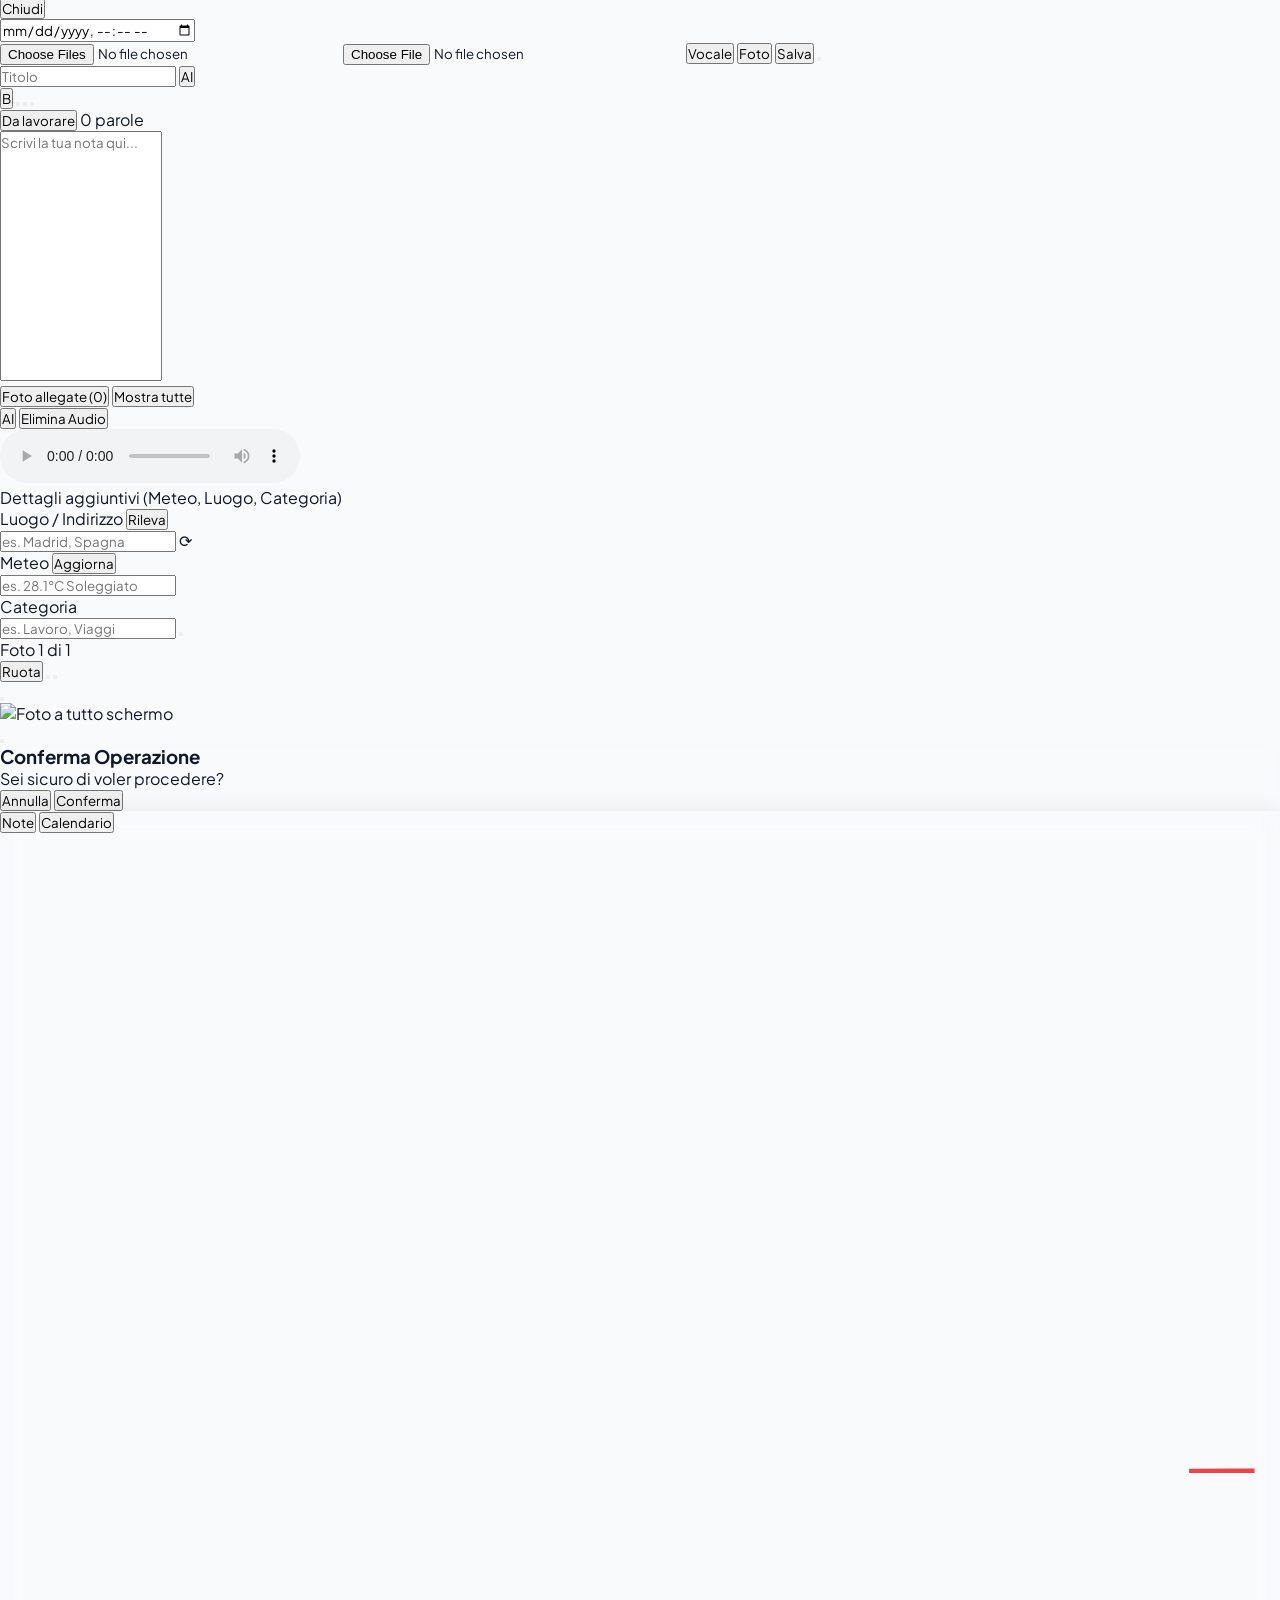
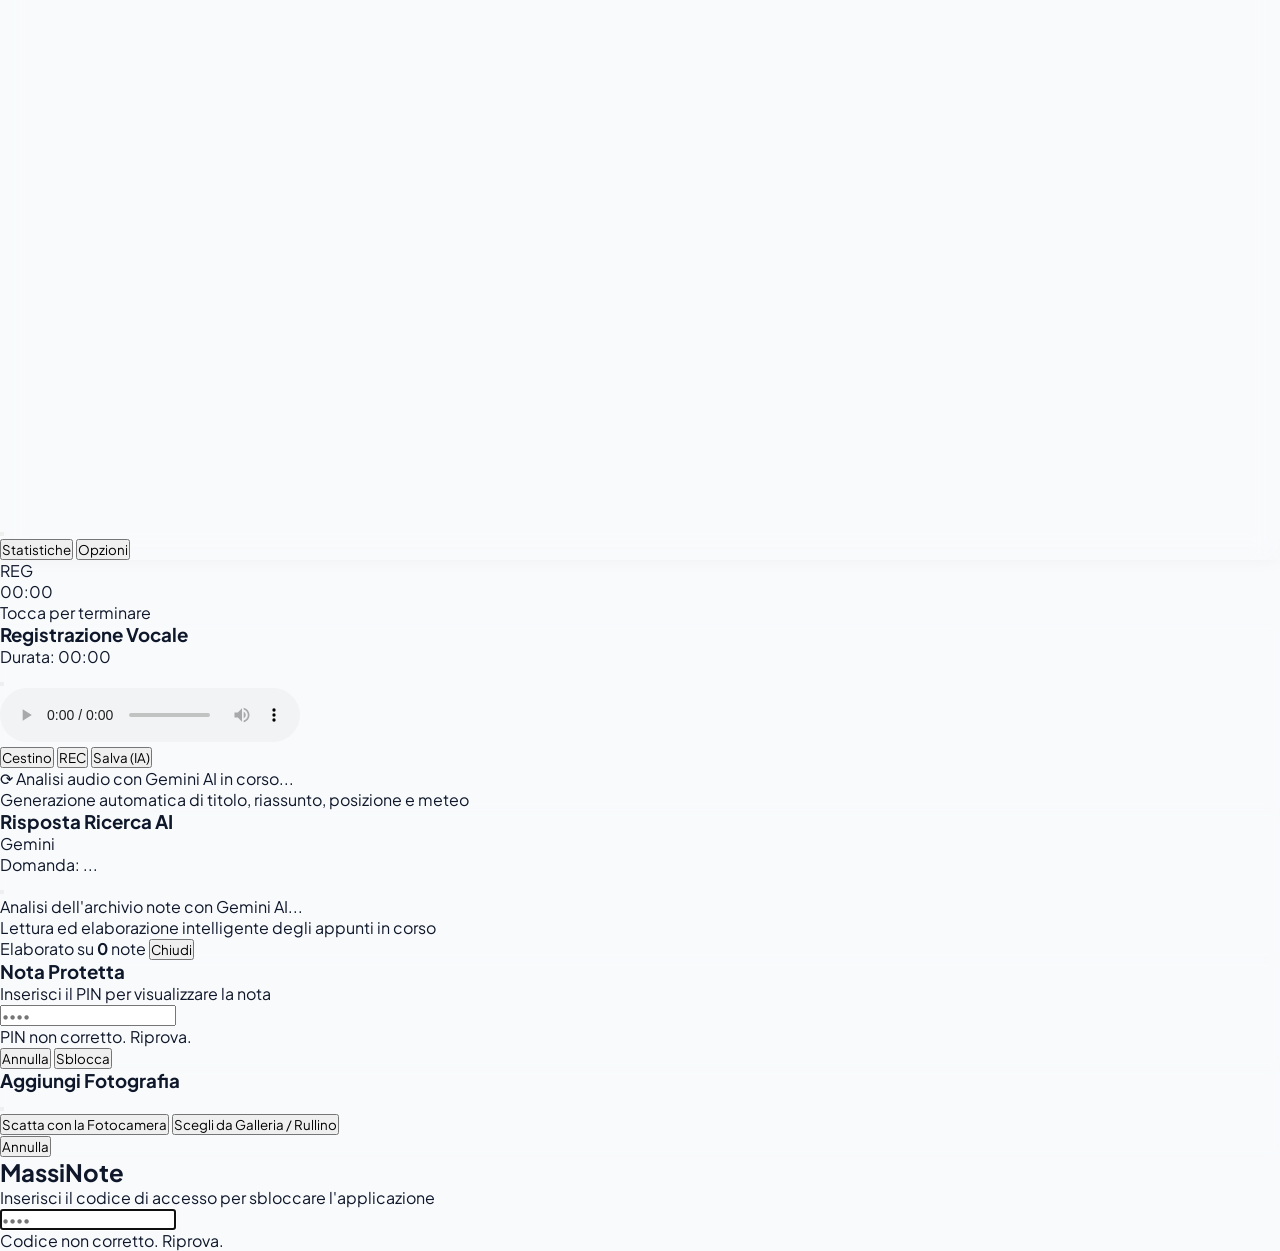
==== commit 12a9e11d: "Add files via upload" ====
--- a/index.html
+++ b/index.html
@@ -546,7 +546,7 @@
       <!-- Versione Software (Ultima informazione della schermata Impostazioni) -->
       <div class="pt-3 pb-6 text-center border-t border-slate-200/60 dark:border-slate-800/60">
         <p class="text-xs font-medium text-slate-400 dark:text-slate-500">
-          MassiNote WebApp • Versione <span id="app-version-badge" class="font-bold font-mono text-slate-700 dark:text-slate-300">2.36</span>
+          MassiNote WebApp • Versione <span id="app-version-badge" class="font-bold font-mono text-slate-700 dark:text-slate-300">2.37</span>
         </p>
       </div>
 
